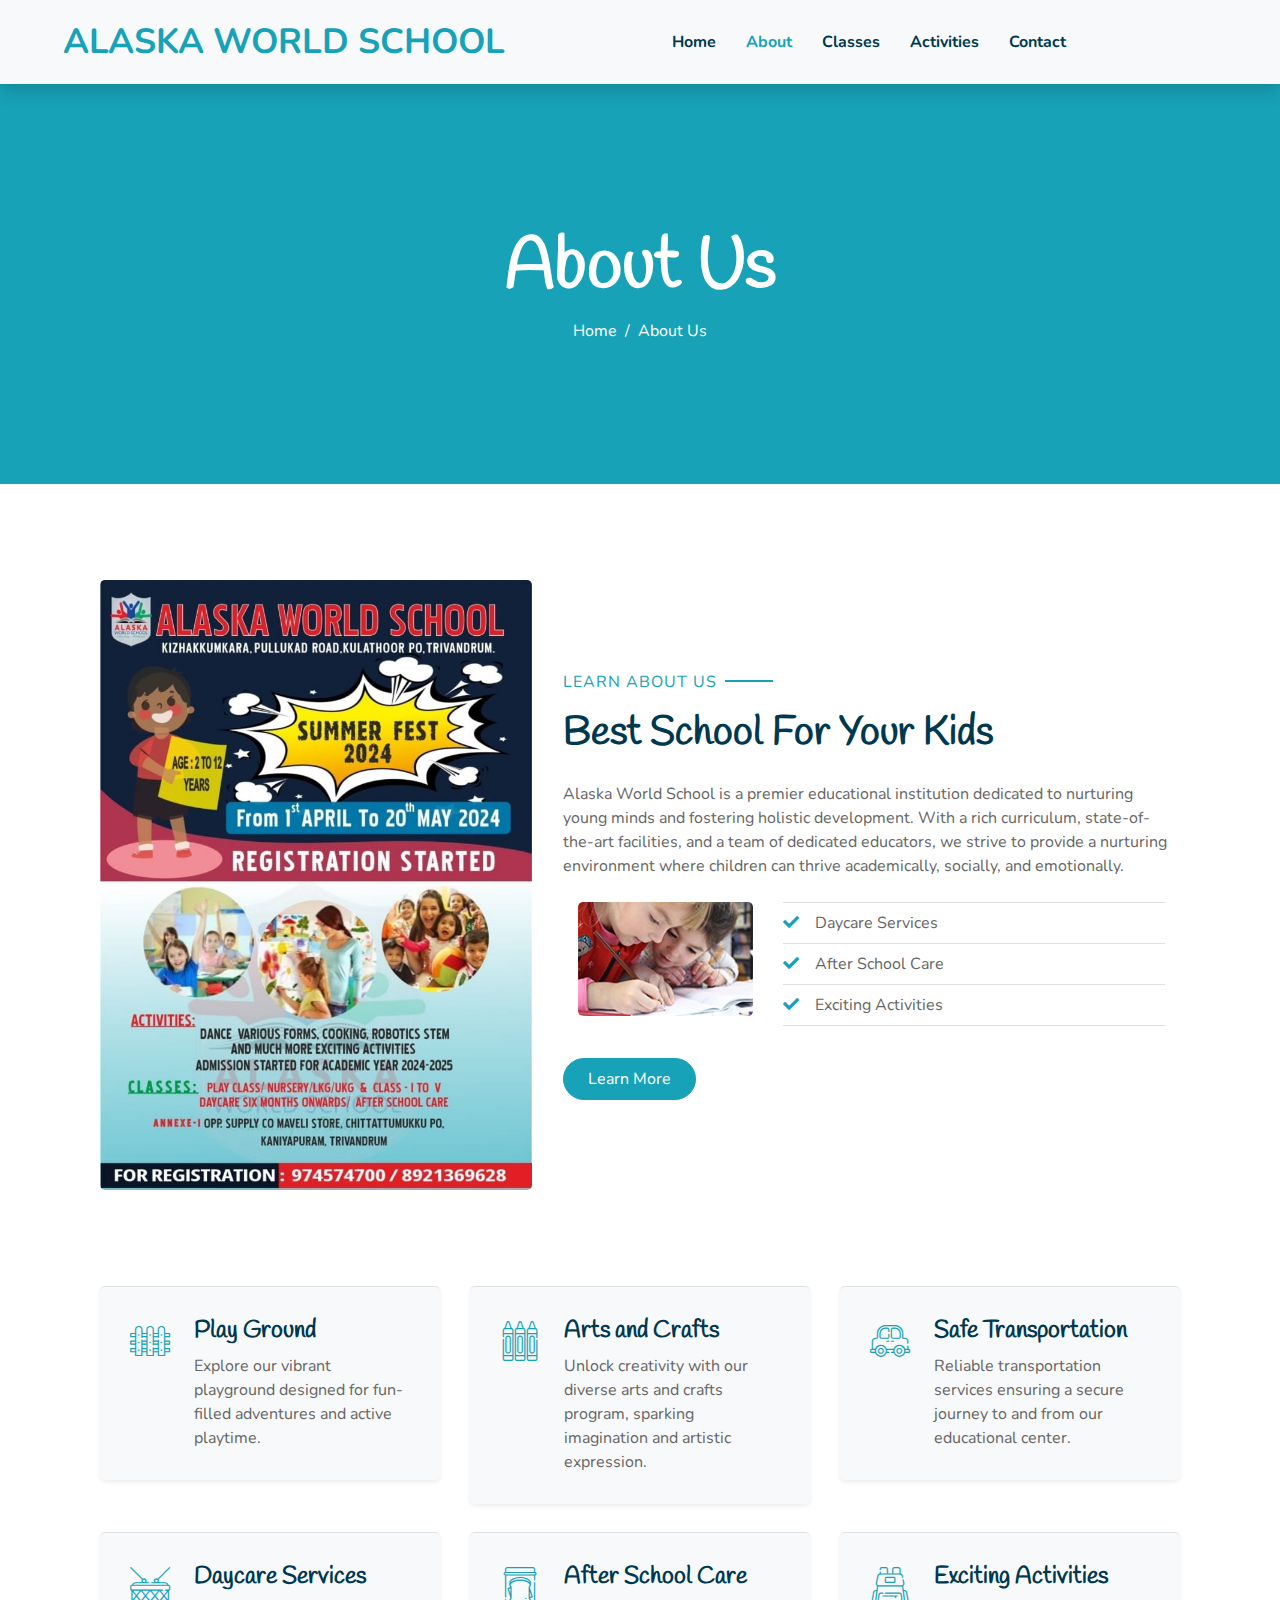
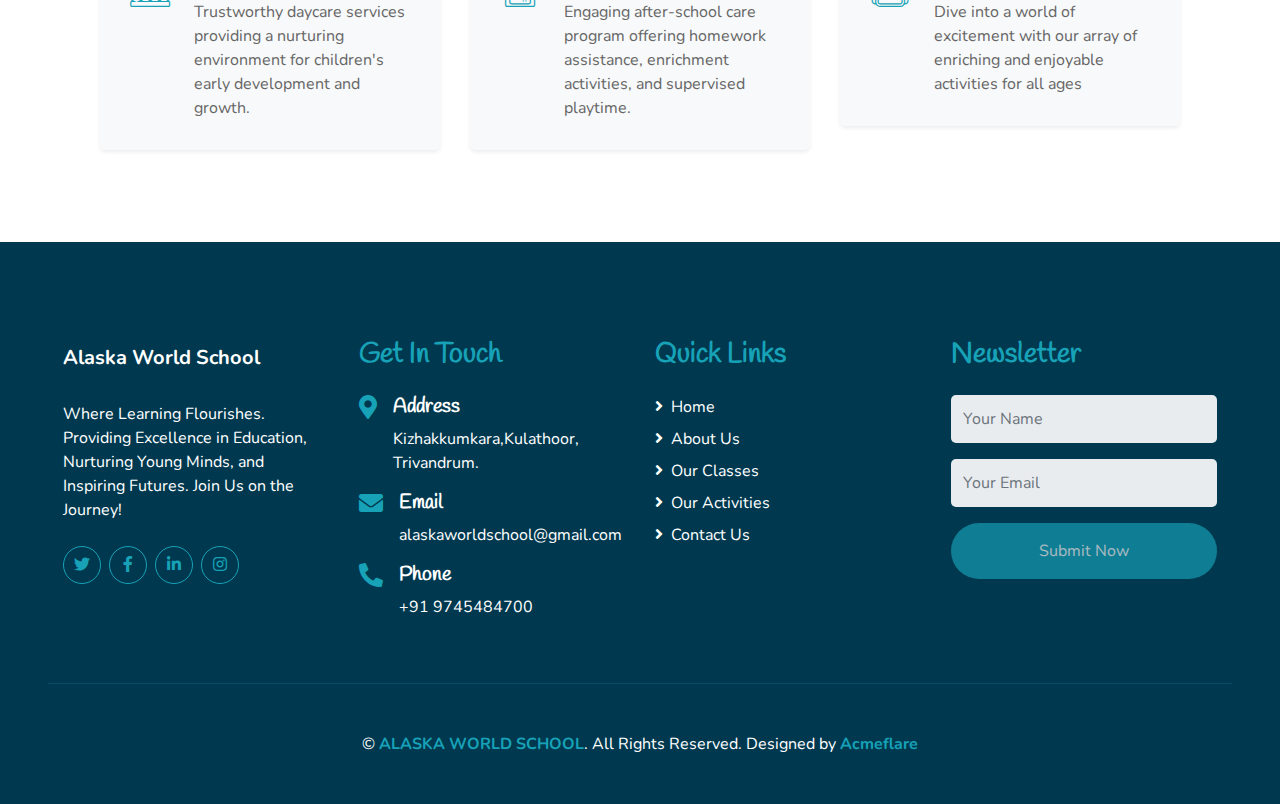
==== about.html @ 1db2703f "first commit" ====
<!DOCTYPE html>
<html lang="en">

<head>
    <meta charset="utf-8">
    <title>Alaskaworldschool</title>
    <meta content="width=device-width, initial-scale=1.0" name="viewport">

    <!-- Favicon -->
    <link href="img/logo.jpg" rel="icon">

    <!-- Google Web Fonts -->
    <link rel="preconnect" href="https://fonts.gstatic.com">
    <link href="https://fonts.googleapis.com/css2?family=Handlee&family=Nunito&display=swap" rel="stylesheet">

    <!-- Font Awesome -->
    <link href="https://cdnjs.cloudflare.com/ajax/libs/font-awesome/5.10.0/css/all.min.css" rel="stylesheet">

    <!-- Flaticon Font -->
    <link href="lib/flaticon/font/flaticon.css" rel="stylesheet">

    <!-- Libraries Stylesheet -->
    <link href="lib/owlcarousel/assets/owl.carousel.min.css" rel="stylesheet">
    <link href="lib/lightbox/css/lightbox.min.css" rel="stylesheet">

    <!-- Customized Bootstrap Stylesheet -->
    <link href="css/style.css" rel="stylesheet">
</head>

<body>
    <!-- Navbar Start -->
    <div class="container-fluid bg-light position-relative shadow">
        <nav class="navbar navbar-expand-lg bg-light navbar-light py-3 py-lg-0 px-0 px-lg-5">
            <a href="" class="navbar-brand font-weight-bold text-secondary logo1">
                <!-- <i class="flaticon-043-teddy-bear"></i> -->
                <span class="text-primary">ALASKA WORLD SCHOOL</span>
            </a>
            <button type="button" class="navbar-toggler" data-toggle="collapse" data-target="#navbarCollapse">
                <span class="navbar-toggler-icon"></span>
            </button>
            <div class="collapse navbar-collapse justify-content-between" id="navbarCollapse">
                <div class="navbar-nav font-weight-bold mx-auto py-0">
                    <a href="index.html" class="nav-item nav-link ">Home</a>
                    <a href="about.html" class="nav-item nav-link active">About</a>
                    <a href="class.html" class="nav-item nav-link">Classes</a>
                    <a href="team.html" class="nav-item nav-link">Activities</a>
                    <!-- <a href="gallery.html" class="nav-item nav-link">Gallery</a> -->
                    <a href="contact.html" class="nav-item nav-link">Contact</a>
                </div>
            </div>
        </nav>
    </div>
    <!-- Navbar End -->


    <!-- Header Start -->
    <div class="container-fluid bg-primary mb-5">
        <div class="d-flex flex-column align-items-center justify-content-center" style="min-height: 400px">
            <h3 class="display-3 font-weight-bold text-white">About Us</h3>
            <div class="d-inline-flex text-white">
                <p class="m-0"><a class="text-white" href="">Home</a></p>
                <p class="m-0 px-2">/</p>
                <p class="m-0">About Us</p>
            </div>
        </div>
    </div>
    <!-- Header End -->





    <!-- About Start -->
    <div class="container-fluid py-5" id="about">
        <div class="container">
            <div class="row align-items-center">
                <div class="col-lg-5">
                    <img class="img-fluid rounded mb-5 mb-lg-0" src="img/about.jpg" alt="">
                </div>
                <div class="col-lg-7">
                    <p class="section-title pr-5"><span class="pr-2">Learn About Us</span></p>
                    <h1 class="mb-4">Best School For Your Kids</h1>
                    <p>Alaska World School is a premier educational institution dedicated to nurturing young minds and
                        fostering holistic development. With a rich curriculum, state-of-the-art facilities, and a team
                        of dedicated educators, we strive to provide a nurturing environment where children can thrive
                        academically, socially, and emotionally.</p>
                    <div class="row pt-2 pb-4">
                        <div class="col-6 col-md-4">
                            <img class="img-fluid rounded" src="img/about-2.jpg" alt="">
                        </div>
                        <div class="col-6 col-md-8">
                            <ul class="list-inline m-0">
                                <li class="py-2 border-top border-bottom"><i
                                        class="fa fa-check text-primary mr-3"></i>Daycare Services</li>
                                <li class="py-2 border-bottom"><i class="fa fa-check text-primary mr-3"></i>After School
                                    Care</li>
                                <li class="py-2 border-bottom"><i class="fa fa-check text-primary mr-3"></i>Exciting
                                    Activities</li>
                            </ul>
                        </div>
                    </div>
                    <a href="about.html" class="btn btn-primary mt-2 py-2 px-4">Learn More</a>
                </div>
            </div>
        </div>
    </div>
    <!-- About End -->

    <!-- Facilities Start -->
    <div class="container-fluid pt-5">
        <div class="container pb-3">
            <div class="row">
                <div class="col-lg-4 col-md-6 pb-1">
                    <div class="d-flex bg-light shadow-sm border-top rounded mb-4" style="padding: 30px;">
                        <i class="flaticon-050-fence h1 font-weight-normal text-primary mb-3"></i>
                        <div class="pl-4">
                            <h4>Play Ground</h4>
                            <p class="m-0">Explore our vibrant playground designed for fun-filled adventures and active
                                playtime.</p>
                        </div>
                    </div>
                </div>

                <div class="col-lg-4 col-md-6 pb-1">
                    <div class="d-flex bg-light shadow-sm border-top rounded mb-4" style="padding: 30px;">
                        <i class="flaticon-030-crayons h1 font-weight-normal text-primary mb-3"></i>
                        <div class="pl-4">
                            <h4>Arts and Crafts</h4>
                            <p class="m-0">Unlock creativity with our diverse arts and crafts program, sparking
                                imagination and artistic expression.</p>
                        </div>
                    </div>
                </div>

                <div class="col-lg-4 col-md-6 pb-1">
                    <div class="d-flex bg-light shadow-sm border-top rounded mb-4" style="padding: 30px;">
                        <i class="flaticon-017-toy-car h1 font-weight-normal text-primary mb-3"></i>
                        <div class="pl-4">
                            <h4>Safe Transportation</h4>
                            <p class="m-0">Reliable transportation services ensuring a secure journey to and from our
                                educational center.</p>
                        </div>
                    </div>
                </div>
                <div class="col-lg-4 col-md-6 pb-1">
                    <div class="d-flex bg-light shadow-sm border-top rounded mb-4" style="padding: 30px;">
                        <i class="flaticon-022-drum h1 font-weight-normal text-primary mb-3"></i>
                        <div class="pl-4">
                            <h4>Daycare Services</h4>
                            <p class="m-0">Trustworthy daycare services providing a nurturing environment for children's
                                early development and growth.</p>
                        </div>
                    </div>
                </div>
                <div class="col-lg-4 col-md-6 pb-1">
                    <div class="d-flex bg-light shadow-sm border-top rounded mb-4" style="padding: 30px;">
                        <i class="flaticon-025-sandwich h1 font-weight-normal text-primary mb-3"></i>
                        <div class="pl-4">
                            <h4>After School Care</h4>
                            <p class="m-0">Engaging after-school care program offering homework assistance, enrichment
                                activities, and supervised playtime.</p>
                        </div>
                    </div>
                </div>
                <div class="col-lg-4 col-md-6 pb-1">
                    <div class="d-flex bg-light shadow-sm border-top rounded mb-4" style="padding: 30px;">
                        <i class="flaticon-047-backpack h1 font-weight-normal text-primary mb-3"></i>
                        <div class="pl-4">
                            <h4>Exciting Activities</h4>
                            <p class="m-0">Dive into a world of excitement with our array of enriching and enjoyable
                                activities for all ages</p>
                        </div>
                    </div>
                </div>
            </div>
        </div>
    </div>
    <!-- Facilities Start -->


    


    <!-- Footer Start -->
    <div class="container-fluid bg-secondary text-white mt-5 py-5 px-sm-3 px-md-5">
        <div class="row pt-5">
            <div class="col-lg-3 col-md-6 mb-5">
                <a href="" class="navbar-brand font-weight-bold text-primary m-0 mb-4 p-0"
                    style="font-size: 20px; line-height: 40px;">
                    <span class="text-white">Alaska World School</span>
                </a>
                <p>Where Learning Flourishes. Providing Excellence in Education, Nurturing Young Minds, and Inspiring
                    Futures. Join Us on the Journey!</p>
                <div class="d-flex justify-content-start mt-4">
                    <a class="btn btn-outline-primary rounded-circle text-center mr-2 px-0"
                        style="width: 38px; height: 38px;" href="#"><i class="fab fa-twitter"></i></a>
                    <a class="btn btn-outline-primary rounded-circle text-center mr-2 px-0"
                        style="width: 38px; height: 38px;" href="#"><i class="fab fa-facebook-f"></i></a>
                    <a class="btn btn-outline-primary rounded-circle text-center mr-2 px-0"
                        style="width: 38px; height: 38px;" href="#"><i class="fab fa-linkedin-in"></i></a>
                    <a class="btn btn-outline-primary rounded-circle text-center mr-2 px-0"
                        style="width: 38px; height: 38px;" href="#"><i class="fab fa-instagram"></i></a>
                </div>
            </div>
            <div class="col-lg-3 col-md-6 mb-5">
                <h3 class="text-primary mb-4">Get In Touch</h3>
                <div class="d-flex">
                    <h4 class="fa fa-map-marker-alt text-primary"></h4>
                    <div class="pl-3">
                       <a href="https://maps.app.goo.gl/nU9xewZrwtKeWogNA"> <h5 class="text-white">Address</h5>
                        <p class="text-white">Kizhakkumkara,Kulathoor,<br>Trivandrum.</p></a>
                    </div>
                </div>
                <div class="d-flex">
                    <h4 class="fa fa-envelope text-primary"></h4>
                    <div class="pl-3">
                        <a href="mailto:alaskaworldschool@gmail.com"><h5 class="text-white">Email</h5>
                        <p class="text-white">alaskaworldschool@gmail.com</p></a>
                    </div>
                </div>
                <div class="d-flex">
                    <h4 class="fa fa-phone-alt text-primary"></h4>
                    <div class="pl-3">
                        <a href="tel:9745484700"><h5 class="text-white">Phone</h5>
                        <p class="text-white">+91 9745484700</p></a>
                    </div>
                </div>
            </div>
            <div class="col-lg-3 col-md-6 mb-5">
                <h3 class="text-primary mb-4">Quick Links</h3>
                <div class="d-flex flex-column justify-content-start">
                    <a class="text-white mb-2" href="index.html"><i class="fa fa-angle-right mr-2"></i>Home</a>
                    <a class="text-white mb-2" href="about.html"><i class="fa fa-angle-right mr-2"></i>About Us</a>
                    <a class="text-white mb-2" href="class.html"><i class="fa fa-angle-right mr-2"></i>Our Classes</a>
                    <a class="text-white mb-2" href="team.html"><i class="fa fa-angle-right mr-2"></i>Our Activities</a>
                    <a class="text-white" href="contact.html"><i class="fa fa-angle-right mr-2"></i>Contact Us</a>
                </div>
            </div>
            <div class="col-lg-3 col-md-6 mb-5">
                <h3 class="text-primary mb-4">Newsletter</h3>
                <form action="">
                    <div class="form-group">
                        <input type="text" class="form-control border-0 py-4" placeholder="Your Name"
                            required="required" disabled />
                    </div>
                    <div class="form-group">
                        <input type="email" class="form-control border-0 py-4" placeholder="Your Email"
                            required="required" disabled/>
                    </div>
                    <div>
                        <button class="btn btn-primary btn-block border-0 py-3" disabled type="submit">Submit Now</button>
                    </div>
                </form>
            </div>
        </div>
        <div class="container-fluid pt-5" style="border-top: 1px solid rgba(23, 162, 184, .2);;">
            <p class="m-0 text-center text-white">
                &copy; <a class="text-primary font-weight-bold" href="#">ALASKA WORLD SCHOOL</a>. All Rights Reserved.
                Designed
                by
                <a class="text-primary font-weight-bold" href="https://acmeflare.in">Acmeflare</a>
            </p>
        </div>
    </div>
    <!-- Footer End -->


    <!-- Back to Top -->
    <a href="#" class="btn btn-primary p-3 back-to-top"><i class="fa fa-angle-double-up"></i></a>


    <!-- JavaScript Libraries -->
    <script src="https://code.jquery.com/jquery-3.4.1.min.js"></script>
    <script src="https://stackpath.bootstrapcdn.com/bootstrap/4.4.1/js/bootstrap.bundle.min.js"></script>
    <script src="lib/easing/easing.min.js"></script>
    <script src="lib/owlcarousel/owl.carousel.min.js"></script>
    <script src="lib/isotope/isotope.pkgd.min.js"></script>
    <script src="lib/lightbox/js/lightbox.min.js"></script>

    <!-- Contact Javascript File -->
    <script src="mail/jqBootstrapValidation.min.js"></script>
    <script src="mail/contact.js"></script>

    <!-- Template Javascript -->
    <script src="js/main.js"></script>
</body>

</html>
---- lib/flaticon/font/flaticon.css ----
@font-face {
  font-family: "Flaticon";
  src: url("./Flaticon.eot");
  src: url("./Flaticon.eot?#iefix") format("embedded-opentype"),
       url("./Flaticon.woff2") format("woff2"),
       url("./Flaticon.woff") format("woff"),
       url("./Flaticon.ttf") format("truetype"),
       url("./Flaticon.svg#Flaticon") format("svg");
  font-weight: normal;
  font-style: normal;
}

@media screen and (-webkit-min-device-pixel-ratio:0) {
  @font-face {
    font-family: "Flaticon";
    src: url("./Flaticon.svg#Flaticon") format("svg");
  }
}

[class^="flaticon-"]:before, [class*=" flaticon-"]:before,
[class^="flaticon-"]:after, [class*=" flaticon-"]:after {   
  font-family: Flaticon;
        font-size: 20px;
font-style: normal;
margin-left: 20px;
}

.flaticon-001-swing:before { content: "\f100"; }
.flaticon-002-bricks:before { content: "\f101"; }
.flaticon-003-feeding-bottle:before { content: "\f102"; }
.flaticon-004-balloons:before { content: "\f103"; }
.flaticon-005-marker:before { content: "\f104"; }
.flaticon-006-spinning-top:before { content: "\f105"; }
.flaticon-007-sandbox:before { content: "\f106"; }
.flaticon-008-tambourine:before { content: "\f107"; }
.flaticon-009-bib:before { content: "\f108"; }
.flaticon-010-slide:before { content: "\f109"; }
.flaticon-011-mat:before { content: "\f10a"; }
.flaticon-012-kite:before { content: "\f10b"; }
.flaticon-013-brush:before { content: "\f10c"; }
.flaticon-014-blackboard:before { content: "\f10d"; }
.flaticon-015-potty:before { content: "\f10e"; }
.flaticon-016-apple:before { content: "\f10f"; }
.flaticon-017-toy-car:before { content: "\f110"; }
.flaticon-018-ball:before { content: "\f111"; }
.flaticon-019-pencil:before { content: "\f112"; }
.flaticon-020-rattle:before { content: "\f113"; }
.flaticon-021-juice-box:before { content: "\f114"; }
.flaticon-022-drum:before { content: "\f115"; }
.flaticon-023-girl:before { content: "\f116"; }
.flaticon-024-shape-toy:before { content: "\f117"; }
.flaticon-025-sandwich:before { content: "\f118"; }
.flaticon-026-paper-boat:before { content: "\f119"; }
.flaticon-027-xylophone:before { content: "\f11a"; }
.flaticon-028-kindergarten:before { content: "\f11b"; }
.flaticon-029-clock:before { content: "\f11c"; }
.flaticon-030-crayons:before { content: "\f11d"; }
.flaticon-031-bell:before { content: "\f11e"; }
.flaticon-032-book:before { content: "\f11f"; }
.flaticon-033-blocks:before { content: "\f120"; }
.flaticon-034-popsicle:before { content: "\f121"; }
.flaticon-035-table:before { content: "\f122"; }
.flaticon-036-boy:before { content: "\f123"; }
.flaticon-037-toys:before { content: "\f124"; }
.flaticon-038-locker:before { content: "\f125"; }
.flaticon-039-seesaw:before { content: "\f126"; }
.flaticon-040-puzzle:before { content: "\f127"; }
.flaticon-041-abacus:before { content: "\f128"; }
.flaticon-042-synthesizer:before { content: "\f129"; }
.flaticon-043-teddy-bear:before { content: "\f12a"; }
.flaticon-044-scissors:before { content: "\f12b"; }
.flaticon-045-cookies:before { content: "\f12c"; }
.flaticon-046-bucket:before { content: "\f12d"; }
.flaticon-047-backpack:before { content: "\f12e"; }
.flaticon-048-paper-plane:before { content: "\f12f"; }
.flaticon-049-cutlery:before { content: "\f130"; }
.flaticon-050-fence:before { content: "\f131"; }
---- css/style.css ----
/******* Bootstrap Theming ********/
/*!
 * Bootstrap v4.5.3 (https://getbootstrap.com/)
 * Copyright 2011-2020 The Bootstrap Authors
 * Copyright 2011-2020 Twitter, Inc.
 * Licensed under MIT (https://github.com/twbs/bootstrap/blob/main/LICENSE)
 */
:root {
  --blue: #007bff;
  --indigo: #6610f2;
  --purple: #6f42c1;
  --pink: #e83e8c;
  --red: #dc3545;
  --orange: #fd7e14;
  --yellow: #ffc107;
  --green: #28a745;
  --teal: #20c997;
  --cyan: #17a2b8;
  --white: #fff;
  --gray: #6c757d;
  --gray-dark: #343a40;
  --primary: #17a2b8;
  --secondary: #00394f;
  --success: #28a745;
  --info: #17a2b8;
  --warning: #ffc107;
  --danger: #dc3545;
  --light: #f8f9fa;
  --dark: #343a40;
  --breakpoint-xs: 0;
  --breakpoint-sm: 576px;
  --breakpoint-md: 768px;
  --breakpoint-lg: 992px;
  --breakpoint-xl: 1200px;
  --font-family-sans-serif: "Nunito", sans-serif;
  --font-family-monospace: SFMono-Regular, Menlo, Monaco, Consolas, "Liberation Mono", "Courier New", monospace;
}

*,
*::before,
*::after {
  box-sizing: border-box;
}

html {
  font-family: sans-serif;
  line-height: 1.15;
  -webkit-text-size-adjust: 100%;
  -webkit-tap-highlight-color: rgba(0, 0, 0, 0);
}

article, aside, figcaption, figure, footer, header, hgroup, main, nav, section {
  display: block;
}

body {
  margin: 0;
  font-family: "Nunito", sans-serif;
  font-size: 1rem;
  font-weight: 400;
  line-height: 1.5;
  color: #666666;
  text-align: left;
  background-color: #fff;
}

[tabindex="-1"]:focus:not(:focus-visible) {
  outline: 0 !important;
}

hr {
  box-sizing: content-box;
  height: 0;
  overflow: visible;
}

h1, h2, h3, h4, h5, h6 {
  margin-top: 0;
  margin-bottom: 0.5rem;
}

p {
  margin-top: 0;
  margin-bottom: 1rem;
}

abbr[title],
abbr[data-original-title] {
  text-decoration: underline;
  text-decoration: underline dotted;
  cursor: help;
  border-bottom: 0;
  text-decoration-skip-ink: none;
}

address {
  margin-bottom: 1rem;
  font-style: normal;
  line-height: inherit;
}

ol,
ul,
dl {
  margin-top: 0;
  margin-bottom: 1rem;
}

ol ol,
ul ul,
ol ul,
ul ol {
  margin-bottom: 0;
}

dt {
  font-weight: 700;
}

dd {
  margin-bottom: .5rem;
  margin-left: 0;
}

blockquote {
  margin: 0 0 1rem;
}

b,
strong {
  font-weight: bolder;
}

small {
  font-size: 80%;
}

sub,
sup {
  position: relative;
  font-size: 75%;
  line-height: 0;
  vertical-align: baseline;
}

sub {
  bottom: -.25em;
}

sup {
  top: -.5em;
}

a {
  color: #17a2b8;
  text-decoration: none;
  background-color: transparent;
}

a:hover {
  color: #0f6674;
  text-decoration: underline;
}

a:not([href]):not([class]) {
  color: inherit;
  text-decoration: none;
}

a:not([href]):not([class]):hover {
  color: inherit;
  text-decoration: none;
}

pre,
code,
kbd,
samp {
  font-family: SFMono-Regular, Menlo, Monaco, Consolas, "Liberation Mono", "Courier New", monospace;
  font-size: 1em;
}

pre {
  margin-top: 0;
  margin-bottom: 1rem;
  overflow: auto;
  -ms-overflow-style: scrollbar;
}

figure {
  margin: 0 0 1rem;
}

img {
  vertical-align: middle;
  border-style: none;
}

svg {
  overflow: hidden;
  vertical-align: middle;
}

table {
  border-collapse: collapse;
}

caption {
  padding-top: 0.75rem;
  padding-bottom: 0.75rem;
  color: #6c757d;
  text-align: left;
  caption-side: bottom;
}

th {
  text-align: inherit;
  text-align: -webkit-match-parent;
}

label {
  display: inline-block;
  margin-bottom: 0.5rem;
}

button {
  border-radius: 0;
}

button:focus {
  outline: 1px dotted;
  outline: 5px auto -webkit-focus-ring-color;
}

input,
button,
select,
optgroup,
textarea {
  margin: 0;
  font-family: inherit;
  font-size: inherit;
  line-height: inherit;
}

button,
input {
  overflow: visible;
}

button,
select {
  text-transform: none;
}

[role="button"] {
  cursor: pointer;
}

select {
  word-wrap: normal;
}

button,
[type="button"],
[type="reset"],
[type="submit"] {
  -webkit-appearance: button;
}

button:not(:disabled),
[type="button"]:not(:disabled),
[type="reset"]:not(:disabled),
[type="submit"]:not(:disabled) {
  cursor: pointer;
}

button::-moz-focus-inner,
[type="button"]::-moz-focus-inner,
[type="reset"]::-moz-focus-inner,
[type="submit"]::-moz-focus-inner {
  padding: 0;
  border-style: none;
}

input[type="radio"],
input[type="checkbox"] {
  box-sizing: border-box;
  padding: 0;
}

textarea {
  overflow: auto;
  resize: vertical;
}

fieldset {
  min-width: 0;
  padding: 0;
  margin: 0;
  border: 0;
}

legend {
  display: block;
  width: 100%;
  max-width: 100%;
  padding: 0;
  margin-bottom: .5rem;
  font-size: 1.5rem;
  line-height: inherit;
  color: inherit;
  white-space: normal;
}

@media (max-width: 1200px) {
  legend {
    font-size: calc(1.275rem + 0.3vw) ;
  }
}

progress {
  vertical-align: baseline;
}

[type="number"]::-webkit-inner-spin-button,
[type="number"]::-webkit-outer-spin-button {
  height: auto;
}

[type="search"] {
  outline-offset: -2px;
  -webkit-appearance: none;
}

[type="search"]::-webkit-search-decoration {
  -webkit-appearance: none;
}

::-webkit-file-upload-button {
  font: inherit;
  -webkit-appearance: button;
}

output {
  display: inline-block;
}

summary {
  display: list-item;
  cursor: pointer;
}

template {
  display: none;
}

[hidden] {
  display: none !important;
}

h1, h2, h3, h4, h5, h6,
.h1, .h2, .h3, .h4, .h5, .h6 {
  margin-bottom: 0.5rem;
  font-family: "Handlee", cursive;
  font-weight: bold;
  line-height: 1.2;
  color: #00394f;
}

h1, .h1 {
  font-size: 2.5rem;
}

@media (max-width: 1200px) {
  h1, .h1 {
    font-size: calc(1.375rem + 1.5vw) ;
  }
}

h2, .h2 {
  font-size: 2rem;
}

@media (max-width: 1200px) {
  h2, .h2 {
    font-size: calc(1.325rem + 0.9vw) ;
  }
}

h3, .h3 {
  font-size: 1.75rem;
}

@media (max-width: 1200px) {
  h3, .h3 {
    font-size: calc(1.3rem + 0.6vw) ;
  }
}

h4, .h4 {
  font-size: 1.5rem;
}

@media (max-width: 1200px) {
  h4, .h4 {
    font-size: calc(1.275rem + 0.3vw) ;
  }
}

h5, .h5 {
  font-size: 1.25rem;
}

h6, .h6 {
  font-size: 1rem;
}

.lead {
  font-size: 1.25rem;
  font-weight: 300;
}

.display-1 {
  font-size: 6rem;
  font-weight: 300;
  line-height: 1.2;
}

@media (max-width: 1200px) {
  .display-1 {
    font-size: calc(1.725rem + 5.7vw) ;
  }
}

.display-2 {
  font-size: 5.5rem;
  font-weight: 300;
  line-height: 1.2;
}

@media (max-width: 1200px) {
  .display-2 {
    font-size: calc(1.675rem + 5.1vw) ;
  }
}

.display-3 {
  font-size: 4.5rem;
  font-weight: 300;
  line-height: 1.2;
}

@media (max-width: 1200px) {
  .display-3 {
    font-size: calc(1.575rem + 3.9vw) ;
  }
}

.display-4 {
  font-size: 3.5rem;
  font-weight: 300;
  line-height: 1.2;
}

@media (max-width: 1200px) {
  .display-4 {
    font-size: calc(1.475rem + 2.7vw) ;
  }
}

hr {
  margin-top: 1rem;
  margin-bottom: 1rem;
  border: 0;
  border-top: 1px solid rgba(0, 0, 0, 0.1);
}

small,
.small {
  font-size: 80%;
  font-weight: 400;
}

mark,
.mark {
  padding: 0.2em;
  background-color: #fcf8e3;
}

.list-unstyled {
  padding-left: 0;
  list-style: none;
}

.list-inline {
  padding-left: 0;
  list-style: none;
}

.list-inline-item {
  display: inline-block;
}

.list-inline-item:not(:last-child) {
  margin-right: 0.5rem;
}

.initialism {
  font-size: 90%;
  text-transform: uppercase;
}

.blockquote {
  margin-bottom: 1rem;
  font-size: 1.25rem;
}

.blockquote-footer {
  display: block;
  font-size: 80%;
  color: #6c757d;
}

.blockquote-footer::before {
  content: "\2014\00A0";
}

.img-fluid {
  max-width: 100%;
  height: auto;
}

.img-thumbnail {
  padding: 0.25rem;
  background-color: #fff;
  border: 1px solid #dee2e6;
  border-radius: 5px;
  max-width: 100%;
  height: auto;
}

.figure {
  display: inline-block;
}

.figure-img {
  margin-bottom: 0.5rem;
  line-height: 1;
}

.figure-caption {
  font-size: 90%;
  color: #6c757d;
}

code {
  font-size: 87.5%;
  color: #e83e8c;
  word-wrap: break-word;
}

a > code {
  color: inherit;
}

kbd {
  padding: 0.2rem 0.4rem;
  font-size: 87.5%;
  color: #fff;
  background-color: #212529;
  border-radius: 0.2rem;
}

kbd kbd {
  padding: 0;
  font-size: 100%;
  font-weight: 700;
}

pre {
  display: block;
  font-size: 87.5%;
  color: #212529;
}

pre code {
  font-size: inherit;
  color: inherit;
  word-break: normal;
}

.pre-scrollable {
  max-height: 340px;
  overflow-y: scroll;
}

.container,
.container-fluid,
.container-sm,
.container-md,
.container-lg,
.container-xl {
  width: 100%;
  padding-right: 15px;
  padding-left: 15px;
  margin-right: auto;
  margin-left: auto;
}

@media (min-width: 576px) {
  .container, .container-sm {
    max-width: 540px;
  }
}

@media (min-width: 768px) {
  .container, .container-sm, .container-md {
    max-width: 720px;
  }
}

@media (min-width: 992px) {
  .container, .container-sm, .container-md, .container-lg {
    max-width: 960px;
  }
}

@media (min-width: 1200px) {
  .container, .container-sm, .container-md, .container-lg, .container-xl {
    max-width: 1140px;
  }
}

.row {
  display: flex;
  flex-wrap: wrap;
  /* margin-right: -15px;
  margin-left: -15px; */
}

.no-gutters {
  margin-right: 0;
  margin-left: 0;
}

.no-gutters > .col,
.no-gutters > [class*="col-"] {
  padding-right: 0;
  padding-left: 0;
}

.col-1, .col-2, .col-3, .col-4, .col-5, .col-6, .col-7, .col-8, .col-9, .col-10, .col-11, .col-12, .col,
.col-auto, .col-sm-1, .col-sm-2, .col-sm-3, .col-sm-4, .col-sm-5, .col-sm-6, .col-sm-7, .col-sm-8, .col-sm-9, .col-sm-10, .col-sm-11, .col-sm-12, .col-sm,
.col-sm-auto, .col-md-1, .col-md-2, .col-md-3, .col-md-4, .col-md-5, .col-md-6, .col-md-7, .col-md-8, .col-md-9, .col-md-10, .col-md-11, .col-md-12, .col-md,
.col-md-auto, .col-lg-1, .col-lg-2, .col-lg-3, .col-lg-4, .col-lg-5, .col-lg-6, .col-lg-7, .col-lg-8, .col-lg-9, .col-lg-10, .col-lg-11, .col-lg-12, .col-lg,
.col-lg-auto, .col-xl-1, .col-xl-2, .col-xl-3, .col-xl-4, .col-xl-5, .col-xl-6, .col-xl-7, .col-xl-8, .col-xl-9, .col-xl-10, .col-xl-11, .col-xl-12, .col-xl,
.col-xl-auto {
  position: relative;
  width: 100%;
  padding-right: 15px;
  padding-left: 15px;
}

.col {
  flex-basis: 0;
  flex-grow: 1;
  max-width: 100%;
}

.row-cols-1 > * {
  flex: 0 0 100%;
  max-width: 100%;
}

.row-cols-2 > * {
  flex: 0 0 50%;
  max-width: 50%;
}

.row-cols-3 > * {
  flex: 0 0 33.33333%;
  max-width: 33.33333%;
}

.row-cols-4 > * {
  flex: 0 0 25%;
  max-width: 25%;
}

.row-cols-5 > * {
  flex: 0 0 20%;
  max-width: 20%;
}

.row-cols-6 > * {
  flex: 0 0 16.66667%;
  max-width: 16.66667%;
}

.col-auto {
  flex: 0 0 auto;
  width: auto;
  max-width: 100%;
}

.col-1 {
  flex: 0 0 8.33333%;
  max-width: 8.33333%;
}

.col-2 {
  flex: 0 0 16.66667%;
  max-width: 16.66667%;
}

.col-3 {
  flex: 0 0 25%;
  max-width: 25%;
}

.col-4 {
  flex: 0 0 33.33333%;
  max-width: 33.33333%;
}

.col-5 {
  flex: 0 0 41.66667%;
  max-width: 41.66667%;
}

.col-6 {
  flex: 0 0 50%;
  max-width: 50%;
}

.col-7 {
  flex: 0 0 58.33333%;
  max-width: 58.33333%;
}

.col-8 {
  flex: 0 0 66.66667%;
  max-width: 66.66667%;
}

.col-9 {
  flex: 0 0 75%;
  max-width: 75%;
}

.col-10 {
  flex: 0 0 83.33333%;
  max-width: 83.33333%;
}

.col-11 {
  flex: 0 0 91.66667%;
  max-width: 91.66667%;
}

.col-12 {
  flex: 0 0 100%;
  max-width: 100%;
}

.order-first {
  order: -1;
}

.order-last {
  order: 13;
}

.order-0 {
  order: 0;
}

.order-1 {
  order: 1;
}

.order-2 {
  order: 2;
}

.order-3 {
  order: 3;
}

.order-4 {
  order: 4;
}

.order-5 {
  order: 5;
}

.order-6 {
  order: 6;
}

.order-7 {
  order: 7;
}

.order-8 {
  order: 8;
}

.order-9 {
  order: 9;
}

.order-10 {
  order: 10;
}

.order-11 {
  order: 11;
}

.order-12 {
  order: 12;
}

.offset-1 {
  margin-left: 8.33333%;
}

.offset-2 {
  margin-left: 16.66667%;
}

.offset-3 {
  margin-left: 25%;
}

.offset-4 {
  margin-left: 33.33333%;
}

.offset-5 {
  margin-left: 41.66667%;
}

.offset-6 {
  margin-left: 50%;
}

.offset-7 {
  margin-left: 58.33333%;
}

.offset-8 {
  margin-left: 66.66667%;
}

.offset-9 {
  margin-left: 75%;
}

.offset-10 {
  margin-left: 83.33333%;
}

.offset-11 {
  margin-left: 91.66667%;
}

@media (min-width: 576px) {
  .col-sm {
    flex-basis: 0;
    flex-grow: 1;
    max-width: 100%;
  }
  .row-cols-sm-1 > * {
    flex: 0 0 100%;
    max-width: 100%;
  }
  .row-cols-sm-2 > * {
    flex: 0 0 50%;
    max-width: 50%;
  }
  .row-cols-sm-3 > * {
    flex: 0 0 33.33333%;
    max-width: 33.33333%;
  }
  .row-cols-sm-4 > * {
    flex: 0 0 25%;
    max-width: 25%;
  }
  .row-cols-sm-5 > * {
    flex: 0 0 20%;
    max-width: 20%;
  }
  .row-cols-sm-6 > * {
    flex: 0 0 16.66667%;
    max-width: 16.66667%;
  }
  .col-sm-auto {
    flex: 0 0 auto;
    width: auto;
    max-width: 100%;
  }
  .col-sm-1 {
    flex: 0 0 8.33333%;
    max-width: 8.33333%;
  }
  .col-sm-2 {
    flex: 0 0 16.66667%;
    max-width: 16.66667%;
  }
  .col-sm-3 {
    flex: 0 0 25%;
    max-width: 25%;
  }
  .col-sm-4 {
    flex: 0 0 33.33333%;
    max-width: 33.33333%;
  }
  .col-sm-5 {
    flex: 0 0 41.66667%;
    max-width: 41.66667%;
  }
  .col-sm-6 {
    flex: 0 0 50%;
    max-width: 50%;
  }
  .col-sm-7 {
    flex: 0 0 58.33333%;
    max-width: 58.33333%;
  }
  .col-sm-8 {
    flex: 0 0 66.66667%;
    max-width: 66.66667%;
  }
  .col-sm-9 {
    flex: 0 0 75%;
    max-width: 75%;
  }
  .col-sm-10 {
    flex: 0 0 83.33333%;
    max-width: 83.33333%;
  }
  .col-sm-11 {
    flex: 0 0 91.66667%;
    max-width: 91.66667%;
  }
  .col-sm-12 {
    flex: 0 0 100%;
    max-width: 100%;
  }
  .order-sm-first {
    order: -1;
  }
  .order-sm-last {
    order: 13;
  }
  .order-sm-0 {
    order: 0;
  }
  .order-sm-1 {
    order: 1;
  }
  .order-sm-2 {
    order: 2;
  }
  .order-sm-3 {
    order: 3;
  }
  .order-sm-4 {
    order: 4;
  }
  .order-sm-5 {
    order: 5;
  }
  .order-sm-6 {
    order: 6;
  }
  .order-sm-7 {
    order: 7;
  }
  .order-sm-8 {
    order: 8;
  }
  .order-sm-9 {
    order: 9;
  }
  .order-sm-10 {
    order: 10;
  }
  .order-sm-11 {
    order: 11;
  }
  .order-sm-12 {
    order: 12;
  }
  .offset-sm-0 {
    margin-left: 0;
  }
  .offset-sm-1 {
    margin-left: 8.33333%;
  }
  .offset-sm-2 {
    margin-left: 16.66667%;
  }
  .offset-sm-3 {
    margin-left: 25%;
  }
  .offset-sm-4 {
    margin-left: 33.33333%;
  }
  .offset-sm-5 {
    margin-left: 41.66667%;
  }
  .offset-sm-6 {
    margin-left: 50%;
  }
  .offset-sm-7 {
    margin-left: 58.33333%;
  }
  .offset-sm-8 {
    margin-left: 66.66667%;
  }
  .offset-sm-9 {
    margin-left: 75%;
  }
  .offset-sm-10 {
    margin-left: 83.33333%;
  }
  .offset-sm-11 {
    margin-left: 91.66667%;
  }
}

@media (min-width: 768px) {
  .col-md {
    flex-basis: 0;
    flex-grow: 1;
    max-width: 100%;
  }
  .row-cols-md-1 > * {
    flex: 0 0 100%;
    max-width: 100%;
  }
  .row-cols-md-2 > * {
    flex: 0 0 50%;
    max-width: 50%;
  }
  .row-cols-md-3 > * {
    flex: 0 0 33.33333%;
    max-width: 33.33333%;
  }
  .row-cols-md-4 > * {
    flex: 0 0 25%;
    max-width: 25%;
  }
  .row-cols-md-5 > * {
    flex: 0 0 20%;
    max-width: 20%;
  }
  .row-cols-md-6 > * {
    flex: 0 0 16.66667%;
    max-width: 16.66667%;
  }
  .col-md-auto {
    flex: 0 0 auto;
    width: auto;
    max-width: 100%;
  }
  .col-md-1 {
    flex: 0 0 8.33333%;
    max-width: 8.33333%;
  }
  .col-md-2 {
    flex: 0 0 16.66667%;
    max-width: 16.66667%;
  }
  .col-md-3 {
    flex: 0 0 25%;
    max-width: 25%;
  }
  .col-md-4 {
    flex: 0 0 33.33333%;
    max-width: 33.33333%;
  }
  .col-md-5 {
    flex: 0 0 41.66667%;
    max-width: 41.66667%;
  }
  .col-md-6 {
    flex: 0 0 50%;
    max-width: 50%;
  }
  .col-md-7 {
    flex: 0 0 58.33333%;
    max-width: 58.33333%;
  }
  .col-md-8 {
    flex: 0 0 66.66667%;
    max-width: 66.66667%;
  }
  .col-md-9 {
    flex: 0 0 75%;
    max-width: 75%;
  }
  .col-md-10 {
    flex: 0 0 83.33333%;
    max-width: 83.33333%;
  }
  .col-md-11 {
    flex: 0 0 91.66667%;
    max-width: 91.66667%;
  }
  .col-md-12 {
    flex: 0 0 100%;
    max-width: 100%;
  }
  .order-md-first {
    order: -1;
  }
  .order-md-last {
    order: 13;
  }
  .order-md-0 {
    order: 0;
  }
  .order-md-1 {
    order: 1;
  }
  .order-md-2 {
    order: 2;
  }
  .order-md-3 {
    order: 3;
  }
  .order-md-4 {
    order: 4;
  }
  .order-md-5 {
    order: 5;
  }
  .order-md-6 {
    order: 6;
  }
  .order-md-7 {
    order: 7;
  }
  .order-md-8 {
    order: 8;
  }
  .order-md-9 {
    order: 9;
  }
  .order-md-10 {
    order: 10;
  }
  .order-md-11 {
    order: 11;
  }
  .order-md-12 {
    order: 12;
  }
  .offset-md-0 {
    margin-left: 0;
  }
  .offset-md-1 {
    margin-left: 8.33333%;
  }
  .offset-md-2 {
    margin-left: 16.66667%;
  }
  .offset-md-3 {
    margin-left: 25%;
  }
  .offset-md-4 {
    margin-left: 33.33333%;
  }
  .offset-md-5 {
    margin-left: 41.66667%;
  }
  .offset-md-6 {
    margin-left: 50%;
  }
  .offset-md-7 {
    margin-left: 58.33333%;
  }
  .offset-md-8 {
    margin-left: 66.66667%;
  }
  .offset-md-9 {
    margin-left: 75%;
  }
  .offset-md-10 {
    margin-left: 83.33333%;
  }
  .offset-md-11 {
    margin-left: 91.66667%;
  }
  
  
}


/* @media (max-width: 768px) {
  .logo1{
    font-size: 18px;
  }
} */


@media (min-width: 992px) {
  .col-lg {
    flex-basis: 0;
    flex-grow: 1;
    max-width: 100%;
  }
  .row-cols-lg-1 > * {
    flex: 0 0 100%;
    max-width: 100%;
  }
  .row-cols-lg-2 > * {
    flex: 0 0 50%;
    max-width: 50%;
  }
  .row-cols-lg-3 > * {
    flex: 0 0 33.33333%;
    max-width: 33.33333%;
  }
  .row-cols-lg-4 > * {
    flex: 0 0 25%;
    max-width: 25%;
  }
  .row-cols-lg-5 > * {
    flex: 0 0 20%;
    max-width: 20%;
  }
  .row-cols-lg-6 > * {
    flex: 0 0 16.66667%;
    max-width: 16.66667%;
  }
  .col-lg-auto {
    flex: 0 0 auto;
    width: auto;
    max-width: 100%;
  }
  .col-lg-1 {
    flex: 0 0 8.33333%;
    max-width: 8.33333%;
  }
  .col-lg-2 {
    flex: 0 0 16.66667%;
    max-width: 16.66667%;
  }
  .col-lg-3 {
    flex: 0 0 25%;
    max-width: 25%;
  }
  .col-lg-4 {
    flex: 0 0 33.33333%;
    max-width: 33.33333%;
  }
  .col-lg-5 {
    flex: 0 0 41.66667%;
    max-width: 41.66667%;
  }
  .col-lg-6 {
    flex: 0 0 50%;
    max-width: 50%;
  }
  .col-lg-7 {
    flex: 0 0 58.33333%;
    max-width: 58.33333%;
  }
  .col-lg-8 {
    flex: 0 0 66.66667%;
    max-width: 66.66667%;
  }
  .col-lg-9 {
    flex: 0 0 75%;
    max-width: 75%;
  }
  .col-lg-10 {
    flex: 0 0 83.33333%;
    max-width: 83.33333%;
  }
  .col-lg-11 {
    flex: 0 0 91.66667%;
    max-width: 91.66667%;
  }
  .col-lg-12 {
    flex: 0 0 100%;
    max-width: 100%;
  }
  .order-lg-first {
    order: -1;
  }
  .order-lg-last {
    order: 13;
  }
  .order-lg-0 {
    order: 0;
  }
  .order-lg-1 {
    order: 1;
  }
  .order-lg-2 {
    order: 2;
  }
  .order-lg-3 {
    order: 3;
  }
  .order-lg-4 {
    order: 4;
  }
  .order-lg-5 {
    order: 5;
  }
  .order-lg-6 {
    order: 6;
  }
  .order-lg-7 {
    order: 7;
  }
  .order-lg-8 {
    order: 8;
  }
  .order-lg-9 {
    order: 9;
  }
  .order-lg-10 {
    order: 10;
  }
  .order-lg-11 {
    order: 11;
  }
  .order-lg-12 {
    order: 12;
  }
  .offset-lg-0 {
    margin-left: 0;
  }
  .offset-lg-1 {
    margin-left: 8.33333%;
  }
  .offset-lg-2 {
    margin-left: 16.66667%;
  }
  .offset-lg-3 {
    margin-left: 25%;
  }
  .offset-lg-4 {
    margin-left: 33.33333%;
  }
  .offset-lg-5 {
    margin-left: 41.66667%;
  }
  .offset-lg-6 {
    margin-left: 50%;
  }
  .offset-lg-7 {
    margin-left: 58.33333%;
  }
  .offset-lg-8 {
    margin-left: 66.66667%;
  }
  .offset-lg-9 {
    margin-left: 75%;
  }
  .offset-lg-10 {
    margin-left: 83.33333%;
  }
  .offset-lg-11 {
    margin-left: 91.66667%;
  }
}

@media (min-width: 1200px) {
  .col-xl {
    flex-basis: 0;
    flex-grow: 1;
    max-width: 100%;
  }
  .row-cols-xl-1 > * {
    flex: 0 0 100%;
    max-width: 100%;
  }
  .row-cols-xl-2 > * {
    flex: 0 0 50%;
    max-width: 50%;
  }
  .row-cols-xl-3 > * {
    flex: 0 0 33.33333%;
    max-width: 33.33333%;
  }
  .row-cols-xl-4 > * {
    flex: 0 0 25%;
    max-width: 25%;
  }
  .row-cols-xl-5 > * {
    flex: 0 0 20%;
    max-width: 20%;
  }
  .row-cols-xl-6 > * {
    flex: 0 0 16.66667%;
    max-width: 16.66667%;
  }
  .col-xl-auto {
    flex: 0 0 auto;
    width: auto;
    max-width: 100%;
  }
  .col-xl-1 {
    flex: 0 0 8.33333%;
    max-width: 8.33333%;
  }
  .col-xl-2 {
    flex: 0 0 16.66667%;
    max-width: 16.66667%;
  }
  .col-xl-3 {
    flex: 0 0 25%;
    max-width: 25%;
  }
  .col-xl-4 {
    flex: 0 0 33.33333%;
    max-width: 33.33333%;
  }
  .col-xl-5 {
    flex: 0 0 41.66667%;
    max-width: 41.66667%;
  }
  .col-xl-6 {
    flex: 0 0 50%;
    max-width: 50%;
  }
  .col-xl-7 {
    flex: 0 0 58.33333%;
    max-width: 58.33333%;
  }
  .col-xl-8 {
    flex: 0 0 66.66667%;
    max-width: 66.66667%;
  }
  .col-xl-9 {
    flex: 0 0 75%;
    max-width: 75%;
  }
  .col-xl-10 {
    flex: 0 0 83.33333%;
    max-width: 83.33333%;
  }
  .col-xl-11 {
    flex: 0 0 91.66667%;
    max-width: 91.66667%;
  }
  .col-xl-12 {
    flex: 0 0 100%;
    max-width: 100%;
  }
  .order-xl-first {
    order: -1;
  }
  .order-xl-last {
    order: 13;
  }
  .order-xl-0 {
    order: 0;
  }
  .order-xl-1 {
    order: 1;
  }
  .order-xl-2 {
    order: 2;
  }
  .order-xl-3 {
    order: 3;
  }
  .order-xl-4 {
    order: 4;
  }
  .order-xl-5 {
    order: 5;
  }
  .order-xl-6 {
    order: 6;
  }
  .order-xl-7 {
    order: 7;
  }
  .order-xl-8 {
    order: 8;
  }
  .order-xl-9 {
    order: 9;
  }
  .order-xl-10 {
    order: 10;
  }
  .order-xl-11 {
    order: 11;
  }
  .order-xl-12 {
    order: 12;
  }
  .offset-xl-0 {
    margin-left: 0;
  }
  .offset-xl-1 {
    margin-left: 8.33333%;
  }
  .offset-xl-2 {
    margin-left: 16.66667%;
  }
  .offset-xl-3 {
    margin-left: 25%;
  }
  .offset-xl-4 {
    margin-left: 33.33333%;
  }
  .offset-xl-5 {
    margin-left: 41.66667%;
  }
  .offset-xl-6 {
    margin-left: 50%;
  }
  .offset-xl-7 {
    margin-left: 58.33333%;
  }
  .offset-xl-8 {
    margin-left: 66.66667%;
  }
  .offset-xl-9 {
    margin-left: 75%;
  }
  .offset-xl-10 {
    margin-left: 83.33333%;
  }
  .offset-xl-11 {
    margin-left: 91.66667%;
  }
}

.table {
  width: 100%;
  margin-bottom: 1rem;
  color: #666666;
}

.table th,
.table td {
  padding: 0.75rem;
  vertical-align: top;
  border-top: 1px solid #dee2e6;
}

.table thead th {
  vertical-align: bottom;
  border-bottom: 2px solid #dee2e6;
}

.table tbody + tbody {
  border-top: 2px solid #dee2e6;
}

.table-sm th,
.table-sm td {
  padding: 0.3rem;
}

.table-bordered {
  border: 1px solid #dee2e6;
}

.table-bordered th,
.table-bordered td {
  border: 1px solid #dee2e6;
}

.table-bordered thead th,
.table-bordered thead td {
  border-bottom-width: 2px;
}

.table-borderless th,
.table-borderless td,
.table-borderless thead th,
.table-borderless tbody + tbody {
  border: 0;
}

.table-striped tbody tr:nth-of-type(odd) {
  background-color: rgba(0, 0, 0, 0.05);
}

.table-hover tbody tr:hover {
  color: #666666;
  background-color: rgba(0, 0, 0, 0.075);
}

.table-primary,
.table-primary > th,
.table-primary > td {
  background-color: #bee5eb;
}

.table-primary th,
.table-primary td,
.table-primary thead th,
.table-primary tbody + tbody {
  border-color: #86cfda;
}

.table-hover .table-primary:hover {
  background-color: #abdde5;
}

.table-hover .table-primary:hover > td,
.table-hover .table-primary:hover > th {
  background-color: #abdde5;
}

.table-secondary,
.table-secondary > th,
.table-secondary > td {
  background-color: #b8c8ce;
}

.table-secondary th,
.table-secondary td,
.table-secondary thead th,
.table-secondary tbody + tbody {
  border-color: #7a98a3;
}

.table-hover .table-secondary:hover {
  background-color: #a9bcc4;
}

.table-hover .table-secondary:hover > td,
.table-hover .table-secondary:hover > th {
  background-color: #a9bcc4;
}

.table-success,
.table-success > th,
.table-success > td {
  background-color: #c3e6cb;
}

.table-success th,
.table-success td,
.table-success thead th,
.table-success tbody + tbody {
  border-color: #8fd19e;
}

.table-hover .table-success:hover {
  background-color: #b1dfbb;
}

.table-hover .table-success:hover > td,
.table-hover .table-success:hover > th {
  background-color: #b1dfbb;
}

.table-info,
.table-info > th,
.table-info > td {
  background-color: #bee5eb;
}

.table-info th,
.table-info td,
.table-info thead th,
.table-info tbody + tbody {
  border-color: #86cfda;
}

.table-hover .table-info:hover {
  background-color: #abdde5;
}

.table-hover .table-info:hover > td,
.table-hover .table-info:hover > th {
  background-color: #abdde5;
}

.table-warning,
.table-warning > th,
.table-warning > td {
  background-color: #ffeeba;
}

.table-warning th,
.table-warning td,
.table-warning thead th,
.table-warning tbody + tbody {
  border-color: #ffdf7e;
}

.table-hover .table-warning:hover {
  background-color: #ffe8a1;
}

.table-hover .table-warning:hover > td,
.table-hover .table-warning:hover > th {
  background-color: #ffe8a1;
}

.table-danger,
.table-danger > th,
.table-danger > td {
  background-color: #f5c6cb;
}

.table-danger th,
.table-danger td,
.table-danger thead th,
.table-danger tbody + tbody {
  border-color: #ed969e;
}

.table-hover .table-danger:hover {
  background-color: #f1b0b7;
}

.table-hover .table-danger:hover > td,
.table-hover .table-danger:hover > th {
  background-color: #f1b0b7;
}

.table-light,
.table-light > th,
.table-light > td {
  background-color: #fdfdfe;
}

.table-light th,
.table-light td,
.table-light thead th,
.table-light tbody + tbody {
  border-color: #fbfcfc;
}

.table-hover .table-light:hover {
  background-color: #ececf6;
}

.table-hover .table-light:hover > td,
.table-hover .table-light:hover > th {
  background-color: #ececf6;
}

.table-dark,
.table-dark > th,
.table-dark > td {
  background-color: #c6c8ca;
}

.table-dark th,
.table-dark td,
.table-dark thead th,
.table-dark tbody + tbody {
  border-color: #95999c;
}

.table-hover .table-dark:hover {
  background-color: #b9bbbe;
}

.table-hover .table-dark:hover > td,
.table-hover .table-dark:hover > th {
  background-color: #b9bbbe;
}

.table-active,
.table-active > th,
.table-active > td {
  background-color: rgba(0, 0, 0, 0.075);
}

.table-hover .table-active:hover {
  background-color: rgba(0, 0, 0, 0.075);
}

.table-hover .table-active:hover > td,
.table-hover .table-active:hover > th {
  background-color: rgba(0, 0, 0, 0.075);
}

.table .thead-dark th {
  color: #fff;
  background-color: #343a40;
  border-color: #454d55;
}

.table .thead-light th {
  color: #495057;
  background-color: #e9ecef;
  border-color: #dee2e6;
}

.table-dark {
  color: #fff;
  background-color: #343a40;
}

.table-dark th,
.table-dark td,
.table-dark thead th {
  border-color: #454d55;
}

.table-dark.table-bordered {
  border: 0;
}

.table-dark.table-striped tbody tr:nth-of-type(odd) {
  background-color: rgba(255, 255, 255, 0.05);
}

.table-dark.table-hover tbody tr:hover {
  color: #fff;
  background-color: rgba(255, 255, 255, 0.075);
}

@media (max-width: 575.98px) {
  .table-responsive-sm {
    display: block;
    width: 100%;
    overflow-x: auto;
    -webkit-overflow-scrolling: touch;
  }
  .table-responsive-sm > .table-bordered {
    border: 0;
  }
}

@media (max-width: 767.98px) {
  .table-responsive-md {
    display: block;
    width: 100%;
    overflow-x: auto;
    -webkit-overflow-scrolling: touch;
  }
  .table-responsive-md > .table-bordered {
    border: 0;
  }
}

@media (max-width: 991.98px) {
  .table-responsive-lg {
    display: block;
    width: 100%;
    overflow-x: auto;
    -webkit-overflow-scrolling: touch;
  }
  .table-responsive-lg > .table-bordered {
    border: 0;
  }
}

@media (max-width: 1199.98px) {
  .table-responsive-xl {
    display: block;
    width: 100%;
    overflow-x: auto;
    -webkit-overflow-scrolling: touch;
  }
  .table-responsive-xl > .table-bordered {
    border: 0;
  }
}

.table-responsive {
  display: block;
  width: 100%;
  overflow-x: auto;
  -webkit-overflow-scrolling: touch;
}

.table-responsive > .table-bordered {
  border: 0;
}

.form-control {
  display: block;
  width: 100%;
  height: calc(1.5em + 0.75rem + 2px);
  padding: 0.375rem 0.75rem;
  font-size: 1rem;
  font-weight: 400;
  line-height: 1.5;
  color: #495057;
  background-color: #fff;
  background-clip: padding-box;
  border: 1px solid #ced4da;
  border-radius: 5px;
  transition: border-color 0.15s ease-in-out, box-shadow 0.15s ease-in-out;
}

@media (prefers-reduced-motion: reduce) {
  .form-control {
    transition: none;
  }
}

.form-control::-ms-expand {
  background-color: transparent;
  border: 0;
}

.form-control:-moz-focusring {
  color: transparent;
  text-shadow: 0 0 0 #495057;
}

.form-control:focus {
  color: #495057;
  background-color: #fff;
  border-color: #63d9ec;
  outline: 0;
  box-shadow: 0 0 0 0.2rem rgba(23, 162, 184, 0.25);
}

.form-control::placeholder {
  color: #6c757d;
  opacity: 1;
}

.form-control:disabled, .form-control[readonly] {
  background-color: #e9ecef;
  opacity: 1;
}

input[type="date"].form-control,
input[type="time"].form-control,
input[type="datetime-local"].form-control,
input[type="month"].form-control {
  appearance: none;
}

select.form-control:focus::-ms-value {
  color: #495057;
  background-color: #fff;
}

.form-control-file,
.form-control-range {
  display: block;
  width: 100%;
}

.col-form-label {
  padding-top: calc(0.375rem + 1px);
  padding-bottom: calc(0.375rem + 1px);
  margin-bottom: 0;
  font-size: inherit;
  line-height: 1.5;
}

.col-form-label-lg {
  padding-top: calc(0.5rem + 1px);
  padding-bottom: calc(0.5rem + 1px);
  font-size: 1.25rem;
  line-height: 1.5;
}

.col-form-label-sm {
  padding-top: calc(0.25rem + 1px);
  padding-bottom: calc(0.25rem + 1px);
  font-size: 0.875rem;
  line-height: 1.5;
}

.form-control-plaintext {
  display: block;
  width: 100%;
  padding: 0.375rem 0;
  margin-bottom: 0;
  font-size: 1rem;
  line-height: 1.5;
  color: #666666;
  background-color: transparent;
  border: solid transparent;
  border-width: 1px 0;
}

.form-control-plaintext.form-control-sm, .form-control-plaintext.form-control-lg {
  padding-right: 0;
  padding-left: 0;
}

.form-control-sm {
  height: calc(1.5em + 0.5rem + 2px);
  padding: 0.25rem 0.5rem;
  font-size: 0.875rem;
  line-height: 1.5;
  border-radius: 0.2rem;
}

.form-control-lg {
  height: calc(1.5em + 1rem + 2px);
  padding: 0.5rem 1rem;
  font-size: 1.25rem;
  line-height: 1.5;
  border-radius: 0.3rem;
}

select.form-control[size], select.form-control[multiple] {
  height: auto;
}

textarea.form-control {
  height: auto;
}

.form-group {
  margin-bottom: 1rem;
}

.form-text {
  display: block;
  margin-top: 0.25rem;
}

.form-row {
  display: flex;
  flex-wrap: wrap;
  margin-right: -5px;
  margin-left: -5px;
}

.form-row > .col,
.form-row > [class*="col-"] {
  padding-right: 5px;
  padding-left: 5px;
}

.form-check {
  position: relative;
  display: block;
  padding-left: 1.25rem;
}

.form-check-input {
  position: absolute;
  margin-top: 0.3rem;
  margin-left: -1.25rem;
}

.form-check-input[disabled] ~ .form-check-label,
.form-check-input:disabled ~ .form-check-label {
  color: #6c757d;
}

.form-check-label {
  margin-bottom: 0;
}

.form-check-inline {
  display: inline-flex;
  align-items: center;
  padding-left: 0;
  margin-right: 0.75rem;
}

.form-check-inline .form-check-input {
  position: static;
  margin-top: 0;
  margin-right: 0.3125rem;
  margin-left: 0;
}

.valid-feedback {
  display: none;
  width: 100%;
  margin-top: 0.25rem;
  font-size: 80%;
  color: #28a745;
}

.valid-tooltip {
  position: absolute;
  top: 100%;
  left: 0;
  z-index: 5;
  display: none;
  max-width: 100%;
  padding: 0.25rem 0.5rem;
  margin-top: .1rem;
  font-size: 0.875rem;
  line-height: 1.5;
  color: #fff;
  background-color: rgba(40, 167, 69, 0.9);
  border-radius: 5px;
}

.was-validated :valid ~ .valid-feedback,
.was-validated :valid ~ .valid-tooltip,
.is-valid ~ .valid-feedback,
.is-valid ~ .valid-tooltip {
  display: block;
}

.was-validated .form-control:valid, .form-control.is-valid {
  border-color: #28a745;
  padding-right: calc(1.5em + 0.75rem);
  background-image: url("data:image/svg+xml,%3csvg xmlns='http://www.w3.org/2000/svg' width='8' height='8' viewBox='0 0 8 8'%3e%3cpath fill='%2328a745' d='M2.3 6.73L.6 4.53c-.4-1.04.46-1.4 1.1-.8l1.1 1.4 3.4-3.8c.6-.63 1.6-.27 1.2.7l-4 4.6c-.43.5-.8.4-1.1.1z'/%3e%3c/svg%3e");
  background-repeat: no-repeat;
  background-position: right calc(0.375em + 0.1875rem) center;
  background-size: calc(0.75em + 0.375rem) calc(0.75em + 0.375rem);
}

.was-validated .form-control:valid:focus, .form-control.is-valid:focus {
  border-color: #28a745;
  box-shadow: 0 0 0 0.2rem rgba(40, 167, 69, 0.25);
}

.was-validated textarea.form-control:valid, textarea.form-control.is-valid {
  padding-right: calc(1.5em + 0.75rem);
  background-position: top calc(0.375em + 0.1875rem) right calc(0.375em + 0.1875rem);
}

.was-validated .custom-select:valid, .custom-select.is-valid {
  border-color: #28a745;
  padding-right: calc(0.75em + 2.3125rem);
  background: url("data:image/svg+xml,%3csvg xmlns='http://www.w3.org/2000/svg' width='4' height='5' viewBox='0 0 4 5'%3e%3cpath fill='%23343a40' d='M2 0L0 2h4zm0 5L0 3h4z'/%3e%3c/svg%3e") no-repeat right 0.75rem center/8px 10px, url("data:image/svg+xml,%3csvg xmlns='http://www.w3.org/2000/svg' width='8' height='8' viewBox='0 0 8 8'%3e%3cpath fill='%2328a745' d='M2.3 6.73L.6 4.53c-.4-1.04.46-1.4 1.1-.8l1.1 1.4 3.4-3.8c.6-.63 1.6-.27 1.2.7l-4 4.6c-.43.5-.8.4-1.1.1z'/%3e%3c/svg%3e") #fff no-repeat center right 1.75rem/calc(0.75em + 0.375rem) calc(0.75em + 0.375rem);
}

.was-validated .custom-select:valid:focus, .custom-select.is-valid:focus {
  border-color: #28a745;
  box-shadow: 0 0 0 0.2rem rgba(40, 167, 69, 0.25);
}

.was-validated .form-check-input:valid ~ .form-check-label, .form-check-input.is-valid ~ .form-check-label {
  color: #28a745;
}

.was-validated .form-check-input:valid ~ .valid-feedback,
.was-validated .form-check-input:valid ~ .valid-tooltip, .form-check-input.is-valid ~ .valid-feedback,
.form-check-input.is-valid ~ .valid-tooltip {
  display: block;
}

.was-validated .custom-control-input:valid ~ .custom-control-label, .custom-control-input.is-valid ~ .custom-control-label {
  color: #28a745;
}

.was-validated .custom-control-input:valid ~ .custom-control-label::before, .custom-control-input.is-valid ~ .custom-control-label::before {
  border-color: #28a745;
}

.was-validated .custom-control-input:valid:checked ~ .custom-control-label::before, .custom-control-input.is-valid:checked ~ .custom-control-label::before {
  border-color: #34ce57;
  background-color: #34ce57;
}

.was-validated .custom-control-input:valid:focus ~ .custom-control-label::before, .custom-control-input.is-valid:focus ~ .custom-control-label::before {
  box-shadow: 0 0 0 0.2rem rgba(40, 167, 69, 0.25);
}

.was-validated .custom-control-input:valid:focus:not(:checked) ~ .custom-control-label::before, .custom-control-input.is-valid:focus:not(:checked) ~ .custom-control-label::before {
  border-color: #28a745;
}

.was-validated .custom-file-input:valid ~ .custom-file-label, .custom-file-input.is-valid ~ .custom-file-label {
  border-color: #28a745;
}

.was-validated .custom-file-input:valid:focus ~ .custom-file-label, .custom-file-input.is-valid:focus ~ .custom-file-label {
  border-color: #28a745;
  box-shadow: 0 0 0 0.2rem rgba(40, 167, 69, 0.25);
}

.invalid-feedback {
  display: none;
  width: 100%;
  margin-top: 0.25rem;
  font-size: 80%;
  color: #dc3545;
}

.invalid-tooltip {
  position: absolute;
  top: 100%;
  left: 0;
  z-index: 5;
  display: none;
  max-width: 100%;
  padding: 0.25rem 0.5rem;
  margin-top: .1rem;
  font-size: 0.875rem;
  line-height: 1.5;
  color: #fff;
  background-color: rgba(220, 53, 69, 0.9);
  border-radius: 5px;
}

.was-validated :invalid ~ .invalid-feedback,
.was-validated :invalid ~ .invalid-tooltip,
.is-invalid ~ .invalid-feedback,
.is-invalid ~ .invalid-tooltip {
  display: block;
}

.was-validated .form-control:invalid, .form-control.is-invalid {
  border-color: #dc3545;
  padding-right: calc(1.5em + 0.75rem);
  background-image: url("data:image/svg+xml,%3csvg xmlns='http://www.w3.org/2000/svg' width='12' height='12' fill='none' stroke='%23dc3545' viewBox='0 0 12 12'%3e%3ccircle cx='6' cy='6' r='4.5'/%3e%3cpath stroke-linejoin='round' d='M5.8 3.6h.4L6 6.5z'/%3e%3ccircle cx='6' cy='8.2' r='.6' fill='%23dc3545' stroke='none'/%3e%3c/svg%3e");
  background-repeat: no-repeat;
  background-position: right calc(0.375em + 0.1875rem) center;
  background-size: calc(0.75em + 0.375rem) calc(0.75em + 0.375rem);
}

.was-validated .form-control:invalid:focus, .form-control.is-invalid:focus {
  border-color: #dc3545;
  box-shadow: 0 0 0 0.2rem rgba(220, 53, 69, 0.25);
}

.was-validated textarea.form-control:invalid, textarea.form-control.is-invalid {
  padding-right: calc(1.5em + 0.75rem);
  background-position: top calc(0.375em + 0.1875rem) right calc(0.375em + 0.1875rem);
}

.was-validated .custom-select:invalid, .custom-select.is-invalid {
  border-color: #dc3545;
  padding-right: calc(0.75em + 2.3125rem);
  background: url("data:image/svg+xml,%3csvg xmlns='http://www.w3.org/2000/svg' width='4' height='5' viewBox='0 0 4 5'%3e%3cpath fill='%23343a40' d='M2 0L0 2h4zm0 5L0 3h4z'/%3e%3c/svg%3e") no-repeat right 0.75rem center/8px 10px, url("data:image/svg+xml,%3csvg xmlns='http://www.w3.org/2000/svg' width='12' height='12' fill='none' stroke='%23dc3545' viewBox='0 0 12 12'%3e%3ccircle cx='6' cy='6' r='4.5'/%3e%3cpath stroke-linejoin='round' d='M5.8 3.6h.4L6 6.5z'/%3e%3ccircle cx='6' cy='8.2' r='.6' fill='%23dc3545' stroke='none'/%3e%3c/svg%3e") #fff no-repeat center right 1.75rem/calc(0.75em + 0.375rem) calc(0.75em + 0.375rem);
}

.was-validated .custom-select:invalid:focus, .custom-select.is-invalid:focus {
  border-color: #dc3545;
  box-shadow: 0 0 0 0.2rem rgba(220, 53, 69, 0.25);
}

.was-validated .form-check-input:invalid ~ .form-check-label, .form-check-input.is-invalid ~ .form-check-label {
  color: #dc3545;
}

.was-validated .form-check-input:invalid ~ .invalid-feedback,
.was-validated .form-check-input:invalid ~ .invalid-tooltip, .form-check-input.is-invalid ~ .invalid-feedback,
.form-check-input.is-invalid ~ .invalid-tooltip {
  display: block;
}

.was-validated .custom-control-input:invalid ~ .custom-control-label, .custom-control-input.is-invalid ~ .custom-control-label {
  color: #dc3545;
}

.was-validated .custom-control-input:invalid ~ .custom-control-label::before, .custom-control-input.is-invalid ~ .custom-control-label::before {
  border-color: #dc3545;
}

.was-validated .custom-control-input:invalid:checked ~ .custom-control-label::before, .custom-control-input.is-invalid:checked ~ .custom-control-label::before {
  border-color: #e4606d;
  background-color: #e4606d;
}

.was-validated .custom-control-input:invalid:focus ~ .custom-control-label::before, .custom-control-input.is-invalid:focus ~ .custom-control-label::before {
  box-shadow: 0 0 0 0.2rem rgba(220, 53, 69, 0.25);
}

.was-validated .custom-control-input:invalid:focus:not(:checked) ~ .custom-control-label::before, .custom-control-input.is-invalid:focus:not(:checked) ~ .custom-control-label::before {
  border-color: #dc3545;
}

.was-validated .custom-file-input:invalid ~ .custom-file-label, .custom-file-input.is-invalid ~ .custom-file-label {
  border-color: #dc3545;
}

.was-validated .custom-file-input:invalid:focus ~ .custom-file-label, .custom-file-input.is-invalid:focus ~ .custom-file-label {
  border-color: #dc3545;
  box-shadow: 0 0 0 0.2rem rgba(220, 53, 69, 0.25);
}

.form-inline {
  display: flex;
  flex-flow: row wrap;
  align-items: center;
}

.form-inline .form-check {
  width: 100%;
}

@media (min-width: 576px) {
  .form-inline label {
    display: flex;
    align-items: center;
    justify-content: center;
    margin-bottom: 0;
  }
  .form-inline .form-group {
    display: flex;
    flex: 0 0 auto;
    flex-flow: row wrap;
    align-items: center;
    margin-bottom: 0;
  }
  .form-inline .form-control {
    display: inline-block;
    width: auto;
    vertical-align: middle;
  }
  .form-inline .form-control-plaintext {
    display: inline-block;
  }
  .form-inline .input-group,
  .form-inline .custom-select {
    width: auto;
  }
  .form-inline .form-check {
    display: flex;
    align-items: center;
    justify-content: center;
    width: auto;
    padding-left: 0;
  }
  .form-inline .form-check-input {
    position: relative;
    flex-shrink: 0;
    margin-top: 0;
    margin-right: 0.25rem;
    margin-left: 0;
  }
  .form-inline .custom-control {
    align-items: center;
    justify-content: center;
  }
  .form-inline .custom-control-label {
    margin-bottom: 0;
  }
}

.btn {
  display: inline-block;
  font-weight: 400;
  color: #666666;
  text-align: center;
  vertical-align: middle;
  user-select: none;
  background-color: transparent;
  border: 1px solid transparent;
  padding: 0.375rem 0.75rem;
  font-size: 1rem;
  line-height: 1.5;
  border-radius: 30px;
  transition: color 0.15s ease-in-out, background-color 0.15s ease-in-out, border-color 0.15s ease-in-out, box-shadow 0.15s ease-in-out;
}

@media (prefers-reduced-motion: reduce) {
  .btn {
    transition: none;
  }
}

.btn:hover {
  color: #666666;
  text-decoration: none;
}

.btn:focus, .btn.focus {
  outline: 0;
  box-shadow: 0 0 0 0.2rem rgba(23, 162, 184, 0.25);
}

.btn.disabled, .btn:disabled {
  opacity: 0.65;
}

.btn:not(:disabled):not(.disabled) {
  cursor: pointer;
}

a.btn.disabled,
fieldset:disabled a.btn {
  pointer-events: none;
}

.btn-primary {
  color: #fff;
  background-color: #17a2b8;
  border-color: #17a2b8;
}

.btn-primary:hover {
  color: #fff;
  background-color: #138496;
  border-color: #117a8b;
}

.btn-primary:focus, .btn-primary.focus {
  color: #fff;
  background-color: #138496;
  border-color: #117a8b;
  box-shadow: 0 0 0 0.2rem rgba(58, 176, 195, 0.5);
}

.btn-primary.disabled, .btn-primary:disabled {
  color: #fff;
  background-color: #17a2b8;
  border-color: #17a2b8;
}

.btn-primary:not(:disabled):not(.disabled):active, .btn-primary:not(:disabled):not(.disabled).active,
.show > .btn-primary.dropdown-toggle {
  color: #fff;
  background-color: #117a8b;
  border-color: #10707f;
}

.btn-primary:not(:disabled):not(.disabled):active:focus, .btn-primary:not(:disabled):not(.disabled).active:focus,
.show > .btn-primary.dropdown-toggle:focus {
  box-shadow: 0 0 0 0.2rem rgba(58, 176, 195, 0.5);
}

.btn-secondary {
  color: #fff;
  background-color: #00394f;
  border-color: #00394f;
}

.btn-secondary:hover {
  color: #fff;
  background-color: #001d29;
  border-color: #00141c;
}

.btn-secondary:focus, .btn-secondary.focus {
  color: #fff;
  background-color: #001d29;
  border-color: #00141c;
  box-shadow: 0 0 0 0.2rem rgba(38, 87, 105, 0.5);
}

.btn-secondary.disabled, .btn-secondary:disabled {
  color: #fff;
  background-color: #00394f;
  border-color: #00394f;
}

.btn-secondary:not(:disabled):not(.disabled):active, .btn-secondary:not(:disabled):not(.disabled).active,
.show > .btn-secondary.dropdown-toggle {
  color: #fff;
  background-color: #00141c;
  border-color: #000b0f;
}

.btn-secondary:not(:disabled):not(.disabled):active:focus, .btn-secondary:not(:disabled):not(.disabled).active:focus,
.show > .btn-secondary.dropdown-toggle:focus {
  box-shadow: 0 0 0 0.2rem rgba(38, 87, 105, 0.5);
}

.btn-success {
  color: #fff;
  background-color: #28a745;
  border-color: #28a745;
}

.btn-success:hover {
  color: #fff;
  background-color: #218838;
  border-color: #1e7e34;
}

.btn-success:focus, .btn-success.focus {
  color: #fff;
  background-color: #218838;
  border-color: #1e7e34;
  box-shadow: 0 0 0 0.2rem rgba(72, 180, 97, 0.5);
}

.btn-success.disabled, .btn-success:disabled {
  color: #fff;
  background-color: #28a745;
  border-color: #28a745;
}

.btn-success:not(:disabled):not(.disabled):active, .btn-success:not(:disabled):not(.disabled).active,
.show > .btn-success.dropdown-toggle {
  color: #fff;
  background-color: #1e7e34;
  border-color: #1c7430;
}

.btn-success:not(:disabled):not(.disabled):active:focus, .btn-success:not(:disabled):not(.disabled).active:focus,
.show > .btn-success.dropdown-toggle:focus {
  box-shadow: 0 0 0 0.2rem rgba(72, 180, 97, 0.5);
}

.btn-info {
  color: #fff;
  background-color: #17a2b8;
  border-color: #17a2b8;
}

.btn-info:hover {
  color: #fff;
  background-color: #138496;
  border-color: #117a8b;
}

.btn-info:focus, .btn-info.focus {
  color: #fff;
  background-color: #138496;
  border-color: #117a8b;
  box-shadow: 0 0 0 0.2rem rgba(58, 176, 195, 0.5);
}

.btn-info.disabled, .btn-info:disabled {
  color: #fff;
  background-color: #17a2b8;
  border-color: #17a2b8;
}

.btn-info:not(:disabled):not(.disabled):active, .btn-info:not(:disabled):not(.disabled).active,
.show > .btn-info.dropdown-toggle {
  color: #fff;
  background-color: #117a8b;
  border-color: #10707f;
}

.btn-info:not(:disabled):not(.disabled):active:focus, .btn-info:not(:disabled):not(.disabled).active:focus,
.show > .btn-info.dropdown-toggle:focus {
  box-shadow: 0 0 0 0.2rem rgba(58, 176, 195, 0.5);
}

.btn-warning {
  color: #212529;
  background-color: #ffc107;
  border-color: #ffc107;
}

.btn-warning:hover {
  color: #212529;
  background-color: #e0a800;
  border-color: #d39e00;
}

.btn-warning:focus, .btn-warning.focus {
  color: #212529;
  background-color: #e0a800;
  border-color: #d39e00;
  box-shadow: 0 0 0 0.2rem rgba(222, 170, 12, 0.5);
}

.btn-warning.disabled, .btn-warning:disabled {
  color: #212529;
  background-color: #ffc107;
  border-color: #ffc107;
}

.btn-warning:not(:disabled):not(.disabled):active, .btn-warning:not(:disabled):not(.disabled).active,
.show > .btn-warning.dropdown-toggle {
  color: #212529;
  background-color: #d39e00;
  border-color: #c69500;
}

.btn-warning:not(:disabled):not(.disabled):active:focus, .btn-warning:not(:disabled):not(.disabled).active:focus,
.show > .btn-warning.dropdown-toggle:focus {
  box-shadow: 0 0 0 0.2rem rgba(222, 170, 12, 0.5);
}

.btn-danger {
  color: #fff;
  background-color: #dc3545;
  border-color: #dc3545;
}

.btn-danger:hover {
  color: #fff;
  background-color: #c82333;
  border-color: #bd2130;
}

.btn-danger:focus, .btn-danger.focus {
  color: #fff;
  background-color: #c82333;
  border-color: #bd2130;
  box-shadow: 0 0 0 0.2rem rgba(225, 83, 97, 0.5);
}

.btn-danger.disabled, .btn-danger:disabled {
  color: #fff;
  background-color: #dc3545;
  border-color: #dc3545;
}

.btn-danger:not(:disabled):not(.disabled):active, .btn-danger:not(:disabled):not(.disabled).active,
.show > .btn-danger.dropdown-toggle {
  color: #fff;
  background-color: #bd2130;
  border-color: #b21f2d;
}

.btn-danger:not(:disabled):not(.disabled):active:focus, .btn-danger:not(:disabled):not(.disabled).active:focus,
.show > .btn-danger.dropdown-toggle:focus {
  box-shadow: 0 0 0 0.2rem rgba(225, 83, 97, 0.5);
}

.btn-light {
  color: #212529;
  background-color: #f8f9fa;
  border-color: #f8f9fa;
}

.btn-light:hover {
  color: #212529;
  background-color: #e2e6ea;
  border-color: #dae0e5;
}

.btn-light:focus, .btn-light.focus {
  color: #212529;
  background-color: #e2e6ea;
  border-color: #dae0e5;
  box-shadow: 0 0 0 0.2rem rgba(216, 217, 219, 0.5);
}

.btn-light.disabled, .btn-light:disabled {
  color: #212529;
  background-color: #f8f9fa;
  border-color: #f8f9fa;
}

.btn-light:not(:disabled):not(.disabled):active, .btn-light:not(:disabled):not(.disabled).active,
.show > .btn-light.dropdown-toggle {
  color: #212529;
  background-color: #dae0e5;
  border-color: #d3d9df;
}

.btn-light:not(:disabled):not(.disabled):active:focus, .btn-light:not(:disabled):not(.disabled).active:focus,
.show > .btn-light.dropdown-toggle:focus {
  box-shadow: 0 0 0 0.2rem rgba(216, 217, 219, 0.5);
}

.btn-dark {
  color: #fff;
  background-color: #343a40;
  border-color: #343a40;
}

.btn-dark:hover {
  color: #fff;
  background-color: #23272b;
  border-color: #1d2124;
}

.btn-dark:focus, .btn-dark.focus {
  color: #fff;
  background-color: #23272b;
  border-color: #1d2124;
  box-shadow: 0 0 0 0.2rem rgba(82, 88, 93, 0.5);
}

.btn-dark.disabled, .btn-dark:disabled {
  color: #fff;
  background-color: #343a40;
  border-color: #343a40;
}

.btn-dark:not(:disabled):not(.disabled):active, .btn-dark:not(:disabled):not(.disabled).active,
.show > .btn-dark.dropdown-toggle {
  color: #fff;
  background-color: #1d2124;
  border-color: #171a1d;
}

.btn-dark:not(:disabled):not(.disabled):active:focus, .btn-dark:not(:disabled):not(.disabled).active:focus,
.show > .btn-dark.dropdown-toggle:focus {
  box-shadow: 0 0 0 0.2rem rgba(82, 88, 93, 0.5);
}

.btn-outline-primary {
  color: #17a2b8;
  border-color: #17a2b8;
}

.btn-outline-primary:hover {
  color: #fff;
  background-color: #17a2b8;
  border-color: #17a2b8;
}

.btn-outline-primary:focus, .btn-outline-primary.focus {
  box-shadow: 0 0 0 0.2rem rgba(23, 162, 184, 0.5);
}

.btn-outline-primary.disabled, .btn-outline-primary:disabled {
  color: #17a2b8;
  background-color: transparent;
}

.btn-outline-primary:not(:disabled):not(.disabled):active, .btn-outline-primary:not(:disabled):not(.disabled).active,
.show > .btn-outline-primary.dropdown-toggle {
  color: #fff;
  background-color: #17a2b8;
  border-color: #17a2b8;
}

.btn-outline-primary:not(:disabled):not(.disabled):active:focus, .btn-outline-primary:not(:disabled):not(.disabled).active:focus,
.show > .btn-outline-primary.dropdown-toggle:focus {
  box-shadow: 0 0 0 0.2rem rgba(23, 162, 184, 0.5);
}

.btn-outline-secondary {
  color: #00394f;
  border-color: #00394f;
}

.btn-outline-secondary:hover {
  color: #fff;
  background-color: #00394f;
  border-color: #00394f;
}

.btn-outline-secondary:focus, .btn-outline-secondary.focus {
  box-shadow: 0 0 0 0.2rem rgba(0, 57, 79, 0.5);
}

.btn-outline-secondary.disabled, .btn-outline-secondary:disabled {
  color: #00394f;
  background-color: transparent;
}

.btn-outline-secondary:not(:disabled):not(.disabled):active, .btn-outline-secondary:not(:disabled):not(.disabled).active,
.show > .btn-outline-secondary.dropdown-toggle {
  color: #fff;
  background-color: #00394f;
  border-color: #00394f;
}

.btn-outline-secondary:not(:disabled):not(.disabled):active:focus, .btn-outline-secondary:not(:disabled):not(.disabled).active:focus,
.show > .btn-outline-secondary.dropdown-toggle:focus {
  box-shadow: 0 0 0 0.2rem rgba(0, 57, 79, 0.5);
}

.btn-outline-success {
  color: #28a745;
  border-color: #28a745;
}

.btn-outline-success:hover {
  color: #fff;
  background-color: #28a745;
  border-color: #28a745;
}

.btn-outline-success:focus, .btn-outline-success.focus {
  box-shadow: 0 0 0 0.2rem rgba(40, 167, 69, 0.5);
}

.btn-outline-success.disabled, .btn-outline-success:disabled {
  color: #28a745;
  background-color: transparent;
}

.btn-outline-success:not(:disabled):not(.disabled):active, .btn-outline-success:not(:disabled):not(.disabled).active,
.show > .btn-outline-success.dropdown-toggle {
  color: #fff;
  background-color: #28a745;
  border-color: #28a745;
}

.btn-outline-success:not(:disabled):not(.disabled):active:focus, .btn-outline-success:not(:disabled):not(.disabled).active:focus,
.show > .btn-outline-success.dropdown-toggle:focus {
  box-shadow: 0 0 0 0.2rem rgba(40, 167, 69, 0.5);
}

.btn-outline-info {
  color: #17a2b8;
  border-color: #17a2b8;
}

.btn-outline-info:hover {
  color: #fff;
  background-color: #17a2b8;
  border-color: #17a2b8;
}

.btn-outline-info:focus, .btn-outline-info.focus {
  box-shadow: 0 0 0 0.2rem rgba(23, 162, 184, 0.5);
}

.btn-outline-info.disabled, .btn-outline-info:disabled {
  color: #17a2b8;
  background-color: transparent;
}

.btn-outline-info:not(:disabled):not(.disabled):active, .btn-outline-info:not(:disabled):not(.disabled).active,
.show > .btn-outline-info.dropdown-toggle {
  color: #fff;
  background-color: #17a2b8;
  border-color: #17a2b8;
}

.btn-outline-info:not(:disabled):not(.disabled):active:focus, .btn-outline-info:not(:disabled):not(.disabled).active:focus,
.show > .btn-outline-info.dropdown-toggle:focus {
  box-shadow: 0 0 0 0.2rem rgba(23, 162, 184, 0.5);
}

.btn-outline-warning {
  color: #ffc107;
  border-color: #ffc107;
}

.btn-outline-warning:hover {
  color: #212529;
  background-color: #ffc107;
  border-color: #ffc107;
}

.btn-outline-warning:focus, .btn-outline-warning.focus {
  box-shadow: 0 0 0 0.2rem rgba(255, 193, 7, 0.5);
}

.btn-outline-warning.disabled, .btn-outline-warning:disabled {
  color: #ffc107;
  background-color: transparent;
}

.btn-outline-warning:not(:disabled):not(.disabled):active, .btn-outline-warning:not(:disabled):not(.disabled).active,
.show > .btn-outline-warning.dropdown-toggle {
  color: #212529;
  background-color: #ffc107;
  border-color: #ffc107;
}

.btn-outline-warning:not(:disabled):not(.disabled):active:focus, .btn-outline-warning:not(:disabled):not(.disabled).active:focus,
.show > .btn-outline-warning.dropdown-toggle:focus {
  box-shadow: 0 0 0 0.2rem rgba(255, 193, 7, 0.5);
}

.btn-outline-danger {
  color: #dc3545;
  border-color: #dc3545;
}

.btn-outline-danger:hover {
  color: #fff;
  background-color: #dc3545;
  border-color: #dc3545;
}

.btn-outline-danger:focus, .btn-outline-danger.focus {
  box-shadow: 0 0 0 0.2rem rgba(220, 53, 69, 0.5);
}

.btn-outline-danger.disabled, .btn-outline-danger:disabled {
  color: #dc3545;
  background-color: transparent;
}

.btn-outline-danger:not(:disabled):not(.disabled):active, .btn-outline-danger:not(:disabled):not(.disabled).active,
.show > .btn-outline-danger.dropdown-toggle {
  color: #fff;
  background-color: #dc3545;
  border-color: #dc3545;
}

.btn-outline-danger:not(:disabled):not(.disabled):active:focus, .btn-outline-danger:not(:disabled):not(.disabled).active:focus,
.show > .btn-outline-danger.dropdown-toggle:focus {
  box-shadow: 0 0 0 0.2rem rgba(220, 53, 69, 0.5);
}

.btn-outline-light {
  color: #f8f9fa;
  border-color: #f8f9fa;
}

.btn-outline-light:hover {
  color: #212529;
  background-color: #f8f9fa;
  border-color: #f8f9fa;
}

.btn-outline-light:focus, .btn-outline-light.focus {
  box-shadow: 0 0 0 0.2rem rgba(248, 249, 250, 0.5);
}

.btn-outline-light.disabled, .btn-outline-light:disabled {
  color: #f8f9fa;
  background-color: transparent;
}

.btn-outline-light:not(:disabled):not(.disabled):active, .btn-outline-light:not(:disabled):not(.disabled).active,
.show > .btn-outline-light.dropdown-toggle {
  color: #212529;
  background-color: #f8f9fa;
  border-color: #f8f9fa;
}

.btn-outline-light:not(:disabled):not(.disabled):active:focus, .btn-outline-light:not(:disabled):not(.disabled).active:focus,
.show > .btn-outline-light.dropdown-toggle:focus {
  box-shadow: 0 0 0 0.2rem rgba(248, 249, 250, 0.5);
}

.btn-outline-dark {
  color: #343a40;
  border-color: #343a40;
}

.btn-outline-dark:hover {
  color: #fff;
  background-color: #343a40;
  border-color: #343a40;
}

.btn-outline-dark:focus, .btn-outline-dark.focus {
  box-shadow: 0 0 0 0.2rem rgba(52, 58, 64, 0.5);
}

.btn-outline-dark.disabled, .btn-outline-dark:disabled {
  color: #343a40;
  background-color: transparent;
}

.btn-outline-dark:not(:disabled):not(.disabled):active, .btn-outline-dark:not(:disabled):not(.disabled).active,
.show > .btn-outline-dark.dropdown-toggle {
  color: #fff;
  background-color: #343a40;
  border-color: #343a40;
}

.btn-outline-dark:not(:disabled):not(.disabled):active:focus, .btn-outline-dark:not(:disabled):not(.disabled).active:focus,
.show > .btn-outline-dark.dropdown-toggle:focus {
  box-shadow: 0 0 0 0.2rem rgba(52, 58, 64, 0.5);
}

.btn-link {
  font-weight: 400;
  color: #17a2b8;
  text-decoration: none;
}

.btn-link:hover {
  color: #0f6674;
  text-decoration: underline;
}

.btn-link:focus, .btn-link.focus {
  text-decoration: underline;
}

.btn-link:disabled, .btn-link.disabled {
  color: #6c757d;
  pointer-events: none;
}

.btn-lg, .btn-group-lg > .btn {
  padding: 0.5rem 1rem;
  font-size: 1.25rem;
  line-height: 1.5;
  border-radius: 0.3rem;
}

.btn-sm, .btn-group-sm > .btn {
  padding: 0.25rem 0.5rem;
  font-size: 0.875rem;
  line-height: 1.5;
  border-radius: 0.2rem;
}

.btn-block {
  display: block;
  width: 100%;
}

.btn-block + .btn-block {
  margin-top: 0.5rem;
}

input[type="submit"].btn-block,
input[type="reset"].btn-block,
input[type="button"].btn-block {
  width: 100%;
}

.fade {
  transition: opacity 0.15s linear;
}

@media (prefers-reduced-motion: reduce) {
  .fade {
    transition: none;
  }
}

.fade:not(.show) {
  opacity: 0;
}

.collapse:not(.show) {
  display: none;
}

.collapsing {
  position: relative;
  height: 0;
  overflow: hidden;
  transition: height 0.35s ease;
}

@media (prefers-reduced-motion: reduce) {
  .collapsing {
    transition: none;
  }
}

.dropup,
.dropright,
.dropdown,
.dropleft {
  position: relative;
}

.dropdown-toggle {
  white-space: nowrap;
}

.dropdown-toggle::after {
  display: inline-block;
  margin-left: 0.255em;
  vertical-align: 0.255em;
  content: "";
  border-top: 0.3em solid;
  border-right: 0.3em solid transparent;
  border-bottom: 0;
  border-left: 0.3em solid transparent;
}

.dropdown-toggle:empty::after {
  margin-left: 0;
}

.dropdown-menu {
  position: absolute;
  top: 100%;
  left: 0;
  z-index: 1000;
  display: none;
  float: left;
  min-width: 10rem;
  padding: 0.5rem 0;
  margin: 0.125rem 0 0;
  font-size: 1rem;
  color: #666666;
  text-align: left;
  list-style: none;
  background-color: #fff;
  background-clip: padding-box;
  border: 1px solid rgba(0, 0, 0, 0.15);
  border-radius: 5px;
}

.dropdown-menu-left {
  right: auto;
  left: 0;
}

.dropdown-menu-right {
  right: 0;
  left: auto;
}

@media (min-width: 576px) {
  .dropdown-menu-sm-left {
    right: auto;
    left: 0;
  }
  .dropdown-menu-sm-right {
    right: 0;
    left: auto;
  }
}

@media (min-width: 768px) {
  .dropdown-menu-md-left {
    right: auto;
    left: 0;
  }
  .dropdown-menu-md-right {
    right: 0;
    left: auto;
  }
}

@media (min-width: 992px) {
  .dropdown-menu-lg-left {
    right: auto;
    left: 0;
  }
  .dropdown-menu-lg-right {
    right: 0;
    left: auto;
  }
}

@media (min-width: 1200px) {
  .dropdown-menu-xl-left {
    right: auto;
    left: 0;
  }
  .dropdown-menu-xl-right {
    right: 0;
    left: auto;
  }
}

.dropup .dropdown-menu {
  top: auto;
  bottom: 100%;
  margin-top: 0;
  margin-bottom: 0.125rem;
}

.dropup .dropdown-toggle::after {
  display: inline-block;
  margin-left: 0.255em;
  vertical-align: 0.255em;
  content: "";
  border-top: 0;
  border-right: 0.3em solid transparent;
  border-bottom: 0.3em solid;
  border-left: 0.3em solid transparent;
}

.dropup .dropdown-toggle:empty::after {
  margin-left: 0;
}

.dropright .dropdown-menu {
  top: 0;
  right: auto;
  left: 100%;
  margin-top: 0;
  margin-left: 0.125rem;
}

.dropright .dropdown-toggle::after {
  display: inline-block;
  margin-left: 0.255em;
  vertical-align: 0.255em;
  content: "";
  border-top: 0.3em solid transparent;
  border-right: 0;
  border-bottom: 0.3em solid transparent;
  border-left: 0.3em solid;
}

.dropright .dropdown-toggle:empty::after {
  margin-left: 0;
}

.dropright .dropdown-toggle::after {
  vertical-align: 0;
}

.dropleft .dropdown-menu {
  top: 0;
  right: 100%;
  left: auto;
  margin-top: 0;
  margin-right: 0.125rem;
}

.dropleft .dropdown-toggle::after {
  display: inline-block;
  margin-left: 0.255em;
  vertical-align: 0.255em;
  content: "";
}

.dropleft .dropdown-toggle::after {
  display: none;
}

.dropleft .dropdown-toggle::before {
  display: inline-block;
  margin-right: 0.255em;
  vertical-align: 0.255em;
  content: "";
  border-top: 0.3em solid transparent;
  border-right: 0.3em solid;
  border-bottom: 0.3em solid transparent;
}

.dropleft .dropdown-toggle:empty::after {
  margin-left: 0;
}

.dropleft .dropdown-toggle::before {
  vertical-align: 0;
}

.dropdown-menu[x-placement^="top"], .dropdown-menu[x-placement^="right"], .dropdown-menu[x-placement^="bottom"], .dropdown-menu[x-placement^="left"] {
  right: auto;
  bottom: auto;
}

.dropdown-divider {
  height: 0;
  margin: 0.5rem 0;
  overflow: hidden;
  border-top: 1px solid #e9ecef;
}

.dropdown-item {
  display: block;
  width: 100%;
  padding: 0.25rem 1.5rem;
  clear: both;
  font-weight: 400;
  color: #212529;
  text-align: inherit;
  white-space: nowrap;
  background-color: transparent;
  border: 0;
}

.dropdown-item:hover, .dropdown-item:focus {
  color: #16181b;
  text-decoration: none;
  background-color: #f8f9fa;
}

.dropdown-item.active, .dropdown-item:active {
  color: #fff;
  text-decoration: none;
  background-color: #17a2b8;
}

.dropdown-item.disabled, .dropdown-item:disabled {
  color: #6c757d;
  pointer-events: none;
  background-color: transparent;
}

.dropdown-menu.show {
  display: block;
}

.dropdown-header {
  display: block;
  padding: 0.5rem 1.5rem;
  margin-bottom: 0;
  font-size: 0.875rem;
  color: #6c757d;
  white-space: nowrap;
}

.dropdown-item-text {
  display: block;
  padding: 0.25rem 1.5rem;
  color: #212529;
}

.btn-group,
.btn-group-vertical {
  position: relative;
  display: inline-flex;
  vertical-align: middle;
}

.btn-group > .btn,
.btn-group-vertical > .btn {
  position: relative;
  flex: 1 1 auto;
}

.btn-group > .btn:hover,
.btn-group-vertical > .btn:hover {
  z-index: 1;
}

.btn-group > .btn:focus, .btn-group > .btn:active, .btn-group > .btn.active,
.btn-group-vertical > .btn:focus,
.btn-group-vertical > .btn:active,
.btn-group-vertical > .btn.active {
  z-index: 1;
}

.btn-toolbar {
  display: flex;
  flex-wrap: wrap;
  justify-content: flex-start;
}

.btn-toolbar .input-group {
  width: auto;
}

.btn-group > .btn:not(:first-child),
.btn-group > .btn-group:not(:first-child) {
  margin-left: -1px;
}

.btn-group > .btn:not(:last-child):not(.dropdown-toggle),
.btn-group > .btn-group:not(:last-child) > .btn {
  border-top-right-radius: 0;
  border-bottom-right-radius: 0;
}

.btn-group > .btn:not(:first-child),
.btn-group > .btn-group:not(:first-child) > .btn {
  border-top-left-radius: 0;
  border-bottom-left-radius: 0;
}

.dropdown-toggle-split {
  padding-right: 0.5625rem;
  padding-left: 0.5625rem;
}

.dropdown-toggle-split::after,
.dropup .dropdown-toggle-split::after,
.dropright .dropdown-toggle-split::after {
  margin-left: 0;
}

.dropleft .dropdown-toggle-split::before {
  margin-right: 0;
}

.btn-sm + .dropdown-toggle-split, .btn-group-sm > .btn + .dropdown-toggle-split {
  padding-right: 0.375rem;
  padding-left: 0.375rem;
}

.btn-lg + .dropdown-toggle-split, .btn-group-lg > .btn + .dropdown-toggle-split {
  padding-right: 0.75rem;
  padding-left: 0.75rem;
}

.btn-group-vertical {
  flex-direction: column;
  align-items: flex-start;
  justify-content: center;
}

.btn-group-vertical > .btn,
.btn-group-vertical > .btn-group {
  width: 100%;
}

.btn-group-vertical > .btn:not(:first-child),
.btn-group-vertical > .btn-group:not(:first-child) {
  margin-top: -1px;
}

.btn-group-vertical > .btn:not(:last-child):not(.dropdown-toggle),
.btn-group-vertical > .btn-group:not(:last-child) > .btn {
  border-bottom-right-radius: 0;
  border-bottom-left-radius: 0;
}

.btn-group-vertical > .btn:not(:first-child),
.btn-group-vertical > .btn-group:not(:first-child) > .btn {
  border-top-left-radius: 0;
  border-top-right-radius: 0;
}

.btn-group-toggle > .btn,
.btn-group-toggle > .btn-group > .btn {
  margin-bottom: 0;
}

.btn-group-toggle > .btn input[type="radio"],
.btn-group-toggle > .btn input[type="checkbox"],
.btn-group-toggle > .btn-group > .btn input[type="radio"],
.btn-group-toggle > .btn-group > .btn input[type="checkbox"] {
  position: absolute;
  clip: rect(0, 0, 0, 0);
  pointer-events: none;
}

.input-group {
  position: relative;
  display: flex;
  flex-wrap: wrap;
  align-items: stretch;
  width: 100%;
}

.input-group > .form-control,
.input-group > .form-control-plaintext,
.input-group > .custom-select,
.input-group > .custom-file {
  position: relative;
  flex: 1 1 auto;
  width: 1%;
  min-width: 0;
  margin-bottom: 0;
}

.input-group > .form-control + .form-control,
.input-group > .form-control + .custom-select,
.input-group > .form-control + .custom-file,
.input-group > .form-control-plaintext + .form-control,
.input-group > .form-control-plaintext + .custom-select,
.input-group > .form-control-plaintext + .custom-file,
.input-group > .custom-select + .form-control,
.input-group > .custom-select + .custom-select,
.input-group > .custom-select + .custom-file,
.input-group > .custom-file + .form-control,
.input-group > .custom-file + .custom-select,
.input-group > .custom-file + .custom-file {
  margin-left: -1px;
}

.input-group > .form-control:focus,
.input-group > .custom-select:focus,
.input-group > .custom-file .custom-file-input:focus ~ .custom-file-label {
  z-index: 3;
}

.input-group > .custom-file .custom-file-input:focus {
  z-index: 4;
}

.input-group > .form-control:not(:last-child),
.input-group > .custom-select:not(:last-child) {
  border-top-right-radius: 0;
  border-bottom-right-radius: 0;
}

.input-group > .form-control:not(:first-child),
.input-group > .custom-select:not(:first-child) {
  border-top-left-radius: 0;
  border-bottom-left-radius: 0;
}

.input-group > .custom-file {
  display: flex;
  align-items: center;
}

.input-group > .custom-file:not(:last-child) .custom-file-label,
.input-group > .custom-file:not(:last-child) .custom-file-label::after {
  border-top-right-radius: 0;
  border-bottom-right-radius: 0;
}

.input-group > .custom-file:not(:first-child) .custom-file-label {
  border-top-left-radius: 0;
  border-bottom-left-radius: 0;
}

.input-group-prepend,
.input-group-append {
  display: flex;
}

.input-group-prepend .btn,
.input-group-append .btn {
  position: relative;
  z-index: 2;
}

.input-group-prepend .btn:focus,
.input-group-append .btn:focus {
  z-index: 3;
}

.input-group-prepend .btn + .btn,
.input-group-prepend .btn + .input-group-text,
.input-group-prepend .input-group-text + .input-group-text,
.input-group-prepend .input-group-text + .btn,
.input-group-append .btn + .btn,
.input-group-append .btn + .input-group-text,
.input-group-append .input-group-text + .input-group-text,
.input-group-append .input-group-text + .btn {
  margin-left: -1px;
}

.input-group-prepend {
  margin-right: -1px;
}

.input-group-append {
  margin-left: -1px;
}

.input-group-text {
  display: flex;
  align-items: center;
  padding: 0.375rem 0.75rem;
  margin-bottom: 0;
  font-size: 1rem;
  font-weight: 400;
  line-height: 1.5;
  color: #495057;
  text-align: center;
  white-space: nowrap;
  background-color: #e9ecef;
  border: 1px solid #ced4da;
  border-radius: 5px;
}

.input-group-text input[type="radio"],
.input-group-text input[type="checkbox"] {
  margin-top: 0;
}

.input-group-lg > .form-control:not(textarea),
.input-group-lg > .custom-select {
  height: calc(1.5em + 1rem + 2px);
}

.input-group-lg > .form-control,
.input-group-lg > .custom-select,
.input-group-lg > .input-group-prepend > .input-group-text,
.input-group-lg > .input-group-append > .input-group-text,
.input-group-lg > .input-group-prepend > .btn,
.input-group-lg > .input-group-append > .btn {
  padding: 0.5rem 1rem;
  font-size: 1.25rem;
  line-height: 1.5;
  border-radius: 0.3rem;
}

.input-group-sm > .form-control:not(textarea),
.input-group-sm > .custom-select {
  height: calc(1.5em + 0.5rem + 2px);
}

.input-group-sm > .form-control,
.input-group-sm > .custom-select,
.input-group-sm > .input-group-prepend > .input-group-text,
.input-group-sm > .input-group-append > .input-group-text,
.input-group-sm > .input-group-prepend > .btn,
.input-group-sm > .input-group-append > .btn {
  padding: 0.25rem 0.5rem;
  font-size: 0.875rem;
  line-height: 1.5;
  border-radius: 0.2rem;
}

.input-group-lg > .custom-select,
.input-group-sm > .custom-select {
  padding-right: 1.75rem;
}

.input-group > .input-group-prepend > .btn,
.input-group > .input-group-prepend > .input-group-text,
.input-group > .input-group-append:not(:last-child) > .btn,
.input-group > .input-group-append:not(:last-child) > .input-group-text,
.input-group > .input-group-append:last-child > .btn:not(:last-child):not(.dropdown-toggle),
.input-group > .input-group-append:last-child > .input-group-text:not(:last-child) {
  border-top-right-radius: 0;
  border-bottom-right-radius: 0;
}

.input-group > .input-group-append > .btn,
.input-group > .input-group-append > .input-group-text,
.input-group > .input-group-prepend:not(:first-child) > .btn,
.input-group > .input-group-prepend:not(:first-child) > .input-group-text,
.input-group > .input-group-prepend:first-child > .btn:not(:first-child),
.input-group > .input-group-prepend:first-child > .input-group-text:not(:first-child) {
  border-top-left-radius: 0;
  border-bottom-left-radius: 0;
}

.custom-control {
  position: relative;
  z-index: 1;
  display: block;
  min-height: 1.5rem;
  padding-left: 1.5rem;
  color-adjust: exact;
}

.custom-control-inline {
  display: inline-flex;
  margin-right: 1rem;
}

.custom-control-input {
  position: absolute;
  left: 0;
  z-index: -1;
  width: 1rem;
  height: 1.25rem;
  opacity: 0;
}

.custom-control-input:checked ~ .custom-control-label::before {
  color: #fff;
  border-color: #17a2b8;
  background-color: #17a2b8;
}

.custom-control-input:focus ~ .custom-control-label::before {
  box-shadow: 0 0 0 0.2rem rgba(23, 162, 184, 0.25);
}

.custom-control-input:focus:not(:checked) ~ .custom-control-label::before {
  border-color: #63d9ec;
}

.custom-control-input:not(:disabled):active ~ .custom-control-label::before {
  color: #fff;
  background-color: #90e4f1;
  border-color: #90e4f1;
}

.custom-control-input[disabled] ~ .custom-control-label, .custom-control-input:disabled ~ .custom-control-label {
  color: #6c757d;
}

.custom-control-input[disabled] ~ .custom-control-label::before, .custom-control-input:disabled ~ .custom-control-label::before {
  background-color: #e9ecef;
}

.custom-control-label {
  position: relative;
  margin-bottom: 0;
  vertical-align: top;
}

.custom-control-label::before {
  position: absolute;
  top: 0.25rem;
  left: -1.5rem;
  display: block;
  width: 1rem;
  height: 1rem;
  pointer-events: none;
  content: "";
  background-color: #fff;
  border: #adb5bd solid 1px;
}

.custom-control-label::after {
  position: absolute;
  top: 0.25rem;
  left: -1.5rem;
  display: block;
  width: 1rem;
  height: 1rem;
  content: "";
  background: no-repeat 50% / 50% 50%;
}

.custom-checkbox .custom-control-label::before {
  border-radius: 5px;
}

.custom-checkbox .custom-control-input:checked ~ .custom-control-label::after {
  background-image: url("data:image/svg+xml,%3csvg xmlns='http://www.w3.org/2000/svg' width='8' height='8' viewBox='0 0 8 8'%3e%3cpath fill='%23fff' d='M6.564.75l-3.59 3.612-1.538-1.55L0 4.26l2.974 2.99L8 2.193z'/%3e%3c/svg%3e");
}

.custom-checkbox .custom-control-input:indeterminate ~ .custom-control-label::before {
  border-color: #17a2b8;
  background-color: #17a2b8;
}

.custom-checkbox .custom-control-input:indeterminate ~ .custom-control-label::after {
  background-image: url("data:image/svg+xml,%3csvg xmlns='http://www.w3.org/2000/svg' width='4' height='4' viewBox='0 0 4 4'%3e%3cpath stroke='%23fff' d='M0 2h4'/%3e%3c/svg%3e");
}

.custom-checkbox .custom-control-input:disabled:checked ~ .custom-control-label::before {
  background-color: rgba(23, 162, 184, 0.5);
}

.custom-checkbox .custom-control-input:disabled:indeterminate ~ .custom-control-label::before {
  background-color: rgba(23, 162, 184, 0.5);
}

.custom-radio .custom-control-label::before {
  border-radius: 50%;
}

.custom-radio .custom-control-input:checked ~ .custom-control-label::after {
  background-image: url("data:image/svg+xml,%3csvg xmlns='http://www.w3.org/2000/svg' width='12' height='12' viewBox='-4 -4 8 8'%3e%3ccircle r='3' fill='%23fff'/%3e%3c/svg%3e");
}

.custom-radio .custom-control-input:disabled:checked ~ .custom-control-label::before {
  background-color: rgba(23, 162, 184, 0.5);
}

.custom-switch {
  padding-left: 2.25rem;
}

.custom-switch .custom-control-label::before {
  left: -2.25rem;
  width: 1.75rem;
  pointer-events: all;
  border-radius: 0.5rem;
}

.custom-switch .custom-control-label::after {
  top: calc(0.25rem + 2px);
  left: calc(-2.25rem + 2px);
  width: calc(1rem - 4px);
  height: calc(1rem - 4px);
  background-color: #adb5bd;
  border-radius: 0.5rem;
  transition: transform 0.15s ease-in-out, background-color 0.15s ease-in-out, border-color 0.15s ease-in-out, box-shadow 0.15s ease-in-out;
}

@media (prefers-reduced-motion: reduce) {
  .custom-switch .custom-control-label::after {
    transition: none;
  }
}

.custom-switch .custom-control-input:checked ~ .custom-control-label::after {
  background-color: #fff;
  transform: translateX(0.75rem);
}

.custom-switch .custom-control-input:disabled:checked ~ .custom-control-label::before {
  background-color: rgba(23, 162, 184, 0.5);
}

.custom-select {
  display: inline-block;
  width: 100%;
  height: calc(1.5em + 0.75rem + 2px);
  padding: 0.375rem 1.75rem 0.375rem 0.75rem;
  font-size: 1rem;
  font-weight: 400;
  line-height: 1.5;
  color: #495057;
  vertical-align: middle;
  background: #fff url("data:image/svg+xml,%3csvg xmlns='http://www.w3.org/2000/svg' width='4' height='5' viewBox='0 0 4 5'%3e%3cpath fill='%23343a40' d='M2 0L0 2h4zm0 5L0 3h4z'/%3e%3c/svg%3e") no-repeat right 0.75rem center/8px 10px;
  border: 1px solid #ced4da;
  border-radius: 5px;
  appearance: none;
}

.custom-select:focus {
  border-color: #63d9ec;
  outline: 0;
  box-shadow: 0 0 0 0.2rem rgba(23, 162, 184, 0.25);
}

.custom-select:focus::-ms-value {
  color: #495057;
  background-color: #fff;
}

.custom-select[multiple], .custom-select[size]:not([size="1"]) {
  height: auto;
  padding-right: 0.75rem;
  background-image: none;
}

.custom-select:disabled {
  color: #6c757d;
  background-color: #e9ecef;
}

.custom-select::-ms-expand {
  display: none;
}

.custom-select:-moz-focusring {
  color: transparent;
  text-shadow: 0 0 0 #495057;
}

.custom-select-sm {
  height: calc(1.5em + 0.5rem + 2px);
  padding-top: 0.25rem;
  padding-bottom: 0.25rem;
  padding-left: 0.5rem;
  font-size: 0.875rem;
}

.custom-select-lg {
  height: calc(1.5em + 1rem + 2px);
  padding-top: 0.5rem;
  padding-bottom: 0.5rem;
  padding-left: 1rem;
  font-size: 1.25rem;
}

.custom-file {
  position: relative;
  display: inline-block;
  width: 100%;
  height: calc(1.5em + 0.75rem + 2px);
  margin-bottom: 0;
}

.custom-file-input {
  position: relative;
  z-index: 2;
  width: 100%;
  height: calc(1.5em + 0.75rem + 2px);
  margin: 0;
  opacity: 0;
}

.custom-file-input:focus ~ .custom-file-label {
  border-color: #63d9ec;
  box-shadow: 0 0 0 0.2rem rgba(23, 162, 184, 0.25);
}

.custom-file-input[disabled] ~ .custom-file-label,
.custom-file-input:disabled ~ .custom-file-label {
  background-color: #e9ecef;
}

.custom-file-input:lang(en) ~ .custom-file-label::after {
  content: "Browse";
}

.custom-file-input ~ .custom-file-label[data-browse]::after {
  content: attr(data-browse);
}

.custom-file-label {
  position: absolute;
  top: 0;
  right: 0;
  left: 0;
  z-index: 1;
  height: calc(1.5em + 0.75rem + 2px);
  padding: 0.375rem 0.75rem;
  font-weight: 400;
  line-height: 1.5;
  color: #495057;
  background-color: #fff;
  border: 1px solid #ced4da;
  border-radius: 5px;
}

.custom-file-label::after {
  position: absolute;
  top: 0;
  right: 0;
  bottom: 0;
  z-index: 3;
  display: block;
  height: calc(1.5em + 0.75rem);
  padding: 0.375rem 0.75rem;
  line-height: 1.5;
  color: #495057;
  content: "Browse";
  background-color: #e9ecef;
  border-left: inherit;
  border-radius: 0 5px 5px 0;
}

.custom-range {
  width: 100%;
  height: 1.4rem;
  padding: 0;
  background-color: transparent;
  appearance: none;
}

.custom-range:focus {
  outline: none;
}

.custom-range:focus::-webkit-slider-thumb {
  box-shadow: 0 0 0 1px #fff, 0 0 0 0.2rem rgba(23, 162, 184, 0.25);
}

.custom-range:focus::-moz-range-thumb {
  box-shadow: 0 0 0 1px #fff, 0 0 0 0.2rem rgba(23, 162, 184, 0.25);
}

.custom-range:focus::-ms-thumb {
  box-shadow: 0 0 0 1px #fff, 0 0 0 0.2rem rgba(23, 162, 184, 0.25);
}

.custom-range::-moz-focus-outer {
  border: 0;
}

.custom-range::-webkit-slider-thumb {
  width: 1rem;
  height: 1rem;
  margin-top: -0.25rem;
  background-color: #17a2b8;
  border: 0;
  border-radius: 1rem;
  transition: background-color 0.15s ease-in-out, border-color 0.15s ease-in-out, box-shadow 0.15s ease-in-out;
  appearance: none;
}

@media (prefers-reduced-motion: reduce) {
  .custom-range::-webkit-slider-thumb {
    transition: none;
  }
}

.custom-range::-webkit-slider-thumb:active {
  background-color: #90e4f1;
}

.custom-range::-webkit-slider-runnable-track {
  width: 100%;
  height: 0.5rem;
  color: transparent;
  cursor: pointer;
  background-color: #dee2e6;
  border-color: transparent;
  border-radius: 1rem;
}

.custom-range::-moz-range-thumb {
  width: 1rem;
  height: 1rem;
  background-color: #17a2b8;
  border: 0;
  border-radius: 1rem;
  transition: background-color 0.15s ease-in-out, border-color 0.15s ease-in-out, box-shadow 0.15s ease-in-out;
  appearance: none;
}

@media (prefers-reduced-motion: reduce) {
  .custom-range::-moz-range-thumb {
    transition: none;
  }
}

.custom-range::-moz-range-thumb:active {
  background-color: #90e4f1;
}

.custom-range::-moz-range-track {
  width: 100%;
  height: 0.5rem;
  color: transparent;
  cursor: pointer;
  background-color: #dee2e6;
  border-color: transparent;
  border-radius: 1rem;
}

.custom-range::-ms-thumb {
  width: 1rem;
  height: 1rem;
  margin-top: 0;
  margin-right: 0.2rem;
  margin-left: 0.2rem;
  background-color: #17a2b8;
  border: 0;
  border-radius: 1rem;
  transition: background-color 0.15s ease-in-out, border-color 0.15s ease-in-out, box-shadow 0.15s ease-in-out;
  appearance: none;
}

@media (prefers-reduced-motion: reduce) {
  .custom-range::-ms-thumb {
    transition: none;
  }
}

.custom-range::-ms-thumb:active {
  background-color: #90e4f1;
}

.custom-range::-ms-track {
  width: 100%;
  height: 0.5rem;
  color: transparent;
  cursor: pointer;
  background-color: transparent;
  border-color: transparent;
  border-width: 0.5rem;
}

.custom-range::-ms-fill-lower {
  background-color: #dee2e6;
  border-radius: 1rem;
}

.custom-range::-ms-fill-upper {
  margin-right: 15px;
  background-color: #dee2e6;
  border-radius: 1rem;
}

.custom-range:disabled::-webkit-slider-thumb {
  background-color: #adb5bd;
}

.custom-range:disabled::-webkit-slider-runnable-track {
  cursor: default;
}

.custom-range:disabled::-moz-range-thumb {
  background-color: #adb5bd;
}

.custom-range:disabled::-moz-range-track {
  cursor: default;
}

.custom-range:disabled::-ms-thumb {
  background-color: #adb5bd;
}

.custom-control-label::before,
.custom-file-label,
.custom-select {
  transition: background-color 0.15s ease-in-out, border-color 0.15s ease-in-out, box-shadow 0.15s ease-in-out;
}

@media (prefers-reduced-motion: reduce) {
  .custom-control-label::before,
  .custom-file-label,
  .custom-select {
    transition: none;
  }
}

.nav {
  display: flex;
  flex-wrap: wrap;
  padding-left: 0;
  margin-bottom: 0;
  list-style: none;
}

.nav-link {
  display: block;
  padding: 0.5rem 1rem;
}

.nav-link:hover, .nav-link:focus {
  text-decoration: none;
}

.nav-link.disabled {
  color: #6c757d;
  pointer-events: none;
  cursor: default;
}

.nav-tabs {
  border-bottom: 1px solid #dee2e6;
}

.nav-tabs .nav-item {
  margin-bottom: -1px;
}

.nav-tabs .nav-link {
  border: 1px solid transparent;
  border-top-left-radius: 5px;
  border-top-right-radius: 5px;
}

.nav-tabs .nav-link:hover, .nav-tabs .nav-link:focus {
  border-color: #e9ecef #e9ecef #dee2e6;
}

.nav-tabs .nav-link.disabled {
  color: #6c757d;
  background-color: transparent;
  border-color: transparent;
}

.nav-tabs .nav-link.active,
.nav-tabs .nav-item.show .nav-link {
  color: #495057;
  background-color: #fff;
  border-color: #dee2e6 #dee2e6 #fff;
}

.nav-tabs .dropdown-menu {
  margin-top: -1px;
  border-top-left-radius: 0;
  border-top-right-radius: 0;
}

.nav-pills .nav-link {
  border-radius: 5px;
}

.nav-pills .nav-link.active,
.nav-pills .show > .nav-link {
  color: #fff;
  background-color: #17a2b8;
}

.nav-fill > .nav-link,
.nav-fill .nav-item {
  flex: 1 1 auto;
  text-align: center;
}

.nav-justified > .nav-link,
.nav-justified .nav-item {
  flex-basis: 0;
  flex-grow: 1;
  text-align: center;
}

.tab-content > .tab-pane {
  display: none;
}

.tab-content > .active {
  display: block;
}

.navbar {
  position: relative;
  display: flex;
  flex-wrap: wrap;
  align-items: center;
  justify-content: space-between;
  padding: 0.5rem 1rem;
}

.navbar .container,
.navbar .container-fluid, .navbar .container-sm, .navbar .container-md, .navbar .container-lg, .navbar .container-xl {
  display: flex;
  flex-wrap: wrap;
  align-items: center;
  justify-content: space-between;
}

.navbar-brand {
  display: inline-block;
  padding-top: 0.3125rem;
  padding-bottom: 0.3125rem;
  margin-right: 1rem;
  font-size: 1.25rem;
  line-height: inherit;
  white-space: nowrap;
}

.navbar-brand:hover, .navbar-brand:focus {
  text-decoration: none;
}

.navbar-nav {
  display: flex;
  flex-direction: column;
  padding-left: 0;
  margin-bottom: 0;
  list-style: none;
}

.navbar-nav .nav-link {
  padding-right: 0;
  padding-left: 0;
}

.navbar-nav .dropdown-menu {
  position: static;
  float: none;
}

.navbar-text {
  display: inline-block;
  padding-top: 0.5rem;
  padding-bottom: 0.5rem;
}

.navbar-collapse {
  flex-basis: 100%;
  flex-grow: 1;
  align-items: center;
}

.navbar-toggler {
  padding: 0.25rem 0.75rem;
  font-size: 1.25rem;
  line-height: 1;
  background-color: transparent;
  border: 1px solid transparent;
  border-radius: 30px;
}

.navbar-toggler:hover, .navbar-toggler:focus {
  text-decoration: none;
}

.navbar-toggler-icon {
  display: inline-block;
  width: 1.5em;
  height: 1.5em;
  vertical-align: middle;
  content: "";
  background: no-repeat center center;
  background-size: 100% 100%;
}

@media (max-width: 575.98px) {
  .navbar-expand-sm > .container,
  .navbar-expand-sm > .container-fluid, .navbar-expand-sm > .container-sm, .navbar-expand-sm > .container-md, .navbar-expand-sm > .container-lg, .navbar-expand-sm > .container-xl {
    padding-right: 0;
    padding-left: 0;
  }
}

@media (min-width: 576px) {
  .navbar-expand-sm {
    flex-flow: row nowrap;
    justify-content: flex-start;
  }
  .navbar-expand-sm .navbar-nav {
    flex-direction: row;
  }
  .navbar-expand-sm .navbar-nav .dropdown-menu {
    position: absolute;
  }
  .navbar-expand-sm .navbar-nav .nav-link {
    padding-right: 0.5rem;
    padding-left: 0.5rem;
  }
  .navbar-expand-sm > .container,
  .navbar-expand-sm > .container-fluid, .navbar-expand-sm > .container-sm, .navbar-expand-sm > .container-md, .navbar-expand-sm > .container-lg, .navbar-expand-sm > .container-xl {
    flex-wrap: nowrap;
  }
  .navbar-expand-sm .navbar-collapse {
    display: flex !important;
    flex-basis: auto;
  }
  .navbar-expand-sm .navbar-toggler {
    display: none;
  }
}

@media (max-width: 767.98px) {
  .navbar-expand-md > .container,
  .navbar-expand-md > .container-fluid, .navbar-expand-md > .container-sm, .navbar-expand-md > .container-md, .navbar-expand-md > .container-lg, .navbar-expand-md > .container-xl {
    padding-right: 0;
    padding-left: 0;
  }
}

@media (min-width: 768px) {
  .navbar-expand-md {
    flex-flow: row nowrap;
    justify-content: flex-start;
  }
  .navbar-expand-md .navbar-nav {
    flex-direction: row;
  }
  .navbar-expand-md .navbar-nav .dropdown-menu {
    position: absolute;
  }
  .navbar-expand-md .navbar-nav .nav-link {
    padding-right: 0.5rem;
    padding-left: 0.5rem;
  }
  .navbar-expand-md > .container,
  .navbar-expand-md > .container-fluid, .navbar-expand-md > .container-sm, .navbar-expand-md > .container-md, .navbar-expand-md > .container-lg, .navbar-expand-md > .container-xl {
    flex-wrap: nowrap;
  }
  .navbar-expand-md .navbar-collapse {
    display: flex !important;
    flex-basis: auto;
  }
  .navbar-expand-md .navbar-toggler {
    display: none;
  }
}

@media (max-width: 991.98px) {
  .navbar-expand-lg > .container,
  .navbar-expand-lg > .container-fluid, .navbar-expand-lg > .container-sm, .navbar-expand-lg > .container-md, .navbar-expand-lg > .container-lg, .navbar-expand-lg > .container-xl {
    padding-right: 0;
    padding-left: 0;
  }
}

@media (min-width: 992px) {
  .navbar-expand-lg {
    flex-flow: row nowrap;
    justify-content: flex-start;
  }
  .navbar-expand-lg .navbar-nav {
    flex-direction: row;
  }
  .navbar-expand-lg .navbar-nav .dropdown-menu {
    position: absolute;
  }
  .navbar-expand-lg .navbar-nav .nav-link {
    padding-right: 0.5rem;
    padding-left: 0.5rem;
  }
  .navbar-expand-lg > .container,
  .navbar-expand-lg > .container-fluid, .navbar-expand-lg > .container-sm, .navbar-expand-lg > .container-md, .navbar-expand-lg > .container-lg, .navbar-expand-lg > .container-xl {
    flex-wrap: nowrap;
  }
  .navbar-expand-lg .navbar-collapse {
    display: flex !important;
    flex-basis: auto;
  }
  .navbar-expand-lg .navbar-toggler {
    display: none;
  }
}

@media (max-width: 1199.98px) {
  .navbar-expand-xl > .container,
  .navbar-expand-xl > .container-fluid, .navbar-expand-xl > .container-sm, .navbar-expand-xl > .container-md, .navbar-expand-xl > .container-lg, .navbar-expand-xl > .container-xl {
    padding-right: 0;
    padding-left: 0;
  }
}

@media (min-width: 1200px) {
  .navbar-expand-xl {
    flex-flow: row nowrap;
    justify-content: flex-start;
  }
  .navbar-expand-xl .navbar-nav {
    flex-direction: row;
  }
  .navbar-expand-xl .navbar-nav .dropdown-menu {
    position: absolute;
  }
  .navbar-expand-xl .navbar-nav .nav-link {
    padding-right: 0.5rem;
    padding-left: 0.5rem;
  }
  .navbar-expand-xl > .container,
  .navbar-expand-xl > .container-fluid, .navbar-expand-xl > .container-sm, .navbar-expand-xl > .container-md, .navbar-expand-xl > .container-lg, .navbar-expand-xl > .container-xl {
    flex-wrap: nowrap;
  }
  .navbar-expand-xl .navbar-collapse {
    display: flex !important;
    flex-basis: auto;
  }
  .navbar-expand-xl .navbar-toggler {
    display: none;
  }
}

.navbar-expand {
  flex-flow: row nowrap;
  justify-content: flex-start;
}

.navbar-expand > .container,
.navbar-expand > .container-fluid, .navbar-expand > .container-sm, .navbar-expand > .container-md, .navbar-expand > .container-lg, .navbar-expand > .container-xl {
  padding-right: 0;
  padding-left: 0;
}

.navbar-expand .navbar-nav {
  flex-direction: row;
}

.navbar-expand .navbar-nav .dropdown-menu {
  position: absolute;
}

.navbar-expand .navbar-nav .nav-link {
  padding-right: 0.5rem;
  padding-left: 0.5rem;
}

.navbar-expand > .container,
.navbar-expand > .container-fluid, .navbar-expand > .container-sm, .navbar-expand > .container-md, .navbar-expand > .container-lg, .navbar-expand > .container-xl {
  flex-wrap: nowrap;
}

.navbar-expand .navbar-collapse {
  display: flex !important;
  flex-basis: auto;
}

.navbar-expand .navbar-toggler {
  display: none;
}

.navbar-light .navbar-brand {
  color: rgba(0, 0, 0, 0.9);
}

.navbar-light .navbar-brand:hover, .navbar-light .navbar-brand:focus {
  color: rgba(0, 0, 0, 0.9);
}

.navbar-light .navbar-nav .nav-link {
  color: rgba(0, 0, 0, 0.5);
}

.navbar-light .navbar-nav .nav-link:hover, .navbar-light .navbar-nav .nav-link:focus {
  color: rgba(0, 0, 0, 0.7);
}

.navbar-light .navbar-nav .nav-link.disabled {
  color: rgba(0, 0, 0, 0.3);
}

.navbar-light .navbar-nav .show > .nav-link,
.navbar-light .navbar-nav .active > .nav-link,
.navbar-light .navbar-nav .nav-link.show,
.navbar-light .navbar-nav .nav-link.active {
  color: rgba(0, 0, 0, 0.9);
}

.navbar-light .navbar-toggler {
  color: rgba(0, 0, 0, 0.5);
  border-color: rgba(0, 0, 0, 0.1);
}

.navbar-light .navbar-toggler-icon {
  background-image: url("data:image/svg+xml,%3csvg xmlns='http://www.w3.org/2000/svg' width='30' height='30' viewBox='0 0 30 30'%3e%3cpath stroke='rgba%280, 0, 0, 0.5%29' stroke-linecap='round' stroke-miterlimit='10' stroke-width='2' d='M4 7h22M4 15h22M4 23h22'/%3e%3c/svg%3e");
}

.navbar-light .navbar-text {
  color: rgba(0, 0, 0, 0.5);
}

.navbar-light .navbar-text a {
  color: rgba(0, 0, 0, 0.9);
}

.navbar-light .navbar-text a:hover, .navbar-light .navbar-text a:focus {
  color: rgba(0, 0, 0, 0.9);
}

.navbar-dark .navbar-brand {
  color: #fff;
}

.navbar-dark .navbar-brand:hover, .navbar-dark .navbar-brand:focus {
  color: #fff;
}

.navbar-dark .navbar-nav .nav-link {
  color: rgba(255, 255, 255, 0.5);
}

.navbar-dark .navbar-nav .nav-link:hover, .navbar-dark .navbar-nav .nav-link:focus {
  color: rgba(255, 255, 255, 0.75);
}

.navbar-dark .navbar-nav .nav-link.disabled {
  color: rgba(255, 255, 255, 0.25);
}

.navbar-dark .navbar-nav .show > .nav-link,
.navbar-dark .navbar-nav .active > .nav-link,
.navbar-dark .navbar-nav .nav-link.show,
.navbar-dark .navbar-nav .nav-link.active {
  color: #fff;
}

.navbar-dark .navbar-toggler {
  color: rgba(255, 255, 255, 0.5);
  border-color: rgba(255, 255, 255, 0.1);
}

.navbar-dark .navbar-toggler-icon {
  background-image: url("data:image/svg+xml,%3csvg xmlns='http://www.w3.org/2000/svg' width='30' height='30' viewBox='0 0 30 30'%3e%3cpath stroke='rgba%28255, 255, 255, 0.5%29' stroke-linecap='round' stroke-miterlimit='10' stroke-width='2' d='M4 7h22M4 15h22M4 23h22'/%3e%3c/svg%3e");
}

.navbar-dark .navbar-text {
  color: rgba(255, 255, 255, 0.5);
}

.navbar-dark .navbar-text a {
  color: #fff;
}

.navbar-dark .navbar-text a:hover, .navbar-dark .navbar-text a:focus {
  color: #fff;
}

.card {
  position: relative;
  display: flex;
  flex-direction: column;
  min-width: 0;
  word-wrap: break-word;
  background-color: #fff;
  background-clip: border-box;
  border: 1px solid rgba(0, 0, 0, 0.125);
  border-radius: 5px;
}

.card > hr {
  margin-right: 0;
  margin-left: 0;
}

.card > .list-group {
  border-top: inherit;
  border-bottom: inherit;
}

.card > .list-group:first-child {
  border-top-width: 0;
  border-top-left-radius: 4px;
  border-top-right-radius: 4px;
}

.card > .list-group:last-child {
  border-bottom-width: 0;
  border-bottom-right-radius: 4px;
  border-bottom-left-radius: 4px;
}

.card > .card-header + .list-group,
.card > .list-group + .card-footer {
  border-top: 0;
}

.card-body {
  flex: 1 1 auto;
  min-height: 1px;
  padding: 1.25rem;
}

.card-title {
  margin-bottom: 0.75rem;
}

.card-subtitle {
  margin-top: -0.375rem;
  margin-bottom: 0;
}

.card-text:last-child {
  margin-bottom: 0;
}

.card-link:hover {
  text-decoration: none;
}

.card-link + .card-link {
  margin-left: 1.25rem;
}

.card-header {
  padding: 0.75rem 1.25rem;
  margin-bottom: 0;
  background-color: rgba(0, 0, 0, 0.03);
  border-bottom: 1px solid rgba(0, 0, 0, 0.125);
}

.card-header:first-child {
  border-radius: 4px 4px 0 0;
}

.card-footer {
  padding: 0.75rem 1.25rem;
  background-color: rgba(0, 0, 0, 0.03);
  border-top: 1px solid rgba(0, 0, 0, 0.125);
}

.card-footer:last-child {
  border-radius: 0 0 4px 4px;
}

.card-header-tabs {
  margin-right: -0.625rem;
  margin-bottom: -0.75rem;
  margin-left: -0.625rem;
  border-bottom: 0;
}

.card-header-pills {
  margin-right: -0.625rem;
  margin-left: -0.625rem;
}

.card-img-overlay {
  position: absolute;
  top: 0;
  right: 0;
  bottom: 0;
  left: 0;
  padding: 1.25rem;
  border-radius: 4px;
}

.card-img,
.card-img-top,
.card-img-bottom {
  flex-shrink: 0;
  width: 100%;
}

.card-img,
.card-img-top {
  border-top-left-radius: 4px;
  border-top-right-radius: 4px;
}

.card-img,
.card-img-bottom {
  border-bottom-right-radius: 4px;
  border-bottom-left-radius: 4px;
}

.card-deck .card {
  margin-bottom: 15px;
}

@media (min-width: 576px) {
  .card-deck {
    display: flex;
    flex-flow: row wrap;
    margin-right: -15px;
    margin-left: -15px;
  }
  .card-deck .card {
    flex: 1 0 0%;
    margin-right: 15px;
    margin-bottom: 0;
    margin-left: 15px;
  }
}

.card-group > .card {
  margin-bottom: 15px;
}

@media (min-width: 576px) {
  .card-group {
    display: flex;
    flex-flow: row wrap;
  }
  .card-group > .card {
    flex: 1 0 0%;
    margin-bottom: 0;
  }
  .card-group > .card + .card {
    margin-left: 0;
    border-left: 0;
  }
  .card-group > .card:not(:last-child) {
    border-top-right-radius: 0;
    border-bottom-right-radius: 0;
  }
  .card-group > .card:not(:last-child) .card-img-top,
  .card-group > .card:not(:last-child) .card-header {
    border-top-right-radius: 0;
  }
  .card-group > .card:not(:last-child) .card-img-bottom,
  .card-group > .card:not(:last-child) .card-footer {
    border-bottom-right-radius: 0;
  }
  .card-group > .card:not(:first-child) {
    border-top-left-radius: 0;
    border-bottom-left-radius: 0;
  }
  .card-group > .card:not(:first-child) .card-img-top,
  .card-group > .card:not(:first-child) .card-header {
    border-top-left-radius: 0;
  }
  .card-group > .card:not(:first-child) .card-img-bottom,
  .card-group > .card:not(:first-child) .card-footer {
    border-bottom-left-radius: 0;
  }
}

.card-columns .card {
  margin-bottom: 0.75rem;
}

@media (min-width: 576px) {
  .card-columns {
    column-count: 3;
    column-gap: 1.25rem;
    orphans: 1;
    widows: 1;
  }
  .card-columns .card {
    display: inline-block;
    width: 100%;
  }
}

.accordion {
  overflow-anchor: none;
}

.accordion > .card {
  overflow: hidden;
}

.accordion > .card:not(:last-of-type) {
  border-bottom: 0;
  border-bottom-right-radius: 0;
  border-bottom-left-radius: 0;
}

.accordion > .card:not(:first-of-type) {
  border-top-left-radius: 0;
  border-top-right-radius: 0;
}

.accordion > .card > .card-header {
  border-radius: 0;
  margin-bottom: -1px;
}

.breadcrumb {
  display: flex;
  flex-wrap: wrap;
  padding: 0.75rem 1rem;
  margin-bottom: 1rem;
  list-style: none;
  background-color: #e9ecef;
  border-radius: 5px;
}

.breadcrumb-item {
  display: flex;
}

.breadcrumb-item + .breadcrumb-item {
  padding-left: 0.5rem;
}

.breadcrumb-item + .breadcrumb-item::before {
  display: inline-block;
  padding-right: 0.5rem;
  color: #6c757d;
  content: "/";
}

.breadcrumb-item + .breadcrumb-item:hover::before {
  text-decoration: underline;
}

.breadcrumb-item + .breadcrumb-item:hover::before {
  text-decoration: none;
}

.breadcrumb-item.active {
  color: #6c757d;
}

.pagination {
  display: flex;
  padding-left: 0;
  list-style: none;
  border-radius: 5px;
}

.page-link {
  position: relative;
  display: block;
  padding: 0.5rem 0.75rem;
  margin-left: -1px;
  line-height: 1.25;
  color: #17a2b8;
  background-color: #fff;
  border: 1px solid #dee2e6;
}

.page-link:hover {
  z-index: 2;
  color: #0f6674;
  text-decoration: none;
  background-color: #e9ecef;
  border-color: #dee2e6;
}

.page-link:focus {
  z-index: 3;
  outline: 0;
  box-shadow: 0 0 0 0.2rem rgba(23, 162, 184, 0.25);
}

.page-item:first-child .page-link {
  margin-left: 0;
  border-top-left-radius: 5px;
  border-bottom-left-radius: 5px;
}

.page-item:last-child .page-link {
  border-top-right-radius: 5px;
  border-bottom-right-radius: 5px;
}

.page-item.active .page-link {
  z-index: 3;
  color: #fff;
  background-color: #17a2b8;
  border-color: #17a2b8;
}

.page-item.disabled .page-link {
  color: #6c757d;
  pointer-events: none;
  cursor: auto;
  background-color: #fff;
  border-color: #dee2e6;
}

.pagination-lg .page-link {
  padding: 0.75rem 1.5rem;
  font-size: 1.25rem;
  line-height: 1.5;
}

.pagination-lg .page-item:first-child .page-link {
  border-top-left-radius: 0.3rem;
  border-bottom-left-radius: 0.3rem;
}

.pagination-lg .page-item:last-child .page-link {
  border-top-right-radius: 0.3rem;
  border-bottom-right-radius: 0.3rem;
}

.pagination-sm .page-link {
  padding: 0.25rem 0.5rem;
  font-size: 0.875rem;
  line-height: 1.5;
}

.pagination-sm .page-item:first-child .page-link {
  border-top-left-radius: 0.2rem;
  border-bottom-left-radius: 0.2rem;
}

.pagination-sm .page-item:last-child .page-link {
  border-top-right-radius: 0.2rem;
  border-bottom-right-radius: 0.2rem;
}

.badge {
  display: inline-block;
  padding: 0.25em 0.4em;
  font-size: 75%;
  font-weight: 700;
  line-height: 1;
  text-align: center;
  white-space: nowrap;
  vertical-align: baseline;
  border-radius: 5px;
  transition: color 0.15s ease-in-out, background-color 0.15s ease-in-out, border-color 0.15s ease-in-out, box-shadow 0.15s ease-in-out;
}

@media (prefers-reduced-motion: reduce) {
  .badge {
    transition: none;
  }
}

a.badge:hover, a.badge:focus {
  text-decoration: none;
}

.badge:empty {
  display: none;
}

.btn .badge {
  position: relative;
  top: -1px;
}

.badge-pill {
  padding-right: 0.6em;
  padding-left: 0.6em;
  border-radius: 10rem;
}

.badge-primary {
  color: #fff;
  background-color: #17a2b8;
}

a.badge-primary:hover, a.badge-primary:focus {
  color: #fff;
  background-color: #117a8b;
}

a.badge-primary:focus, a.badge-primary.focus {
  outline: 0;
  box-shadow: 0 0 0 0.2rem rgba(23, 162, 184, 0.5);
}

.badge-secondary {
  color: #fff;
  background-color: #00394f;
}

a.badge-secondary:hover, a.badge-secondary:focus {
  color: #fff;
  background-color: #00141c;
}

a.badge-secondary:focus, a.badge-secondary.focus {
  outline: 0;
  box-shadow: 0 0 0 0.2rem rgba(0, 57, 79, 0.5);
}

.badge-success {
  color: #fff;
  background-color: #28a745;
}

a.badge-success:hover, a.badge-success:focus {
  color: #fff;
  background-color: #1e7e34;
}

a.badge-success:focus, a.badge-success.focus {
  outline: 0;
  box-shadow: 0 0 0 0.2rem rgba(40, 167, 69, 0.5);
}

.badge-info {
  color: #fff;
  background-color: #17a2b8;
}

a.badge-info:hover, a.badge-info:focus {
  color: #fff;
  background-color: #117a8b;
}

a.badge-info:focus, a.badge-info.focus {
  outline: 0;
  box-shadow: 0 0 0 0.2rem rgba(23, 162, 184, 0.5);
}

.badge-warning {
  color: #212529;
  background-color: #ffc107;
}

a.badge-warning:hover, a.badge-warning:focus {
  color: #212529;
  background-color: #d39e00;
}

a.badge-warning:focus, a.badge-warning.focus {
  outline: 0;
  box-shadow: 0 0 0 0.2rem rgba(255, 193, 7, 0.5);
}

.badge-danger {
  color: #fff;
  background-color: #dc3545;
}

a.badge-danger:hover, a.badge-danger:focus {
  color: #fff;
  background-color: #bd2130;
}

a.badge-danger:focus, a.badge-danger.focus {
  outline: 0;
  box-shadow: 0 0 0 0.2rem rgba(220, 53, 69, 0.5);
}

.badge-light {
  color: #212529;
  background-color: #f8f9fa;
}

a.badge-light:hover, a.badge-light:focus {
  color: #212529;
  background-color: #dae0e5;
}

a.badge-light:focus, a.badge-light.focus {
  outline: 0;
  box-shadow: 0 0 0 0.2rem rgba(248, 249, 250, 0.5);
}

.badge-dark {
  color: #fff;
  background-color: #343a40;
}

a.badge-dark:hover, a.badge-dark:focus {
  color: #fff;
  background-color: #1d2124;
}

a.badge-dark:focus, a.badge-dark.focus {
  outline: 0;
  box-shadow: 0 0 0 0.2rem rgba(52, 58, 64, 0.5);
}

.jumbotron {
  padding: 2rem 1rem;
  margin-bottom: 2rem;
  background-color: #e9ecef;
  border-radius: 0.3rem;
}

@media (min-width: 576px) {
  .jumbotron {
    padding: 4rem 2rem;
  }
}

.jumbotron-fluid {
  padding-right: 0;
  padding-left: 0;
  border-radius: 0;
}

.alert {
  position: relative;
  padding: 0.75rem 1.25rem;
  margin-bottom: 1rem;
  border: 1px solid transparent;
  border-radius: 5px;
}

.alert-heading {
  color: inherit;
}

.alert-link {
  font-weight: 700;
}

.alert-dismissible {
  padding-right: 4rem;
}

.alert-dismissible .close {
  position: absolute;
  top: 0;
  right: 0;
  z-index: 2;
  padding: 0.75rem 1.25rem;
  color: inherit;
}

.alert-primary {
  color: #0c5460;
  background-color: #d1ecf1;
  border-color: #bee5eb;
}

.alert-primary hr {
  border-top-color: #abdde5;
}

.alert-primary .alert-link {
  color: #062c33;
}

.alert-secondary {
  color: #001e29;
  background-color: #ccd7dc;
  border-color: #b8c8ce;
}

.alert-secondary hr {
  border-top-color: #a9bcc4;
}

.alert-secondary .alert-link {
  color: black;
}

.alert-success {
  color: #155724;
  background-color: #d4edda;
  border-color: #c3e6cb;
}

.alert-success hr {
  border-top-color: #b1dfbb;
}

.alert-success .alert-link {
  color: #0b2e13;
}

.alert-info {
  color: #0c5460;
  background-color: #d1ecf1;
  border-color: #bee5eb;
}

.alert-info hr {
  border-top-color: #abdde5;
}

.alert-info .alert-link {
  color: #062c33;
}

.alert-warning {
  color: #856404;
  background-color: #fff3cd;
  border-color: #ffeeba;
}

.alert-warning hr {
  border-top-color: #ffe8a1;
}

.alert-warning .alert-link {
  color: #533f03;
}

.alert-danger {
  color: #721c24;
  background-color: #f8d7da;
  border-color: #f5c6cb;
}

.alert-danger hr {
  border-top-color: #f1b0b7;
}

.alert-danger .alert-link {
  color: #491217;
}

.alert-light {
  color: #818182;
  background-color: #fefefe;
  border-color: #fdfdfe;
}

.alert-light hr {
  border-top-color: #ececf6;
}

.alert-light .alert-link {
  color: #686868;
}

.alert-dark {
  color: #1b1e21;
  background-color: #d6d8d9;
  border-color: #c6c8ca;
}

.alert-dark hr {
  border-top-color: #b9bbbe;
}

.alert-dark .alert-link {
  color: #040505;
}

@keyframes progress-bar-stripes {
  from {
    background-position: 1rem 0;
  }
  to {
    background-position: 0 0;
  }
}

.progress {
  display: flex;
  height: 1rem;
  overflow: hidden;
  line-height: 0;
  font-size: 0.75rem;
  background-color: #e9ecef;
  border-radius: 5px;
}

.progress-bar {
  display: flex;
  flex-direction: column;
  justify-content: center;
  overflow: hidden;
  color: #fff;
  text-align: center;
  white-space: nowrap;
  background-color: #17a2b8;
  transition: width 0.6s ease;
}

@media (prefers-reduced-motion: reduce) {
  .progress-bar {
    transition: none;
  }
}

.progress-bar-striped {
  background-image: linear-gradient(45deg, rgba(255, 255, 255, 0.15) 25%, transparent 25%, transparent 50%, rgba(255, 255, 255, 0.15) 50%, rgba(255, 255, 255, 0.15) 75%, transparent 75%, transparent);
  background-size: 1rem 1rem;
}

.progress-bar-animated {
  animation: progress-bar-stripes 1s linear infinite;
}

@media (prefers-reduced-motion: reduce) {
  .progress-bar-animated {
    animation: none;
  }
}

.media {
  display: flex;
  align-items: flex-start;
}

.media-body {
  flex: 1;
}

.list-group {
  display: flex;
  flex-direction: column;
  padding-left: 0;
  margin-bottom: 0;
  border-radius: 5px;
}

.list-group-item-action {
  width: 100%;
  color: #495057;
  text-align: inherit;
}

.list-group-item-action:hover, .list-group-item-action:focus {
  z-index: 1;
  color: #495057;
  text-decoration: none;
  background-color: #f8f9fa;
}

.list-group-item-action:active {
  color: #666666;
  background-color: #e9ecef;
}

.list-group-item {
  position: relative;
  display: block;
  padding: 0.75rem 1.25rem;
  background-color: #fff;
  border: 1px solid rgba(0, 0, 0, 0.125);
}

.list-group-item:first-child {
  border-top-left-radius: inherit;
  border-top-right-radius: inherit;
}

.list-group-item:last-child {
  border-bottom-right-radius: inherit;
  border-bottom-left-radius: inherit;
}

.list-group-item.disabled, .list-group-item:disabled {
  color: #6c757d;
  pointer-events: none;
  background-color: #fff;
}

.list-group-item.active {
  z-index: 2;
  color: #fff;
  background-color: #17a2b8;
  border-color: #17a2b8;
}

.list-group-item + .list-group-item {
  border-top-width: 0;
}

.list-group-item + .list-group-item.active {
  margin-top: -1px;
  border-top-width: 1px;
}

.list-group-horizontal {
  flex-direction: row;
}

.list-group-horizontal > .list-group-item:first-child {
  border-bottom-left-radius: 5px;
  border-top-right-radius: 0;
}

.list-group-horizontal > .list-group-item:last-child {
  border-top-right-radius: 5px;
  border-bottom-left-radius: 0;
}

.list-group-horizontal > .list-group-item.active {
  margin-top: 0;
}

.list-group-horizontal > .list-group-item + .list-group-item {
  border-top-width: 1px;
  border-left-width: 0;
}

.list-group-horizontal > .list-group-item + .list-group-item.active {
  margin-left: -1px;
  border-left-width: 1px;
}

@media (min-width: 576px) {
  .list-group-horizontal-sm {
    flex-direction: row;
  }
  .list-group-horizontal-sm > .list-group-item:first-child {
    border-bottom-left-radius: 5px;
    border-top-right-radius: 0;
  }
  .list-group-horizontal-sm > .list-group-item:last-child {
    border-top-right-radius: 5px;
    border-bottom-left-radius: 0;
  }
  .list-group-horizontal-sm > .list-group-item.active {
    margin-top: 0;
  }
  .list-group-horizontal-sm > .list-group-item + .list-group-item {
    border-top-width: 1px;
    border-left-width: 0;
  }
  .list-group-horizontal-sm > .list-group-item + .list-group-item.active {
    margin-left: -1px;
    border-left-width: 1px;
  }
}

@media (min-width: 768px) {
  .list-group-horizontal-md {
    flex-direction: row;
  }
  .list-group-horizontal-md > .list-group-item:first-child {
    border-bottom-left-radius: 5px;
    border-top-right-radius: 0;
  }
  .list-group-horizontal-md > .list-group-item:last-child {
    border-top-right-radius: 5px;
    border-bottom-left-radius: 0;
  }
  .list-group-horizontal-md > .list-group-item.active {
    margin-top: 0;
  }
  .list-group-horizontal-md > .list-group-item + .list-group-item {
    border-top-width: 1px;
    border-left-width: 0;
  }
  .list-group-horizontal-md > .list-group-item + .list-group-item.active {
    margin-left: -1px;
    border-left-width: 1px;
  }
}

@media (min-width: 992px) {
  .list-group-horizontal-lg {
    flex-direction: row;
  }
  .list-group-horizontal-lg > .list-group-item:first-child {
    border-bottom-left-radius: 5px;
    border-top-right-radius: 0;
  }
  .list-group-horizontal-lg > .list-group-item:last-child {
    border-top-right-radius: 5px;
    border-bottom-left-radius: 0;
  }
  .list-group-horizontal-lg > .list-group-item.active {
    margin-top: 0;
  }
  .list-group-horizontal-lg > .list-group-item + .list-group-item {
    border-top-width: 1px;
    border-left-width: 0;
  }
  .list-group-horizontal-lg > .list-group-item + .list-group-item.active {
    margin-left: -1px;
    border-left-width: 1px;
  }
}

@media (min-width: 1200px) {
  .list-group-horizontal-xl {
    flex-direction: row;
  }
  .list-group-horizontal-xl > .list-group-item:first-child {
    border-bottom-left-radius: 5px;
    border-top-right-radius: 0;
  }
  .list-group-horizontal-xl > .list-group-item:last-child {
    border-top-right-radius: 5px;
    border-bottom-left-radius: 0;
  }
  .list-group-horizontal-xl > .list-group-item.active {
    margin-top: 0;
  }
  .list-group-horizontal-xl > .list-group-item + .list-group-item {
    border-top-width: 1px;
    border-left-width: 0;
  }
  .list-group-horizontal-xl > .list-group-item + .list-group-item.active {
    margin-left: -1px;
    border-left-width: 1px;
  }
}

.list-group-flush {
  border-radius: 0;
}

.list-group-flush > .list-group-item {
  border-width: 0 0 1px;
}

.list-group-flush > .list-group-item:last-child {
  border-bottom-width: 0;
}

.list-group-item-primary {
  color: #0c5460;
  background-color: #bee5eb;
}

.list-group-item-primary.list-group-item-action:hover, .list-group-item-primary.list-group-item-action:focus {
  color: #0c5460;
  background-color: #abdde5;
}

.list-group-item-primary.list-group-item-action.active {
  color: #fff;
  background-color: #0c5460;
  border-color: #0c5460;
}

.list-group-item-secondary {
  color: #001e29;
  background-color: #b8c8ce;
}

.list-group-item-secondary.list-group-item-action:hover, .list-group-item-secondary.list-group-item-action:focus {
  color: #001e29;
  background-color: #a9bcc4;
}

.list-group-item-secondary.list-group-item-action.active {
  color: #fff;
  background-color: #001e29;
  border-color: #001e29;
}

.list-group-item-success {
  color: #155724;
  background-color: #c3e6cb;
}

.list-group-item-success.list-group-item-action:hover, .list-group-item-success.list-group-item-action:focus {
  color: #155724;
  background-color: #b1dfbb;
}

.list-group-item-success.list-group-item-action.active {
  color: #fff;
  background-color: #155724;
  border-color: #155724;
}

.list-group-item-info {
  color: #0c5460;
  background-color: #bee5eb;
}

.list-group-item-info.list-group-item-action:hover, .list-group-item-info.list-group-item-action:focus {
  color: #0c5460;
  background-color: #abdde5;
}

.list-group-item-info.list-group-item-action.active {
  color: #fff;
  background-color: #0c5460;
  border-color: #0c5460;
}

.list-group-item-warning {
  color: #856404;
  background-color: #ffeeba;
}

.list-group-item-warning.list-group-item-action:hover, .list-group-item-warning.list-group-item-action:focus {
  color: #856404;
  background-color: #ffe8a1;
}

.list-group-item-warning.list-group-item-action.active {
  color: #fff;
  background-color: #856404;
  border-color: #856404;
}

.list-group-item-danger {
  color: #721c24;
  background-color: #f5c6cb;
}

.list-group-item-danger.list-group-item-action:hover, .list-group-item-danger.list-group-item-action:focus {
  color: #721c24;
  background-color: #f1b0b7;
}

.list-group-item-danger.list-group-item-action.active {
  color: #fff;
  background-color: #721c24;
  border-color: #721c24;
}

.list-group-item-light {
  color: #818182;
  background-color: #fdfdfe;
}

.list-group-item-light.list-group-item-action:hover, .list-group-item-light.list-group-item-action:focus {
  color: #818182;
  background-color: #ececf6;
}

.list-group-item-light.list-group-item-action.active {
  color: #fff;
  background-color: #818182;
  border-color: #818182;
}

.list-group-item-dark {
  color: #1b1e21;
  background-color: #c6c8ca;
}

.list-group-item-dark.list-group-item-action:hover, .list-group-item-dark.list-group-item-action:focus {
  color: #1b1e21;
  background-color: #b9bbbe;
}

.list-group-item-dark.list-group-item-action.active {
  color: #fff;
  background-color: #1b1e21;
  border-color: #1b1e21;
}

.close {
  float: right;
  font-size: 1.5rem;
  font-weight: 700;
  line-height: 1;
  color: #000;
  text-shadow: 0 1px 0 #fff;
  opacity: .5;
}

@media (max-width: 1200px) {
  .close {
    font-size: calc(1.275rem + 0.3vw) ;
  }
}

.close:hover {
  color: #000;
  text-decoration: none;
}

.close:not(:disabled):not(.disabled):hover, .close:not(:disabled):not(.disabled):focus {
  opacity: .75;
}

button.close {
  padding: 0;
  background-color: transparent;
  border: 0;
}

a.close.disabled {
  pointer-events: none;
}

.toast {
  flex-basis: 350px;
  max-width: 350px;
  font-size: 0.875rem;
  background-color: rgba(255, 255, 255, 0.85);
  background-clip: padding-box;
  border: 1px solid rgba(0, 0, 0, 0.1);
  box-shadow: 0 0.25rem 0.75rem rgba(0, 0, 0, 0.1);
  opacity: 0;
  border-radius: 0.25rem;
}

.toast:not(:last-child) {
  margin-bottom: 0.75rem;
}

.toast.showing {
  opacity: 1;
}

.toast.show {
  display: block;
  opacity: 1;
}

.toast.hide {
  display: none;
}

.toast-header {
  display: flex;
  align-items: center;
  padding: 0.25rem 0.75rem;
  color: #6c757d;
  background-color: rgba(255, 255, 255, 0.85);
  background-clip: padding-box;
  border-bottom: 1px solid rgba(0, 0, 0, 0.05);
  border-top-left-radius: calc(0.25rem - 1px);
  border-top-right-radius: calc(0.25rem - 1px);
}

.toast-body {
  padding: 0.75rem;
}

.modal-open {
  overflow: hidden;
}

.modal-open .modal {
  overflow-x: hidden;
  overflow-y: auto;
}

.modal {
  position: fixed;
  top: 0;
  left: 0;
  z-index: 1050;
  display: none;
  width: 100%;
  height: 100%;
  overflow: hidden;
  outline: 0;
}

.modal-dialog {
  position: relative;
  width: auto;
  margin: 0.5rem;
  pointer-events: none;
}

.modal.fade .modal-dialog {
  transition: transform 0.3s ease-out;
  transform: translate(0, -50px);
}

@media (prefers-reduced-motion: reduce) {
  .modal.fade .modal-dialog {
    transition: none;
  }
}

.modal.show .modal-dialog {
  transform: none;
}

.modal.modal-static .modal-dialog {
  transform: scale(1.02);
}

.modal-dialog-scrollable {
  display: flex;
  max-height: calc(100% - 1rem);
}

.modal-dialog-scrollable .modal-content {
  max-height: calc(100vh - 1rem);
  overflow: hidden;
}

.modal-dialog-scrollable .modal-header,
.modal-dialog-scrollable .modal-footer {
  flex-shrink: 0;
}

.modal-dialog-scrollable .modal-body {
  overflow-y: auto;
}

.modal-dialog-centered {
  display: flex;
  align-items: center;
  min-height: calc(100% - 1rem);
}

.modal-dialog-centered::before {
  display: block;
  height: calc(100vh - 1rem);
  height: min-content;
  content: "";
}

.modal-dialog-centered.modal-dialog-scrollable {
  flex-direction: column;
  justify-content: center;
  height: 100%;
}

.modal-dialog-centered.modal-dialog-scrollable .modal-content {
  max-height: none;
}

.modal-dialog-centered.modal-dialog-scrollable::before {
  content: none;
}

.modal-content {
  position: relative;
  display: flex;
  flex-direction: column;
  width: 100%;
  pointer-events: auto;
  background-color: #fff;
  background-clip: padding-box;
  border: 1px solid rgba(0, 0, 0, 0.2);
  border-radius: 0.3rem;
  outline: 0;
}

.modal-backdrop {
  position: fixed;
  top: 0;
  left: 0;
  z-index: 1040;
  width: 100vw;
  height: 100vh;
  background-color: #000;
}

.modal-backdrop.fade {
  opacity: 0;
}

.modal-backdrop.show {
  opacity: 0.5;
}

.modal-header {
  display: flex;
  align-items: flex-start;
  justify-content: space-between;
  padding: 1rem 1rem;
  border-bottom: 1px solid #dee2e6;
  border-top-left-radius: calc(0.3rem - 1px);
  border-top-right-radius: calc(0.3rem - 1px);
}

.modal-header .close {
  padding: 1rem 1rem;
  margin: -1rem -1rem -1rem auto;
}

.modal-title {
  margin-bottom: 0;
  line-height: 1.5;
}

.modal-body {
  position: relative;
  flex: 1 1 auto;
  padding: 1rem;
}

.modal-footer {
  display: flex;
  flex-wrap: wrap;
  align-items: center;
  justify-content: flex-end;
  padding: 0.75rem;
  border-top: 1px solid #dee2e6;
  border-bottom-right-radius: calc(0.3rem - 1px);
  border-bottom-left-radius: calc(0.3rem - 1px);
}

.modal-footer > * {
  margin: 0.25rem;
}

.modal-scrollbar-measure {
  position: absolute;
  top: -9999px;
  width: 50px;
  height: 50px;
  overflow: scroll;
}

@media (min-width: 576px) {
  .modal-dialog {
    max-width: 500px;
    margin: 1.75rem auto;
  }
  .modal-dialog-scrollable {
    max-height: calc(100% - 3.5rem);
  }
  .modal-dialog-scrollable .modal-content {
    max-height: calc(100vh - 3.5rem);
  }
  .modal-dialog-centered {
    min-height: calc(100% - 3.5rem);
  }
  .modal-dialog-centered::before {
    height: calc(100vh - 3.5rem);
    height: min-content;
  }
  .modal-sm {
    max-width: 300px;
  }
}

@media (min-width: 992px) {
  .modal-lg,
  .modal-xl {
    max-width: 800px;
  }
}

@media (min-width: 1200px) {
  .modal-xl {
    max-width: 1140px;
  }
}

.tooltip {
  position: absolute;
  z-index: 1070;
  display: block;
  margin: 0;
  font-family: "Nunito", sans-serif;
  font-style: normal;
  font-weight: 400;
  line-height: 1.5;
  text-align: left;
  text-align: start;
  text-decoration: none;
  text-shadow: none;
  text-transform: none;
  letter-spacing: normal;
  word-break: normal;
  word-spacing: normal;
  white-space: normal;
  line-break: auto;
  font-size: 0.875rem;
  word-wrap: break-word;
  opacity: 0;
}

.tooltip.show {
  opacity: 0.9;
}

.tooltip .arrow {
  position: absolute;
  display: block;
  width: 0.8rem;
  height: 0.4rem;
}

.tooltip .arrow::before {
  position: absolute;
  content: "";
  border-color: transparent;
  border-style: solid;
}

.bs-tooltip-top, .bs-tooltip-auto[x-placement^="top"] {
  padding: 0.4rem 0;
}

.bs-tooltip-top .arrow, .bs-tooltip-auto[x-placement^="top"] .arrow {
  bottom: 0;
}

.bs-tooltip-top .arrow::before, .bs-tooltip-auto[x-placement^="top"] .arrow::before {
  top: 0;
  border-width: 0.4rem 0.4rem 0;
  border-top-color: #000;
}

.bs-tooltip-right, .bs-tooltip-auto[x-placement^="right"] {
  padding: 0 0.4rem;
}

.bs-tooltip-right .arrow, .bs-tooltip-auto[x-placement^="right"] .arrow {
  left: 0;
  width: 0.4rem;
  height: 0.8rem;
}

.bs-tooltip-right .arrow::before, .bs-tooltip-auto[x-placement^="right"] .arrow::before {
  right: 0;
  border-width: 0.4rem 0.4rem 0.4rem 0;
  border-right-color: #000;
}

.bs-tooltip-bottom, .bs-tooltip-auto[x-placement^="bottom"] {
  padding: 0.4rem 0;
}

.bs-tooltip-bottom .arrow, .bs-tooltip-auto[x-placement^="bottom"] .arrow {
  top: 0;
}

.bs-tooltip-bottom .arrow::before, .bs-tooltip-auto[x-placement^="bottom"] .arrow::before {
  bottom: 0;
  border-width: 0 0.4rem 0.4rem;
  border-bottom-color: #000;
}

.bs-tooltip-left, .bs-tooltip-auto[x-placement^="left"] {
  padding: 0 0.4rem;
}

.bs-tooltip-left .arrow, .bs-tooltip-auto[x-placement^="left"] .arrow {
  right: 0;
  width: 0.4rem;
  height: 0.8rem;
}

.bs-tooltip-left .arrow::before, .bs-tooltip-auto[x-placement^="left"] .arrow::before {
  left: 0;
  border-width: 0.4rem 0 0.4rem 0.4rem;
  border-left-color: #000;
}

.tooltip-inner {
  max-width: 200px;
  padding: 0.25rem 0.5rem;
  color: #fff;
  text-align: center;
  background-color: #000;
  border-radius: 5px;
}

.popover {
  position: absolute;
  top: 0;
  left: 0;
  z-index: 1060;
  display: block;
  max-width: 276px;
  font-family: "Nunito", sans-serif;
  font-style: normal;
  font-weight: 400;
  line-height: 1.5;
  text-align: left;
  text-align: start;
  text-decoration: none;
  text-shadow: none;
  text-transform: none;
  letter-spacing: normal;
  word-break: normal;
  word-spacing: normal;
  white-space: normal;
  line-break: auto;
  font-size: 0.875rem;
  word-wrap: break-word;
  background-color: #fff;
  background-clip: padding-box;
  border: 1px solid rgba(0, 0, 0, 0.2);
  border-radius: 0.3rem;
}

.popover .arrow {
  position: absolute;
  display: block;
  width: 1rem;
  height: 0.5rem;
  margin: 0 0.3rem;
}

.popover .arrow::before, .popover .arrow::after {
  position: absolute;
  display: block;
  content: "";
  border-color: transparent;
  border-style: solid;
}

.bs-popover-top, .bs-popover-auto[x-placement^="top"] {
  margin-bottom: 0.5rem;
}

.bs-popover-top > .arrow, .bs-popover-auto[x-placement^="top"] > .arrow {
  bottom: calc(-0.5rem - 1px);
}

.bs-popover-top > .arrow::before, .bs-popover-auto[x-placement^="top"] > .arrow::before {
  bottom: 0;
  border-width: 0.5rem 0.5rem 0;
  border-top-color: rgba(0, 0, 0, 0.25);
}

.bs-popover-top > .arrow::after, .bs-popover-auto[x-placement^="top"] > .arrow::after {
  bottom: 1px;
  border-width: 0.5rem 0.5rem 0;
  border-top-color: #fff;
}

.bs-popover-right, .bs-popover-auto[x-placement^="right"] {
  margin-left: 0.5rem;
}

.bs-popover-right > .arrow, .bs-popover-auto[x-placement^="right"] > .arrow {
  left: calc(-0.5rem - 1px);
  width: 0.5rem;
  height: 1rem;
  margin: 0.3rem 0;
}

.bs-popover-right > .arrow::before, .bs-popover-auto[x-placement^="right"] > .arrow::before {
  left: 0;
  border-width: 0.5rem 0.5rem 0.5rem 0;
  border-right-color: rgba(0, 0, 0, 0.25);
}

.bs-popover-right > .arrow::after, .bs-popover-auto[x-placement^="right"] > .arrow::after {
  left: 1px;
  border-width: 0.5rem 0.5rem 0.5rem 0;
  border-right-color: #fff;
}

.bs-popover-bottom, .bs-popover-auto[x-placement^="bottom"] {
  margin-top: 0.5rem;
}

.bs-popover-bottom > .arrow, .bs-popover-auto[x-placement^="bottom"] > .arrow {
  top: calc(-0.5rem - 1px);
}

.bs-popover-bottom > .arrow::before, .bs-popover-auto[x-placement^="bottom"] > .arrow::before {
  top: 0;
  border-width: 0 0.5rem 0.5rem 0.5rem;
  border-bottom-color: rgba(0, 0, 0, 0.25);
}

.bs-popover-bottom > .arrow::after, .bs-popover-auto[x-placement^="bottom"] > .arrow::after {
  top: 1px;
  border-width: 0 0.5rem 0.5rem 0.5rem;
  border-bottom-color: #fff;
}

.bs-popover-bottom .popover-header::before, .bs-popover-auto[x-placement^="bottom"] .popover-header::before {
  position: absolute;
  top: 0;
  left: 50%;
  display: block;
  width: 1rem;
  margin-left: -0.5rem;
  content: "";
  border-bottom: 1px solid #f7f7f7;
}

.bs-popover-left, .bs-popover-auto[x-placement^="left"] {
  margin-right: 0.5rem;
}

.bs-popover-left > .arrow, .bs-popover-auto[x-placement^="left"] > .arrow {
  right: calc(-0.5rem - 1px);
  width: 0.5rem;
  height: 1rem;
  margin: 0.3rem 0;
}

.bs-popover-left > .arrow::before, .bs-popover-auto[x-placement^="left"] > .arrow::before {
  right: 0;
  border-width: 0.5rem 0 0.5rem 0.5rem;
  border-left-color: rgba(0, 0, 0, 0.25);
}

.bs-popover-left > .arrow::after, .bs-popover-auto[x-placement^="left"] > .arrow::after {
  right: 1px;
  border-width: 0.5rem 0 0.5rem 0.5rem;
  border-left-color: #fff;
}

.popover-header {
  padding: 0.5rem 0.75rem;
  margin-bottom: 0;
  font-size: 1rem;
  color: #00394f;
  background-color: #f7f7f7;
  border-bottom: 1px solid #ebebeb;
  border-top-left-radius: calc(0.3rem - 1px);
  border-top-right-radius: calc(0.3rem - 1px);
}

.popover-header:empty {
  display: none;
}

.popover-body {
  padding: 0.5rem 0.75rem;
  color: #666666;
}

.carousel {
  position: relative;
}

.carousel.pointer-event {
  touch-action: pan-y;
}

.carousel-inner {
  position: relative;
  width: 100%;
  overflow: hidden;
}

.carousel-inner::after {
  display: block;
  clear: both;
  content: "";
}

.carousel-item {
  position: relative;
  display: none;
  float: left;
  width: 100%;
  margin-right: -100%;
  backface-visibility: hidden;
  transition: transform 0.6s ease-in-out;
}

@media (prefers-reduced-motion: reduce) {
  .carousel-item {
    transition: none;
  }
}

.carousel-item.active,
.carousel-item-next,
.carousel-item-prev {
  display: block;
}

.carousel-item-next:not(.carousel-item-left),
.active.carousel-item-right {
  transform: translateX(100%);
}

.carousel-item-prev:not(.carousel-item-right),
.active.carousel-item-left {
  transform: translateX(-100%);
}

.carousel-fade .carousel-item {
  opacity: 0;
  transition-property: opacity;
  transform: none;
}

.carousel-fade .carousel-item.active,
.carousel-fade .carousel-item-next.carousel-item-left,
.carousel-fade .carousel-item-prev.carousel-item-right {
  z-index: 1;
  opacity: 1;
}

.carousel-fade .active.carousel-item-left,
.carousel-fade .active.carousel-item-right {
  z-index: 0;
  opacity: 0;
  transition: opacity 0s 0.6s;
}

@media (prefers-reduced-motion: reduce) {
  .carousel-fade .active.carousel-item-left,
  .carousel-fade .active.carousel-item-right {
    transition: none;
  }
}

.carousel-control-prev,
.carousel-control-next {
  position: absolute;
  top: 0;
  bottom: 0;
  z-index: 1;
  display: flex;
  align-items: center;
  justify-content: center;
  width: 15%;
  color: #fff;
  text-align: center;
  opacity: 0.5;
  transition: opacity 0.15s ease;
}

@media (prefers-reduced-motion: reduce) {
  .carousel-control-prev,
  .carousel-control-next {
    transition: none;
  }
}

.carousel-control-prev:hover, .carousel-control-prev:focus,
.carousel-control-next:hover,
.carousel-control-next:focus {
  color: #fff;
  text-decoration: none;
  outline: 0;
  opacity: 0.9;
}

.carousel-control-prev {
  left: 0;
}

.carousel-control-next {
  right: 0;
}

.carousel-control-prev-icon,
.carousel-control-next-icon {
  display: inline-block;
  width: 20px;
  height: 20px;
  background: no-repeat 50% / 100% 100%;
}

.carousel-control-prev-icon {
  background-image: url("data:image/svg+xml,%3csvg xmlns='http://www.w3.org/2000/svg' fill='%23fff' width='8' height='8' viewBox='0 0 8 8'%3e%3cpath d='M5.25 0l-4 4 4 4 1.5-1.5L4.25 4l2.5-2.5L5.25 0z'/%3e%3c/svg%3e");
}

.carousel-control-next-icon {
  background-image: url("data:image/svg+xml,%3csvg xmlns='http://www.w3.org/2000/svg' fill='%23fff' width='8' height='8' viewBox='0 0 8 8'%3e%3cpath d='M2.75 0l-1.5 1.5L3.75 4l-2.5 2.5L2.75 8l4-4-4-4z'/%3e%3c/svg%3e");
}

.carousel-indicators {
  position: absolute;
  right: 0;
  bottom: 0;
  left: 0;
  z-index: 15;
  display: flex;
  justify-content: center;
  padding-left: 0;
  margin-right: 15%;
  margin-left: 15%;
  list-style: none;
}

.carousel-indicators li {
  box-sizing: content-box;
  flex: 0 1 auto;
  width: 30px;
  height: 3px;
  margin-right: 3px;
  margin-left: 3px;
  text-indent: -999px;
  cursor: pointer;
  background-color: #fff;
  background-clip: padding-box;
  border-top: 10px solid transparent;
  border-bottom: 10px solid transparent;
  opacity: .5;
  transition: opacity 0.6s ease;
}

@media (prefers-reduced-motion: reduce) {
  .carousel-indicators li {
    transition: none;
  }
}

.carousel-indicators .active {
  opacity: 1;
}

.carousel-caption {
  position: absolute;
  right: 15%;
  bottom: 20px;
  left: 15%;
  z-index: 10;
  padding-top: 20px;
  padding-bottom: 20px;
  color: #fff;
  text-align: center;
}

@keyframes spinner-border {
  to {
    transform: rotate(360deg);
  }
}

.spinner-border {
  display: inline-block;
  width: 2rem;
  height: 2rem;
  vertical-align: text-bottom;
  border: 0.25em solid currentColor;
  border-right-color: transparent;
  border-radius: 50%;
  animation: spinner-border .75s linear infinite;
}

.spinner-border-sm {
  width: 1rem;
  height: 1rem;
  border-width: 0.2em;
}

@keyframes spinner-grow {
  0% {
    transform: scale(0);
  }
  50% {
    opacity: 1;
    transform: none;
  }
}

.spinner-grow {
  display: inline-block;
  width: 2rem;
  height: 2rem;
  vertical-align: text-bottom;
  background-color: currentColor;
  border-radius: 50%;
  opacity: 0;
  animation: spinner-grow .75s linear infinite;
}

.spinner-grow-sm {
  width: 1rem;
  height: 1rem;
}

.align-baseline {
  vertical-align: baseline !important;
}

.align-top {
  vertical-align: top !important;
}

.align-middle {
  vertical-align: middle !important;
}

.align-bottom {
  vertical-align: bottom !important;
}

.align-text-bottom {
  vertical-align: text-bottom !important;
}

.align-text-top {
  vertical-align: text-top !important;
}

.bg-primary {
  background-color: #17a2b8 !important;
}

a.bg-primary:hover, a.bg-primary:focus,
button.bg-primary:hover,
button.bg-primary:focus {
  background-color: #117a8b !important;
}

.bg-secondary {
  background-color: #00394f !important;
}

a.bg-secondary:hover, a.bg-secondary:focus,
button.bg-secondary:hover,
button.bg-secondary:focus {
  background-color: #00141c !important;
}

.bg-success {
  background-color: #28a745 !important;
}

a.bg-success:hover, a.bg-success:focus,
button.bg-success:hover,
button.bg-success:focus {
  background-color: #1e7e34 !important;
}

.bg-info {
  background-color: #17a2b8 !important;
}

a.bg-info:hover, a.bg-info:focus,
button.bg-info:hover,
button.bg-info:focus {
  background-color: #117a8b !important;
}

.bg-warning {
  background-color: #ffc107 !important;
}

a.bg-warning:hover, a.bg-warning:focus,
button.bg-warning:hover,
button.bg-warning:focus {
  background-color: #d39e00 !important;
}

.bg-danger {
  background-color: #dc3545 !important;
}

a.bg-danger:hover, a.bg-danger:focus,
button.bg-danger:hover,
button.bg-danger:focus {
  background-color: #bd2130 !important;
}

.bg-light {
  background-color: #f8f9fa !important;
}

a.bg-light:hover, a.bg-light:focus,
button.bg-light:hover,
button.bg-light:focus {
  background-color: #dae0e5 !important;
}

.bg-dark {
  background-color: #343a40 !important;
}

a.bg-dark:hover, a.bg-dark:focus,
button.bg-dark:hover,
button.bg-dark:focus {
  background-color: #1d2124 !important;
}

.bg-white {
  background-color: #fff !important;
}

.bg-transparent {
  background-color: transparent !important;
}

.border {
  border: 1px solid #dee2e6 !important;
}

.border-top {
  border-top: 1px solid #dee2e6 !important;
}

.border-right {
  border-right: 1px solid #dee2e6 !important;
}

.border-bottom {
  border-bottom: 1px solid #dee2e6 !important;
}

.border-left {
  border-left: 1px solid #dee2e6 !important;
}

.border-0 {
  border: 0 !important;
}

.border-top-0 {
  border-top: 0 !important;
}

.border-right-0 {
  border-right: 0 !important;
}

.border-bottom-0 {
  border-bottom: 0 !important;
}

.border-left-0 {
  border-left: 0 !important;
}

.border-primary {
  border-color: #17a2b8 !important;
}

.border-secondary {
  border-color: #00394f !important;
}

.border-success {
  border-color: #28a745 !important;
}

.border-info {
  border-color: #17a2b8 !important;
}

.border-warning {
  border-color: #ffc107 !important;
}

.border-danger {
  border-color: #dc3545 !important;
}

.border-light {
  border-color: #f8f9fa !important;
}

.border-dark {
  border-color: #343a40 !important;
}

.border-white {
  border-color: #fff !important;
}

.rounded-sm {
  border-radius: 0.2rem !important;
}

.rounded {
  border-radius: 5px !important;
}

.rounded-top {
  border-top-left-radius: 5px !important;
  border-top-right-radius: 5px !important;
}

.rounded-right {
  border-top-right-radius: 5px !important;
  border-bottom-right-radius: 5px !important;
}

.rounded-bottom {
  border-bottom-right-radius: 5px !important;
  border-bottom-left-radius: 5px !important;
}

.rounded-left {
  border-top-left-radius: 5px !important;
  border-bottom-left-radius: 5px !important;
}

.rounded-lg {
  border-radius: 0.3rem !important;
}

.rounded-circle {
  border-radius: 50% !important;
}

.rounded-pill {
  border-radius: 50rem !important;
}

.rounded-0 {
  border-radius: 0 !important;
}

.clearfix::after {
  display: block;
  clear: both;
  content: "";
}

.d-none {
  display: none !important;
}

.d-inline {
  display: inline !important;
}

.d-inline-block {
  display: inline-block !important;
}

.d-block {
  display: block !important;
}

.d-table {
  display: table !important;
}

.d-table-row {
  display: table-row !important;
}

.d-table-cell {
  display: table-cell !important;
}

.d-flex {
  display: flex !important;
}

.d-inline-flex {
  display: inline-flex !important;
}

@media (min-width: 576px) {
  .d-sm-none {
    display: none !important;
  }
  .d-sm-inline {
    display: inline !important;
  }
  .d-sm-inline-block {
    display: inline-block !important;
  }
  .d-sm-block {
    display: block !important;
  }
  .d-sm-table {
    display: table !important;
  }
  .d-sm-table-row {
    display: table-row !important;
  }
  .d-sm-table-cell {
    display: table-cell !important;
  }
  .d-sm-flex {
    display: flex !important;
  }
  .d-sm-inline-flex {
    display: inline-flex !important;
  }
}

@media (min-width: 768px) {
  .d-md-none {
    display: none !important;
  }
  .d-md-inline {
    display: inline !important;
  }
  .d-md-inline-block {
    display: inline-block !important;
  }
  .d-md-block {
    display: block !important;
  }
  .d-md-table {
    display: table !important;
  }
  .d-md-table-row {
    display: table-row !important;
  }
  .d-md-table-cell {
    display: table-cell !important;
  }
  .d-md-flex {
    display: flex !important;
  }
  .d-md-inline-flex {
    display: inline-flex !important;
  }
}

@media (min-width: 992px) {
  .d-lg-none {
    display: none !important;
  }
  .d-lg-inline {
    display: inline !important;
  }
  .d-lg-inline-block {
    display: inline-block !important;
  }
  .d-lg-block {
    display: block !important;
  }
  .d-lg-table {
    display: table !important;
  }
  .d-lg-table-row {
    display: table-row !important;
  }
  .d-lg-table-cell {
    display: table-cell !important;
  }
  .d-lg-flex {
    display: flex !important;
  }
  .d-lg-inline-flex {
    display: inline-flex !important;
  }
}

@media (min-width: 1200px) {
  .d-xl-none {
    display: none !important;
  }
  .d-xl-inline {
    display: inline !important;
  }
  .d-xl-inline-block {
    display: inline-block !important;
  }
  .d-xl-block {
    display: block !important;
  }
  .d-xl-table {
    display: table !important;
  }
  .d-xl-table-row {
    display: table-row !important;
  }
  .d-xl-table-cell {
    display: table-cell !important;
  }
  .d-xl-flex {
    display: flex !important;
  }
  .d-xl-inline-flex {
    display: inline-flex !important;
  }
}

@media print {
  .d-print-none {
    display: none !important;
  }
  .d-print-inline {
    display: inline !important;
  }
  .d-print-inline-block {
    display: inline-block !important;
  }
  .d-print-block {
    display: block !important;
  }
  .d-print-table {
    display: table !important;
  }
  .d-print-table-row {
    display: table-row !important;
  }
  .d-print-table-cell {
    display: table-cell !important;
  }
  .d-print-flex {
    display: flex !important;
  }
  .d-print-inline-flex {
    display: inline-flex !important;
  }
}

.embed-responsive {
  position: relative;
  display: block;
  width: 100%;
  padding: 0;
  overflow: hidden;
}

.embed-responsive::before {
  display: block;
  content: "";
}

.embed-responsive .embed-responsive-item,
.embed-responsive iframe,
.embed-responsive embed,
.embed-responsive object,
.embed-responsive video {
  position: absolute;
  top: 0;
  bottom: 0;
  left: 0;
  width: 100%;
  height: 100%;
  border: 0;
}

.embed-responsive-21by9::before {
  padding-top: 42.85714%;
}

.embed-responsive-16by9::before {
  padding-top: 56.25%;
}

.embed-responsive-4by3::before {
  padding-top: 75%;
}

.embed-responsive-1by1::before {
  padding-top: 100%;
}

.flex-row {
  flex-direction: row !important;
}

.flex-column {
  flex-direction: column !important;
}

.flex-row-reverse {
  flex-direction: row-reverse !important;
}

.flex-column-reverse {
  flex-direction: column-reverse !important;
}

.flex-wrap {
  flex-wrap: wrap !important;
}

.flex-nowrap {
  flex-wrap: nowrap !important;
}

.flex-wrap-reverse {
  flex-wrap: wrap-reverse !important;
}

.flex-fill {
  flex: 1 1 auto !important;
}

.flex-grow-0 {
  flex-grow: 0 !important;
}

.flex-grow-1 {
  flex-grow: 1 !important;
}

.flex-shrink-0 {
  flex-shrink: 0 !important;
}

.flex-shrink-1 {
  flex-shrink: 1 !important;
}

.justify-content-start {
  justify-content: flex-start !important;
}

.justify-content-end {
  justify-content: flex-end !important;
}

.justify-content-center {
  justify-content: center !important;
}

.justify-content-between {
  justify-content: space-between !important;
}

.justify-content-around {
  justify-content: space-around !important;
}

.align-items-start {
  align-items: flex-start !important;
}

.align-items-end {
  align-items: flex-end !important;
}

.align-items-center {
  align-items: center !important;
}

.align-items-baseline {
  align-items: baseline !important;
}

.align-items-stretch {
  align-items: stretch !important;
}

.align-content-start {
  align-content: flex-start !important;
}

.align-content-end {
  align-content: flex-end !important;
}

.align-content-center {
  align-content: center !important;
}

.align-content-between {
  align-content: space-between !important;
}

.align-content-around {
  align-content: space-around !important;
}

.align-content-stretch {
  align-content: stretch !important;
}

.align-self-auto {
  align-self: auto !important;
}

.align-self-start {
  align-self: flex-start !important;
}

.align-self-end {
  align-self: flex-end !important;
}

.align-self-center {
  align-self: center !important;
}

.align-self-baseline {
  align-self: baseline !important;
}

.align-self-stretch {
  align-self: stretch !important;
}

@media (min-width: 576px) {
  .flex-sm-row {
    flex-direction: row !important;
  }
  .flex-sm-column {
    flex-direction: column !important;
  }
  .flex-sm-row-reverse {
    flex-direction: row-reverse !important;
  }
  .flex-sm-column-reverse {
    flex-direction: column-reverse !important;
  }
  .flex-sm-wrap {
    flex-wrap: wrap !important;
  }
  .flex-sm-nowrap {
    flex-wrap: nowrap !important;
  }
  .flex-sm-wrap-reverse {
    flex-wrap: wrap-reverse !important;
  }
  .flex-sm-fill {
    flex: 1 1 auto !important;
  }
  .flex-sm-grow-0 {
    flex-grow: 0 !important;
  }
  .flex-sm-grow-1 {
    flex-grow: 1 !important;
  }
  .flex-sm-shrink-0 {
    flex-shrink: 0 !important;
  }
  .flex-sm-shrink-1 {
    flex-shrink: 1 !important;
  }
  .justify-content-sm-start {
    justify-content: flex-start !important;
  }
  .justify-content-sm-end {
    justify-content: flex-end !important;
  }
  .justify-content-sm-center {
    justify-content: center !important;
  }
  .justify-content-sm-between {
    justify-content: space-between !important;
  }
  .justify-content-sm-around {
    justify-content: space-around !important;
  }
  .align-items-sm-start {
    align-items: flex-start !important;
  }
  .align-items-sm-end {
    align-items: flex-end !important;
  }
  .align-items-sm-center {
    align-items: center !important;
  }
  .align-items-sm-baseline {
    align-items: baseline !important;
  }
  .align-items-sm-stretch {
    align-items: stretch !important;
  }
  .align-content-sm-start {
    align-content: flex-start !important;
  }
  .align-content-sm-end {
    align-content: flex-end !important;
  }
  .align-content-sm-center {
    align-content: center !important;
  }
  .align-content-sm-between {
    align-content: space-between !important;
  }
  .align-content-sm-around {
    align-content: space-around !important;
  }
  .align-content-sm-stretch {
    align-content: stretch !important;
  }
  .align-self-sm-auto {
    align-self: auto !important;
  }
  .align-self-sm-start {
    align-self: flex-start !important;
  }
  .align-self-sm-end {
    align-self: flex-end !important;
  }
  .align-self-sm-center {
    align-self: center !important;
  }
  .align-self-sm-baseline {
    align-self: baseline !important;
  }
  .align-self-sm-stretch {
    align-self: stretch !important;
  }
}

@media (min-width: 768px) {
  .flex-md-row {
    flex-direction: row !important;
  }
  .flex-md-column {
    flex-direction: column !important;
  }
  .flex-md-row-reverse {
    flex-direction: row-reverse !important;
  }
  .flex-md-column-reverse {
    flex-direction: column-reverse !important;
  }
  .flex-md-wrap {
    flex-wrap: wrap !important;
  }
  .flex-md-nowrap {
    flex-wrap: nowrap !important;
  }
  .flex-md-wrap-reverse {
    flex-wrap: wrap-reverse !important;
  }
  .flex-md-fill {
    flex: 1 1 auto !important;
  }
  .flex-md-grow-0 {
    flex-grow: 0 !important;
  }
  .flex-md-grow-1 {
    flex-grow: 1 !important;
  }
  .flex-md-shrink-0 {
    flex-shrink: 0 !important;
  }
  .flex-md-shrink-1 {
    flex-shrink: 1 !important;
  }
  .justify-content-md-start {
    justify-content: flex-start !important;
  }
  .justify-content-md-end {
    justify-content: flex-end !important;
  }
  .justify-content-md-center {
    justify-content: center !important;
  }
  .justify-content-md-between {
    justify-content: space-between !important;
  }
  .justify-content-md-around {
    justify-content: space-around !important;
  }
  .align-items-md-start {
    align-items: flex-start !important;
  }
  .align-items-md-end {
    align-items: flex-end !important;
  }
  .align-items-md-center {
    align-items: center !important;
  }
  .align-items-md-baseline {
    align-items: baseline !important;
  }
  .align-items-md-stretch {
    align-items: stretch !important;
  }
  .align-content-md-start {
    align-content: flex-start !important;
  }
  .align-content-md-end {
    align-content: flex-end !important;
  }
  .align-content-md-center {
    align-content: center !important;
  }
  .align-content-md-between {
    align-content: space-between !important;
  }
  .align-content-md-around {
    align-content: space-around !important;
  }
  .align-content-md-stretch {
    align-content: stretch !important;
  }
  .align-self-md-auto {
    align-self: auto !important;
  }
  .align-self-md-start {
    align-self: flex-start !important;
  }
  .align-self-md-end {
    align-self: flex-end !important;
  }
  .align-self-md-center {
    align-self: center !important;
  }
  .align-self-md-baseline {
    align-self: baseline !important;
  }
  .align-self-md-stretch {
    align-self: stretch !important;
  }
}

@media (min-width: 992px) {
  .flex-lg-row {
    flex-direction: row !important;
  }
  .flex-lg-column {
    flex-direction: column !important;
  }
  .flex-lg-row-reverse {
    flex-direction: row-reverse !important;
  }
  .flex-lg-column-reverse {
    flex-direction: column-reverse !important;
  }
  .flex-lg-wrap {
    flex-wrap: wrap !important;
  }
  .flex-lg-nowrap {
    flex-wrap: nowrap !important;
  }
  .flex-lg-wrap-reverse {
    flex-wrap: wrap-reverse !important;
  }
  .flex-lg-fill {
    flex: 1 1 auto !important;
  }
  .flex-lg-grow-0 {
    flex-grow: 0 !important;
  }
  .flex-lg-grow-1 {
    flex-grow: 1 !important;
  }
  .flex-lg-shrink-0 {
    flex-shrink: 0 !important;
  }
  .flex-lg-shrink-1 {
    flex-shrink: 1 !important;
  }
  .justify-content-lg-start {
    justify-content: flex-start !important;
  }
  .justify-content-lg-end {
    justify-content: flex-end !important;
  }
  .justify-content-lg-center {
    justify-content: center !important;
  }
  .justify-content-lg-between {
    justify-content: space-between !important;
  }
  .justify-content-lg-around {
    justify-content: space-around !important;
  }
  .align-items-lg-start {
    align-items: flex-start !important;
  }
  .align-items-lg-end {
    align-items: flex-end !important;
  }
  .align-items-lg-center {
    align-items: center !important;
  }
  .align-items-lg-baseline {
    align-items: baseline !important;
  }
  .align-items-lg-stretch {
    align-items: stretch !important;
  }
  .align-content-lg-start {
    align-content: flex-start !important;
  }
  .align-content-lg-end {
    align-content: flex-end !important;
  }
  .align-content-lg-center {
    align-content: center !important;
  }
  .align-content-lg-between {
    align-content: space-between !important;
  }
  .align-content-lg-around {
    align-content: space-around !important;
  }
  .align-content-lg-stretch {
    align-content: stretch !important;
  }
  .align-self-lg-auto {
    align-self: auto !important;
  }
  .align-self-lg-start {
    align-self: flex-start !important;
  }
  .align-self-lg-end {
    align-self: flex-end !important;
  }
  .align-self-lg-center {
    align-self: center !important;
  }
  .align-self-lg-baseline {
    align-self: baseline !important;
  }
  .align-self-lg-stretch {
    align-self: stretch !important;
  }
}

@media (min-width: 1200px) {
  .flex-xl-row {
    flex-direction: row !important;
  }
  .flex-xl-column {
    flex-direction: column !important;
  }
  .flex-xl-row-reverse {
    flex-direction: row-reverse !important;
  }
  .flex-xl-column-reverse {
    flex-direction: column-reverse !important;
  }
  .flex-xl-wrap {
    flex-wrap: wrap !important;
  }
  .flex-xl-nowrap {
    flex-wrap: nowrap !important;
  }
  .flex-xl-wrap-reverse {
    flex-wrap: wrap-reverse !important;
  }
  .flex-xl-fill {
    flex: 1 1 auto !important;
  }
  .flex-xl-grow-0 {
    flex-grow: 0 !important;
  }
  .flex-xl-grow-1 {
    flex-grow: 1 !important;
  }
  .flex-xl-shrink-0 {
    flex-shrink: 0 !important;
  }
  .flex-xl-shrink-1 {
    flex-shrink: 1 !important;
  }
  .justify-content-xl-start {
    justify-content: flex-start !important;
  }
  .justify-content-xl-end {
    justify-content: flex-end !important;
  }
  .justify-content-xl-center {
    justify-content: center !important;
  }
  .justify-content-xl-between {
    justify-content: space-between !important;
  }
  .justify-content-xl-around {
    justify-content: space-around !important;
  }
  .align-items-xl-start {
    align-items: flex-start !important;
  }
  .align-items-xl-end {
    align-items: flex-end !important;
  }
  .align-items-xl-center {
    align-items: center !important;
  }
  .align-items-xl-baseline {
    align-items: baseline !important;
  }
  .align-items-xl-stretch {
    align-items: stretch !important;
  }
  .align-content-xl-start {
    align-content: flex-start !important;
  }
  .align-content-xl-end {
    align-content: flex-end !important;
  }
  .align-content-xl-center {
    align-content: center !important;
  }
  .align-content-xl-between {
    align-content: space-between !important;
  }
  .align-content-xl-around {
    align-content: space-around !important;
  }
  .align-content-xl-stretch {
    align-content: stretch !important;
  }
  .align-self-xl-auto {
    align-self: auto !important;
  }
  .align-self-xl-start {
    align-self: flex-start !important;
  }
  .align-self-xl-end {
    align-self: flex-end !important;
  }
  .align-self-xl-center {
    align-self: center !important;
  }
  .align-self-xl-baseline {
    align-self: baseline !important;
  }
  .align-self-xl-stretch {
    align-self: stretch !important;
  }
}

.float-left {
  float: left !important;
}

.float-right {
  float: right !important;
}

.float-none {
  float: none !important;
}

@media (min-width: 576px) {
  .float-sm-left {
    float: left !important;
  }
  .float-sm-right {
    float: right !important;
  }
  .float-sm-none {
    float: none !important;
  }
}

@media (min-width: 768px) {
  .float-md-left {
    float: left !important;
  }
  .float-md-right {
    float: right !important;
  }
  .float-md-none {
    float: none !important;
  }
}

@media (min-width: 992px) {
  .float-lg-left {
    float: left !important;
  }
  .float-lg-right {
    float: right !important;
  }
  .float-lg-none {
    float: none !important;
  }
}

@media (min-width: 1200px) {
  .float-xl-left {
    float: left !important;
  }
  .float-xl-right {
    float: right !important;
  }
  .float-xl-none {
    float: none !important;
  }
}

.user-select-all {
  user-select: all !important;
}

.user-select-auto {
  user-select: auto !important;
}

.user-select-none {
  user-select: none !important;
}

.overflow-auto {
  overflow: auto !important;
}

.overflow-hidden {
  overflow: hidden !important;
}

.position-static {
  position: static !important;
}

.position-relative {
  position: relative !important;
}

.position-absolute {
  position: absolute !important;
}

.position-fixed {
  position: fixed !important;
}

.position-sticky {
  position: sticky !important;
}

.fixed-top {
  position: fixed;
  top: 0;
  right: 0;
  left: 0;
  z-index: 1030;
}

.fixed-bottom {
  position: fixed;
  right: 0;
  bottom: 0;
  left: 0;
  z-index: 1030;
}

@supports (position: sticky) {
  .sticky-top {
    position: sticky;
    top: 0;
    z-index: 1020;
  }
}

.sr-only {
  position: absolute;
  width: 1px;
  height: 1px;
  padding: 0;
  margin: -1px;
  overflow: hidden;
  clip: rect(0, 0, 0, 0);
  white-space: nowrap;
  border: 0;
}

.sr-only-focusable:active, .sr-only-focusable:focus {
  position: static;
  width: auto;
  height: auto;
  overflow: visible;
  clip: auto;
  white-space: normal;
}

.shadow-sm {
  box-shadow: 0 0.125rem 0.25rem rgba(0, 0, 0, 0.075) !important;
}

.shadow {
  box-shadow: 0 0.5rem 1rem rgba(0, 0, 0, 0.15) !important;
}

.shadow-lg {
  box-shadow: 0 1rem 3rem rgba(0, 0, 0, 0.175) !important;
}

.shadow-none {
  box-shadow: none !important;
}

.w-25 {
  width: 25% !important;
}

.w-50 {
  width: 50% !important;
}

.w-75 {
  width: 75% !important;
}

.w-100 {
  width: 100% !important;
}

.w-auto {
  width: auto !important;
}

.h-25 {
  height: 25% !important;
}

.h-50 {
  height: 50% !important;
}

.h-75 {
  height: 75% !important;
}

.h-100 {
  height: 100% !important;
}

.h-auto {
  height: auto !important;
}

.mw-100 {
  max-width: 100% !important;
}

.mh-100 {
  max-height: 100% !important;
}

.min-vw-100 {
  min-width: 100vw !important;
}

.min-vh-100 {
  min-height: 100vh !important;
}

.vw-100 {
  width: 100vw !important;
}

.vh-100 {
  height: 100vh !important;
}

.m-0 {
  margin: 0 !important;
}

.mt-0,
.my-0 {
  margin-top: 0 !important;
}

.mr-0,
.mx-0 {
  margin-right: 0 !important;
}

.mb-0,
.my-0 {
  margin-bottom: 0 !important;
}

.ml-0,
.mx-0 {
  margin-left: 0 !important;
}

.m-1 {
  margin: 0.25rem !important;
}

.mt-1,
.my-1 {
  margin-top: 0.25rem !important;
}

.mr-1,
.mx-1 {
  margin-right: 0.25rem !important;
}

.mb-1,
.my-1 {
  margin-bottom: 0.25rem !important;
}

.ml-1,
.mx-1 {
  margin-left: 0.25rem !important;
}

.m-2 {
  margin: 0.5rem !important;
}

.mt-2,
.my-2 {
  margin-top: 0.5rem !important;
}

.mr-2,
.mx-2 {
  margin-right: 0.5rem !important;
}

.mb-2,
.my-2 {
  margin-bottom: 0.5rem !important;
}

.ml-2,
.mx-2 {
  margin-left: 0.5rem !important;
}

.m-3 {
  margin: 1rem !important;
}

.mt-3,
.my-3 {
  margin-top: 1rem !important;
}

.mr-3,
.mx-3 {
  margin-right: 1rem !important;
}

.mb-3,
.my-3 {
  margin-bottom: 1rem !important;
}

.ml-3,
.mx-3 {
  margin-left: 1rem !important;
}

.m-4 {
  margin: 1.5rem !important;
}

.mt-4,
.my-4 {
  margin-top: 1.5rem !important;
}

.mr-4,
.mx-4 {
  margin-right: 1.5rem !important;
}

.mb-4,
.my-4 {
  margin-bottom: 1.5rem !important;
}

.ml-4,
.mx-4 {
  margin-left: 1.5rem !important;
}

.m-5 {
  margin: 3rem !important;
}

.mt-5,
.my-5 {
  margin-top: 3rem !important;
}

.mr-5,
.mx-5 {
  margin-right: 3rem !important;
}

.mb-5,
.my-5 {
  margin-bottom: 3rem !important;
}

.ml-5,
.mx-5 {
  margin-left: 3rem !important;
}

.p-0 {
  padding: 0 !important;
}

.pt-0,
.py-0 {
  padding-top: 0 !important;
}

.pr-0,
.px-0 {
  padding-right: 0 !important;
}

.pb-0,
.py-0 {
  padding-bottom: 0 !important;
}

.pl-0,
.px-0 {
  padding-left: 0 !important;
}

.p-1 {
  padding: 0.25rem !important;
}

.pt-1,
.py-1 {
  padding-top: 0.25rem !important;
}

.pr-1,
.px-1 {
  padding-right: 0.25rem !important;
}

.pb-1,
.py-1 {
  padding-bottom: 0.25rem !important;
}

.pl-1,
.px-1 {
  padding-left: 0.25rem !important;
}

.p-2 {
  padding: 0.5rem !important;
}

.pt-2,
.py-2 {
  padding-top: 0.5rem !important;
}

.pr-2,
.px-2 {
  padding-right: 0.5rem !important;
}

.pb-2,
.py-2 {
  padding-bottom: 0.5rem !important;
}

.pl-2,
.px-2 {
  padding-left: 0.5rem !important;
}

.p-3 {
  padding: 1rem !important;
}

.pt-3,
.py-3 {
  padding-top: 1rem !important;
}

.pr-3,
.px-3 {
  padding-right: 1rem !important;
}

.pb-3,
.py-3 {
  padding-bottom: 1rem !important;
}

.pl-3,
.px-3 {
  padding-left: 1rem !important;
}

.p-4 {
  padding: 1.5rem !important;
}

.pt-4,
.py-4 {
  padding-top: 1.5rem !important;
}

.pr-4,
.px-4 {
  padding-right: 1.5rem !important;
}

.pb-4,
.py-4 {
  padding-bottom: 1.5rem !important;
}

.pl-4,
.px-4 {
  padding-left: 1.5rem !important;
}

.p-5 {
  padding: 3rem !important;
}

.pt-5,
.py-5 {
  padding-top: 3rem !important;
}

.pr-5,
.px-5 {
  padding-right: 3rem !important;
}

.pb-5,
.py-5 {
  padding-bottom: 3rem !important;
}

.pl-5,
.px-5 {
  padding-left: 3rem !important;
}

.m-n1 {
  margin: -0.25rem !important;
}

.mt-n1,
.my-n1 {
  margin-top: -0.25rem !important;
}

.mr-n1,
.mx-n1 {
  margin-right: -0.25rem !important;
}

.mb-n1,
.my-n1 {
  margin-bottom: -0.25rem !important;
}

.ml-n1,
.mx-n1 {
  margin-left: -0.25rem !important;
}

.m-n2 {
  margin: -0.5rem !important;
}

.mt-n2,
.my-n2 {
  margin-top: -0.5rem !important;
}

.mr-n2,
.mx-n2 {
  margin-right: -0.5rem !important;
}

.mb-n2,
.my-n2 {
  margin-bottom: -0.5rem !important;
}

.ml-n2,
.mx-n2 {
  margin-left: -0.5rem !important;
}

.m-n3 {
  margin: -1rem !important;
}

.mt-n3,
.my-n3 {
  margin-top: -1rem !important;
}

.mr-n3,
.mx-n3 {
  margin-right: -1rem !important;
}

.mb-n3,
.my-n3 {
  margin-bottom: -1rem !important;
}

.ml-n3,
.mx-n3 {
  margin-left: -1rem !important;
}

.m-n4 {
  margin: -1.5rem !important;
}

.mt-n4,
.my-n4 {
  margin-top: -1.5rem !important;
}

.mr-n4,
.mx-n4 {
  margin-right: -1.5rem !important;
}

.mb-n4,
.my-n4 {
  margin-bottom: -1.5rem !important;
}

.ml-n4,
.mx-n4 {
  margin-left: -1.5rem !important;
}

.m-n5 {
  margin: -3rem !important;
}

.mt-n5,
.my-n5 {
  margin-top: -3rem !important;
}

.mr-n5,
.mx-n5 {
  margin-right: -3rem !important;
}

.mb-n5,
.my-n5 {
  margin-bottom: -3rem !important;
}

.ml-n5,
.mx-n5 {
  margin-left: -3rem !important;
}

.m-auto {
  margin: auto !important;
}

.mt-auto,
.my-auto {
  margin-top: auto !important;
}

.mr-auto,
.mx-auto {
  margin-right: auto !important;
}

.mb-auto,
.my-auto {
  margin-bottom: auto !important;
}

.ml-auto,
.mx-auto {
  margin-left: auto !important;
}

@media (min-width: 576px) {
  .m-sm-0 {
    margin: 0 !important;
  }
  .mt-sm-0,
  .my-sm-0 {
    margin-top: 0 !important;
  }
  .mr-sm-0,
  .mx-sm-0 {
    margin-right: 0 !important;
  }
  .mb-sm-0,
  .my-sm-0 {
    margin-bottom: 0 !important;
  }
  .ml-sm-0,
  .mx-sm-0 {
    margin-left: 0 !important;
  }
  .m-sm-1 {
    margin: 0.25rem !important;
  }
  .mt-sm-1,
  .my-sm-1 {
    margin-top: 0.25rem !important;
  }
  .mr-sm-1,
  .mx-sm-1 {
    margin-right: 0.25rem !important;
  }
  .mb-sm-1,
  .my-sm-1 {
    margin-bottom: 0.25rem !important;
  }
  .ml-sm-1,
  .mx-sm-1 {
    margin-left: 0.25rem !important;
  }
  .m-sm-2 {
    margin: 0.5rem !important;
  }
  .mt-sm-2,
  .my-sm-2 {
    margin-top: 0.5rem !important;
  }
  .mr-sm-2,
  .mx-sm-2 {
    margin-right: 0.5rem !important;
  }
  .mb-sm-2,
  .my-sm-2 {
    margin-bottom: 0.5rem !important;
  }
  .ml-sm-2,
  .mx-sm-2 {
    margin-left: 0.5rem !important;
  }
  .m-sm-3 {
    margin: 1rem !important;
  }
  .mt-sm-3,
  .my-sm-3 {
    margin-top: 1rem !important;
  }
  .mr-sm-3,
  .mx-sm-3 {
    margin-right: 1rem !important;
  }
  .mb-sm-3,
  .my-sm-3 {
    margin-bottom: 1rem !important;
  }
  .ml-sm-3,
  .mx-sm-3 {
    margin-left: 1rem !important;
  }
  .m-sm-4 {
    margin: 1.5rem !important;
  }
  .mt-sm-4,
  .my-sm-4 {
    margin-top: 1.5rem !important;
  }
  .mr-sm-4,
  .mx-sm-4 {
    margin-right: 1.5rem !important;
  }
  .mb-sm-4,
  .my-sm-4 {
    margin-bottom: 1.5rem !important;
  }
  .ml-sm-4,
  .mx-sm-4 {
    margin-left: 1.5rem !important;
  }
  .m-sm-5 {
    margin: 3rem !important;
  }
  .mt-sm-5,
  .my-sm-5 {
    margin-top: 3rem !important;
  }
  .mr-sm-5,
  .mx-sm-5 {
    margin-right: 3rem !important;
  }
  .mb-sm-5,
  .my-sm-5 {
    margin-bottom: 3rem !important;
  }
  .ml-sm-5,
  .mx-sm-5 {
    margin-left: 3rem !important;
  }
  .p-sm-0 {
    padding: 0 !important;
  }
  .pt-sm-0,
  .py-sm-0 {
    padding-top: 0 !important;
  }
  .pr-sm-0,
  .px-sm-0 {
    padding-right: 0 !important;
  }
  .pb-sm-0,
  .py-sm-0 {
    padding-bottom: 0 !important;
  }
  .pl-sm-0,
  .px-sm-0 {
    padding-left: 0 !important;
  }
  .p-sm-1 {
    padding: 0.25rem !important;
  }
  .pt-sm-1,
  .py-sm-1 {
    padding-top: 0.25rem !important;
  }
  .pr-sm-1,
  .px-sm-1 {
    padding-right: 0.25rem !important;
  }
  .pb-sm-1,
  .py-sm-1 {
    padding-bottom: 0.25rem !important;
  }
  .pl-sm-1,
  .px-sm-1 {
    padding-left: 0.25rem !important;
  }
  .p-sm-2 {
    padding: 0.5rem !important;
  }
  .pt-sm-2,
  .py-sm-2 {
    padding-top: 0.5rem !important;
  }
  .pr-sm-2,
  .px-sm-2 {
    padding-right: 0.5rem !important;
  }
  .pb-sm-2,
  .py-sm-2 {
    padding-bottom: 0.5rem !important;
  }
  .pl-sm-2,
  .px-sm-2 {
    padding-left: 0.5rem !important;
  }
  .p-sm-3 {
    padding: 1rem !important;
  }
  .pt-sm-3,
  .py-sm-3 {
    padding-top: 1rem !important;
  }
  .pr-sm-3,
  .px-sm-3 {
    padding-right: 1rem !important;
  }
  .pb-sm-3,
  .py-sm-3 {
    padding-bottom: 1rem !important;
  }
  .pl-sm-3,
  .px-sm-3 {
    padding-left: 1rem !important;
  }
  .p-sm-4 {
    padding: 1.5rem !important;
  }
  .pt-sm-4,
  .py-sm-4 {
    padding-top: 1.5rem !important;
  }
  .pr-sm-4,
  .px-sm-4 {
    padding-right: 1.5rem !important;
  }
  .pb-sm-4,
  .py-sm-4 {
    padding-bottom: 1.5rem !important;
  }
  .pl-sm-4,
  .px-sm-4 {
    padding-left: 1.5rem !important;
  }
  .p-sm-5 {
    padding: 3rem !important;
  }
  .pt-sm-5,
  .py-sm-5 {
    padding-top: 3rem !important;
  }
  .pr-sm-5,
  .px-sm-5 {
    padding-right: 3rem !important;
  }
  .pb-sm-5,
  .py-sm-5 {
    padding-bottom: 3rem !important;
  }
  .pl-sm-5,
  .px-sm-5 {
    padding-left: 3rem !important;
  }
  .m-sm-n1 {
    margin: -0.25rem !important;
  }
  .mt-sm-n1,
  .my-sm-n1 {
    margin-top: -0.25rem !important;
  }
  .mr-sm-n1,
  .mx-sm-n1 {
    margin-right: -0.25rem !important;
  }
  .mb-sm-n1,
  .my-sm-n1 {
    margin-bottom: -0.25rem !important;
  }
  .ml-sm-n1,
  .mx-sm-n1 {
    margin-left: -0.25rem !important;
  }
  .m-sm-n2 {
    margin: -0.5rem !important;
  }
  .mt-sm-n2,
  .my-sm-n2 {
    margin-top: -0.5rem !important;
  }
  .mr-sm-n2,
  .mx-sm-n2 {
    margin-right: -0.5rem !important;
  }
  .mb-sm-n2,
  .my-sm-n2 {
    margin-bottom: -0.5rem !important;
  }
  .ml-sm-n2,
  .mx-sm-n2 {
    margin-left: -0.5rem !important;
  }
  .m-sm-n3 {
    margin: -1rem !important;
  }
  .mt-sm-n3,
  .my-sm-n3 {
    margin-top: -1rem !important;
  }
  .mr-sm-n3,
  .mx-sm-n3 {
    margin-right: -1rem !important;
  }
  .mb-sm-n3,
  .my-sm-n3 {
    margin-bottom: -1rem !important;
  }
  .ml-sm-n3,
  .mx-sm-n3 {
    margin-left: -1rem !important;
  }
  .m-sm-n4 {
    margin: -1.5rem !important;
  }
  .mt-sm-n4,
  .my-sm-n4 {
    margin-top: -1.5rem !important;
  }
  .mr-sm-n4,
  .mx-sm-n4 {
    margin-right: -1.5rem !important;
  }
  .mb-sm-n4,
  .my-sm-n4 {
    margin-bottom: -1.5rem !important;
  }
  .ml-sm-n4,
  .mx-sm-n4 {
    margin-left: -1.5rem !important;
  }
  .m-sm-n5 {
    margin: -3rem !important;
  }
  .mt-sm-n5,
  .my-sm-n5 {
    margin-top: -3rem !important;
  }
  .mr-sm-n5,
  .mx-sm-n5 {
    margin-right: -3rem !important;
  }
  .mb-sm-n5,
  .my-sm-n5 {
    margin-bottom: -3rem !important;
  }
  .ml-sm-n5,
  .mx-sm-n5 {
    margin-left: -3rem !important;
  }
  .m-sm-auto {
    margin: auto !important;
  }
  .mt-sm-auto,
  .my-sm-auto {
    margin-top: auto !important;
  }
  .mr-sm-auto,
  .mx-sm-auto {
    margin-right: auto !important;
  }
  .mb-sm-auto,
  .my-sm-auto {
    margin-bottom: auto !important;
  }
  .ml-sm-auto,
  .mx-sm-auto {
    margin-left: auto !important;
  }
}

@media (min-width: 768px) {
  .m-md-0 {
    margin: 0 !important;
  }
  .mt-md-0,
  .my-md-0 {
    margin-top: 0 !important;
  }
  .mr-md-0,
  .mx-md-0 {
    margin-right: 0 !important;
  }
  .mb-md-0,
  .my-md-0 {
    margin-bottom: 0 !important;
  }
  .ml-md-0,
  .mx-md-0 {
    margin-left: 0 !important;
  }
  .m-md-1 {
    margin: 0.25rem !important;
  }
  .mt-md-1,
  .my-md-1 {
    margin-top: 0.25rem !important;
  }
  .mr-md-1,
  .mx-md-1 {
    margin-right: 0.25rem !important;
  }
  .mb-md-1,
  .my-md-1 {
    margin-bottom: 0.25rem !important;
  }
  .ml-md-1,
  .mx-md-1 {
    margin-left: 0.25rem !important;
  }
  .m-md-2 {
    margin: 0.5rem !important;
  }
  .mt-md-2,
  .my-md-2 {
    margin-top: 0.5rem !important;
  }
  .mr-md-2,
  .mx-md-2 {
    margin-right: 0.5rem !important;
  }
  .mb-md-2,
  .my-md-2 {
    margin-bottom: 0.5rem !important;
  }
  .ml-md-2,
  .mx-md-2 {
    margin-left: 0.5rem !important;
  }
  .m-md-3 {
    margin: 1rem !important;
  }
  .mt-md-3,
  .my-md-3 {
    margin-top: 1rem !important;
  }
  .mr-md-3,
  .mx-md-3 {
    margin-right: 1rem !important;
  }
  .mb-md-3,
  .my-md-3 {
    margin-bottom: 1rem !important;
  }
  .ml-md-3,
  .mx-md-3 {
    margin-left: 1rem !important;
  }
  .m-md-4 {
    margin: 1.5rem !important;
  }
  .mt-md-4,
  .my-md-4 {
    margin-top: 1.5rem !important;
  }
  .mr-md-4,
  .mx-md-4 {
    margin-right: 1.5rem !important;
  }
  .mb-md-4,
  .my-md-4 {
    margin-bottom: 1.5rem !important;
  }
  .ml-md-4,
  .mx-md-4 {
    margin-left: 1.5rem !important;
  }
  .m-md-5 {
    margin: 3rem !important;
  }
  .mt-md-5,
  .my-md-5 {
    margin-top: 3rem !important;
  }
  .mr-md-5,
  .mx-md-5 {
    margin-right: 3rem !important;
  }
  .mb-md-5,
  .my-md-5 {
    margin-bottom: 3rem !important;
  }
  .ml-md-5,
  .mx-md-5 {
    margin-left: 3rem !important;
  }
  .p-md-0 {
    padding: 0 !important;
  }
  .pt-md-0,
  .py-md-0 {
    padding-top: 0 !important;
  }
  .pr-md-0,
  .px-md-0 {
    padding-right: 0 !important;
  }
  .pb-md-0,
  .py-md-0 {
    padding-bottom: 0 !important;
  }
  .pl-md-0,
  .px-md-0 {
    padding-left: 0 !important;
  }
  .p-md-1 {
    padding: 0.25rem !important;
  }
  .pt-md-1,
  .py-md-1 {
    padding-top: 0.25rem !important;
  }
  .pr-md-1,
  .px-md-1 {
    padding-right: 0.25rem !important;
  }
  .pb-md-1,
  .py-md-1 {
    padding-bottom: 0.25rem !important;
  }
  .pl-md-1,
  .px-md-1 {
    padding-left: 0.25rem !important;
  }
  .p-md-2 {
    padding: 0.5rem !important;
  }
  .pt-md-2,
  .py-md-2 {
    padding-top: 0.5rem !important;
  }
  .pr-md-2,
  .px-md-2 {
    padding-right: 0.5rem !important;
  }
  .pb-md-2,
  .py-md-2 {
    padding-bottom: 0.5rem !important;
  }
  .pl-md-2,
  .px-md-2 {
    padding-left: 0.5rem !important;
  }
  .p-md-3 {
    padding: 1rem !important;
  }
  .pt-md-3,
  .py-md-3 {
    padding-top: 1rem !important;
  }
  .pr-md-3,
  .px-md-3 {
    padding-right: 1rem !important;
  }
  .pb-md-3,
  .py-md-3 {
    padding-bottom: 1rem !important;
  }
  .pl-md-3,
  .px-md-3 {
    padding-left: 1rem !important;
  }
  .p-md-4 {
    padding: 1.5rem !important;
  }
  .pt-md-4,
  .py-md-4 {
    padding-top: 1.5rem !important;
  }
  .pr-md-4,
  .px-md-4 {
    padding-right: 1.5rem !important;
  }
  .pb-md-4,
  .py-md-4 {
    padding-bottom: 1.5rem !important;
  }
  .pl-md-4,
  .px-md-4 {
    padding-left: 1.5rem !important;
  }
  .p-md-5 {
    padding: 3rem !important;
  }
  .pt-md-5,
  .py-md-5 {
    padding-top: 3rem !important;
  }
  .pr-md-5,
  .px-md-5 {
    padding-right: 3rem !important;
  }
  .pb-md-5,
  .py-md-5 {
    padding-bottom: 3rem !important;
  }
  .pl-md-5,
  .px-md-5 {
    padding-left: 3rem !important;
  }
  .m-md-n1 {
    margin: -0.25rem !important;
  }
  .mt-md-n1,
  .my-md-n1 {
    margin-top: -0.25rem !important;
  }
  .mr-md-n1,
  .mx-md-n1 {
    margin-right: -0.25rem !important;
  }
  .mb-md-n1,
  .my-md-n1 {
    margin-bottom: -0.25rem !important;
  }
  .ml-md-n1,
  .mx-md-n1 {
    margin-left: -0.25rem !important;
  }
  .m-md-n2 {
    margin: -0.5rem !important;
  }
  .mt-md-n2,
  .my-md-n2 {
    margin-top: -0.5rem !important;
  }
  .mr-md-n2,
  .mx-md-n2 {
    margin-right: -0.5rem !important;
  }
  .mb-md-n2,
  .my-md-n2 {
    margin-bottom: -0.5rem !important;
  }
  .ml-md-n2,
  .mx-md-n2 {
    margin-left: -0.5rem !important;
  }
  .m-md-n3 {
    margin: -1rem !important;
  }
  .mt-md-n3,
  .my-md-n3 {
    margin-top: -1rem !important;
  }
  .mr-md-n3,
  .mx-md-n3 {
    margin-right: -1rem !important;
  }
  .mb-md-n3,
  .my-md-n3 {
    margin-bottom: -1rem !important;
  }
  .ml-md-n3,
  .mx-md-n3 {
    margin-left: -1rem !important;
  }
  .m-md-n4 {
    margin: -1.5rem !important;
  }
  .mt-md-n4,
  .my-md-n4 {
    margin-top: -1.5rem !important;
  }
  .mr-md-n4,
  .mx-md-n4 {
    margin-right: -1.5rem !important;
  }
  .mb-md-n4,
  .my-md-n4 {
    margin-bottom: -1.5rem !important;
  }
  .ml-md-n4,
  .mx-md-n4 {
    margin-left: -1.5rem !important;
  }
  .m-md-n5 {
    margin: -3rem !important;
  }
  .mt-md-n5,
  .my-md-n5 {
    margin-top: -3rem !important;
  }
  .mr-md-n5,
  .mx-md-n5 {
    margin-right: -3rem !important;
  }
  .mb-md-n5,
  .my-md-n5 {
    margin-bottom: -3rem !important;
  }
  .ml-md-n5,
  .mx-md-n5 {
    margin-left: -3rem !important;
  }
  .m-md-auto {
    margin: auto !important;
  }
  .mt-md-auto,
  .my-md-auto {
    margin-top: auto !important;
  }
  .mr-md-auto,
  .mx-md-auto {
    margin-right: auto !important;
  }
  .mb-md-auto,
  .my-md-auto {
    margin-bottom: auto !important;
  }
  .ml-md-auto,
  .mx-md-auto {
    margin-left: auto !important;
  }
}

@media (min-width: 992px) {
  .m-lg-0 {
    margin: 0 !important;
  }
  .mt-lg-0,
  .my-lg-0 {
    margin-top: 0 !important;
  }
  .mr-lg-0,
  .mx-lg-0 {
    margin-right: 0 !important;
  }
  .mb-lg-0,
  .my-lg-0 {
    margin-bottom: 0 !important;
  }
  .ml-lg-0,
  .mx-lg-0 {
    margin-left: 0 !important;
  }
  .m-lg-1 {
    margin: 0.25rem !important;
  }
  .mt-lg-1,
  .my-lg-1 {
    margin-top: 0.25rem !important;
  }
  .mr-lg-1,
  .mx-lg-1 {
    margin-right: 0.25rem !important;
  }
  .mb-lg-1,
  .my-lg-1 {
    margin-bottom: 0.25rem !important;
  }
  .ml-lg-1,
  .mx-lg-1 {
    margin-left: 0.25rem !important;
  }
  .m-lg-2 {
    margin: 0.5rem !important;
  }
  .mt-lg-2,
  .my-lg-2 {
    margin-top: 0.5rem !important;
  }
  .mr-lg-2,
  .mx-lg-2 {
    margin-right: 0.5rem !important;
  }
  .mb-lg-2,
  .my-lg-2 {
    margin-bottom: 0.5rem !important;
  }
  .ml-lg-2,
  .mx-lg-2 {
    margin-left: 0.5rem !important;
  }
  .m-lg-3 {
    margin: 1rem !important;
  }
  .mt-lg-3,
  .my-lg-3 {
    margin-top: 1rem !important;
  }
  .mr-lg-3,
  .mx-lg-3 {
    margin-right: 1rem !important;
  }
  .mb-lg-3,
  .my-lg-3 {
    margin-bottom: 1rem !important;
  }
  .ml-lg-3,
  .mx-lg-3 {
    margin-left: 1rem !important;
  }
  .m-lg-4 {
    margin: 1.5rem !important;
  }
  .mt-lg-4,
  .my-lg-4 {
    margin-top: 1.5rem !important;
  }
  .mr-lg-4,
  .mx-lg-4 {
    margin-right: 1.5rem !important;
  }
  .mb-lg-4,
  .my-lg-4 {
    margin-bottom: 1.5rem !important;
  }
  .ml-lg-4,
  .mx-lg-4 {
    margin-left: 1.5rem !important;
  }
  .m-lg-5 {
    margin: 3rem !important;
  }
  .mt-lg-5,
  .my-lg-5 {
    margin-top: 3rem !important;
  }
  .mr-lg-5,
  .mx-lg-5 {
    margin-right: 3rem !important;
  }
  .mb-lg-5,
  .my-lg-5 {
    margin-bottom: 3rem !important;
  }
  .ml-lg-5,
  .mx-lg-5 {
    margin-left: 3rem !important;
  }
  .p-lg-0 {
    padding: 0 !important;
  }
  .pt-lg-0,
  .py-lg-0 {
    padding-top: 0 !important;
  }
  .pr-lg-0,
  .px-lg-0 {
    padding-right: 0 !important;
  }
  .pb-lg-0,
  .py-lg-0 {
    padding-bottom: 0 !important;
  }
  .pl-lg-0,
  .px-lg-0 {
    padding-left: 0 !important;
  }
  .p-lg-1 {
    padding: 0.25rem !important;
  }
  .pt-lg-1,
  .py-lg-1 {
    padding-top: 0.25rem !important;
  }
  .pr-lg-1,
  .px-lg-1 {
    padding-right: 0.25rem !important;
  }
  .pb-lg-1,
  .py-lg-1 {
    padding-bottom: 0.25rem !important;
  }
  .pl-lg-1,
  .px-lg-1 {
    padding-left: 0.25rem !important;
  }
  .p-lg-2 {
    padding: 0.5rem !important;
  }
  .pt-lg-2,
  .py-lg-2 {
    padding-top: 0.5rem !important;
  }
  .pr-lg-2,
  .px-lg-2 {
    padding-right: 0.5rem !important;
  }
  .pb-lg-2,
  .py-lg-2 {
    padding-bottom: 0.5rem !important;
  }
  .pl-lg-2,
  .px-lg-2 {
    padding-left: 0.5rem !important;
  }
  .p-lg-3 {
    padding: 1rem !important;
  }
  .pt-lg-3,
  .py-lg-3 {
    padding-top: 1rem !important;
  }
  .pr-lg-3,
  .px-lg-3 {
    padding-right: 1rem !important;
  }
  .pb-lg-3,
  .py-lg-3 {
    padding-bottom: 1rem !important;
  }
  .pl-lg-3,
  .px-lg-3 {
    padding-left: 1rem !important;
  }
  .p-lg-4 {
    padding: 1.5rem !important;
  }
  .pt-lg-4,
  .py-lg-4 {
    padding-top: 1.5rem !important;
  }
  .pr-lg-4,
  .px-lg-4 {
    padding-right: 1.5rem !important;
  }
  .pb-lg-4,
  .py-lg-4 {
    padding-bottom: 1.5rem !important;
  }
  .pl-lg-4,
  .px-lg-4 {
    padding-left: 1.5rem !important;
  }
  .p-lg-5 {
    padding: 3rem !important;
  }
  .pt-lg-5,
  .py-lg-5 {
    padding-top: 3rem !important;
  }
  .pr-lg-5,
  .px-lg-5 {
    padding-right: 3rem !important;
  }
  .pb-lg-5,
  .py-lg-5 {
    padding-bottom: 3rem !important;
  }
  .pl-lg-5,
  .px-lg-5 {
    padding-left: 3rem !important;
  }
  .m-lg-n1 {
    margin: -0.25rem !important;
  }
  .mt-lg-n1,
  .my-lg-n1 {
    margin-top: -0.25rem !important;
  }
  .mr-lg-n1,
  .mx-lg-n1 {
    margin-right: -0.25rem !important;
  }
  .mb-lg-n1,
  .my-lg-n1 {
    margin-bottom: -0.25rem !important;
  }
  .ml-lg-n1,
  .mx-lg-n1 {
    margin-left: -0.25rem !important;
  }
  .m-lg-n2 {
    margin: -0.5rem !important;
  }
  .mt-lg-n2,
  .my-lg-n2 {
    margin-top: -0.5rem !important;
  }
  .mr-lg-n2,
  .mx-lg-n2 {
    margin-right: -0.5rem !important;
  }
  .mb-lg-n2,
  .my-lg-n2 {
    margin-bottom: -0.5rem !important;
  }
  .ml-lg-n2,
  .mx-lg-n2 {
    margin-left: -0.5rem !important;
  }
  .m-lg-n3 {
    margin: -1rem !important;
  }
  .mt-lg-n3,
  .my-lg-n3 {
    margin-top: -1rem !important;
  }
  .mr-lg-n3,
  .mx-lg-n3 {
    margin-right: -1rem !important;
  }
  .mb-lg-n3,
  .my-lg-n3 {
    margin-bottom: -1rem !important;
  }
  .ml-lg-n3,
  .mx-lg-n3 {
    margin-left: -1rem !important;
  }
  .m-lg-n4 {
    margin: -1.5rem !important;
  }
  .mt-lg-n4,
  .my-lg-n4 {
    margin-top: -1.5rem !important;
  }
  .mr-lg-n4,
  .mx-lg-n4 {
    margin-right: -1.5rem !important;
  }
  .mb-lg-n4,
  .my-lg-n4 {
    margin-bottom: -1.5rem !important;
  }
  .ml-lg-n4,
  .mx-lg-n4 {
    margin-left: -1.5rem !important;
  }
  .m-lg-n5 {
    margin: -3rem !important;
  }
  .mt-lg-n5,
  .my-lg-n5 {
    margin-top: -3rem !important;
  }
  .mr-lg-n5,
  .mx-lg-n5 {
    margin-right: -3rem !important;
  }
  .mb-lg-n5,
  .my-lg-n5 {
    margin-bottom: -3rem !important;
  }
  .ml-lg-n5,
  .mx-lg-n5 {
    margin-left: -3rem !important;
  }
  .m-lg-auto {
    margin: auto !important;
  }
  .mt-lg-auto,
  .my-lg-auto {
    margin-top: auto !important;
  }
  .mr-lg-auto,
  .mx-lg-auto {
    margin-right: auto !important;
  }
  .mb-lg-auto,
  .my-lg-auto {
    margin-bottom: auto !important;
  }
  .ml-lg-auto,
  .mx-lg-auto {
    margin-left: auto !important;
  }
}

@media (min-width: 1200px) {
  .m-xl-0 {
    margin: 0 !important;
  }
  .mt-xl-0,
  .my-xl-0 {
    margin-top: 0 !important;
  }
  .mr-xl-0,
  .mx-xl-0 {
    margin-right: 0 !important;
  }
  .mb-xl-0,
  .my-xl-0 {
    margin-bottom: 0 !important;
  }
  .ml-xl-0,
  .mx-xl-0 {
    margin-left: 0 !important;
  }
  .m-xl-1 {
    margin: 0.25rem !important;
  }
  .mt-xl-1,
  .my-xl-1 {
    margin-top: 0.25rem !important;
  }
  .mr-xl-1,
  .mx-xl-1 {
    margin-right: 0.25rem !important;
  }
  .mb-xl-1,
  .my-xl-1 {
    margin-bottom: 0.25rem !important;
  }
  .ml-xl-1,
  .mx-xl-1 {
    margin-left: 0.25rem !important;
  }
  .m-xl-2 {
    margin: 0.5rem !important;
  }
  .mt-xl-2,
  .my-xl-2 {
    margin-top: 0.5rem !important;
  }
  .mr-xl-2,
  .mx-xl-2 {
    margin-right: 0.5rem !important;
  }
  .mb-xl-2,
  .my-xl-2 {
    margin-bottom: 0.5rem !important;
  }
  .ml-xl-2,
  .mx-xl-2 {
    margin-left: 0.5rem !important;
  }
  .m-xl-3 {
    margin: 1rem !important;
  }
  .mt-xl-3,
  .my-xl-3 {
    margin-top: 1rem !important;
  }
  .mr-xl-3,
  .mx-xl-3 {
    margin-right: 1rem !important;
  }
  .mb-xl-3,
  .my-xl-3 {
    margin-bottom: 1rem !important;
  }
  .ml-xl-3,
  .mx-xl-3 {
    margin-left: 1rem !important;
  }
  .m-xl-4 {
    margin: 1.5rem !important;
  }
  .mt-xl-4,
  .my-xl-4 {
    margin-top: 1.5rem !important;
  }
  .mr-xl-4,
  .mx-xl-4 {
    margin-right: 1.5rem !important;
  }
  .mb-xl-4,
  .my-xl-4 {
    margin-bottom: 1.5rem !important;
  }
  .ml-xl-4,
  .mx-xl-4 {
    margin-left: 1.5rem !important;
  }
  .m-xl-5 {
    margin: 3rem !important;
  }
  .mt-xl-5,
  .my-xl-5 {
    margin-top: 3rem !important;
  }
  .mr-xl-5,
  .mx-xl-5 {
    margin-right: 3rem !important;
  }
  .mb-xl-5,
  .my-xl-5 {
    margin-bottom: 3rem !important;
  }
  .ml-xl-5,
  .mx-xl-5 {
    margin-left: 3rem !important;
  }
  .p-xl-0 {
    padding: 0 !important;
  }
  .pt-xl-0,
  .py-xl-0 {
    padding-top: 0 !important;
  }
  .pr-xl-0,
  .px-xl-0 {
    padding-right: 0 !important;
  }
  .pb-xl-0,
  .py-xl-0 {
    padding-bottom: 0 !important;
  }
  .pl-xl-0,
  .px-xl-0 {
    padding-left: 0 !important;
  }
  .p-xl-1 {
    padding: 0.25rem !important;
  }
  .pt-xl-1,
  .py-xl-1 {
    padding-top: 0.25rem !important;
  }
  .pr-xl-1,
  .px-xl-1 {
    padding-right: 0.25rem !important;
  }
  .pb-xl-1,
  .py-xl-1 {
    padding-bottom: 0.25rem !important;
  }
  .pl-xl-1,
  .px-xl-1 {
    padding-left: 0.25rem !important;
  }
  .p-xl-2 {
    padding: 0.5rem !important;
  }
  .pt-xl-2,
  .py-xl-2 {
    padding-top: 0.5rem !important;
  }
  .pr-xl-2,
  .px-xl-2 {
    padding-right: 0.5rem !important;
  }
  .pb-xl-2,
  .py-xl-2 {
    padding-bottom: 0.5rem !important;
  }
  .pl-xl-2,
  .px-xl-2 {
    padding-left: 0.5rem !important;
  }
  .p-xl-3 {
    padding: 1rem !important;
  }
  .pt-xl-3,
  .py-xl-3 {
    padding-top: 1rem !important;
  }
  .pr-xl-3,
  .px-xl-3 {
    padding-right: 1rem !important;
  }
  .pb-xl-3,
  .py-xl-3 {
    padding-bottom: 1rem !important;
  }
  .pl-xl-3,
  .px-xl-3 {
    padding-left: 1rem !important;
  }
  .p-xl-4 {
    padding: 1.5rem !important;
  }
  .pt-xl-4,
  .py-xl-4 {
    padding-top: 1.5rem !important;
  }
  .pr-xl-4,
  .px-xl-4 {
    padding-right: 1.5rem !important;
  }
  .pb-xl-4,
  .py-xl-4 {
    padding-bottom: 1.5rem !important;
  }
  .pl-xl-4,
  .px-xl-4 {
    padding-left: 1.5rem !important;
  }
  .p-xl-5 {
    padding: 3rem !important;
  }
  .pt-xl-5,
  .py-xl-5 {
    padding-top: 3rem !important;
  }
  .pr-xl-5,
  .px-xl-5 {
    padding-right: 3rem !important;
  }
  .pb-xl-5,
  .py-xl-5 {
    padding-bottom: 3rem !important;
  }
  .pl-xl-5,
  .px-xl-5 {
    padding-left: 3rem !important;
  }
  .m-xl-n1 {
    margin: -0.25rem !important;
  }
  .mt-xl-n1,
  .my-xl-n1 {
    margin-top: -0.25rem !important;
  }
  .mr-xl-n1,
  .mx-xl-n1 {
    margin-right: -0.25rem !important;
  }
  .mb-xl-n1,
  .my-xl-n1 {
    margin-bottom: -0.25rem !important;
  }
  .ml-xl-n1,
  .mx-xl-n1 {
    margin-left: -0.25rem !important;
  }
  .m-xl-n2 {
    margin: -0.5rem !important;
  }
  .mt-xl-n2,
  .my-xl-n2 {
    margin-top: -0.5rem !important;
  }
  .mr-xl-n2,
  .mx-xl-n2 {
    margin-right: -0.5rem !important;
  }
  .mb-xl-n2,
  .my-xl-n2 {
    margin-bottom: -0.5rem !important;
  }
  .ml-xl-n2,
  .mx-xl-n2 {
    margin-left: -0.5rem !important;
  }
  .m-xl-n3 {
    margin: -1rem !important;
  }
  .mt-xl-n3,
  .my-xl-n3 {
    margin-top: -1rem !important;
  }
  .mr-xl-n3,
  .mx-xl-n3 {
    margin-right: -1rem !important;
  }
  .mb-xl-n3,
  .my-xl-n3 {
    margin-bottom: -1rem !important;
  }
  .ml-xl-n3,
  .mx-xl-n3 {
    margin-left: -1rem !important;
  }
  .m-xl-n4 {
    margin: -1.5rem !important;
  }
  .mt-xl-n4,
  .my-xl-n4 {
    margin-top: -1.5rem !important;
  }
  .mr-xl-n4,
  .mx-xl-n4 {
    margin-right: -1.5rem !important;
  }
  .mb-xl-n4,
  .my-xl-n4 {
    margin-bottom: -1.5rem !important;
  }
  .ml-xl-n4,
  .mx-xl-n4 {
    margin-left: -1.5rem !important;
  }
  .m-xl-n5 {
    margin: -3rem !important;
  }
  .mt-xl-n5,
  .my-xl-n5 {
    margin-top: -3rem !important;
  }
  .mr-xl-n5,
  .mx-xl-n5 {
    margin-right: -3rem !important;
  }
  .mb-xl-n5,
  .my-xl-n5 {
    margin-bottom: -3rem !important;
  }
  .ml-xl-n5,
  .mx-xl-n5 {
    margin-left: -3rem !important;
  }
  .m-xl-auto {
    margin: auto !important;
  }
  .mt-xl-auto,
  .my-xl-auto {
    margin-top: auto !important;
  }
  .mr-xl-auto,
  .mx-xl-auto {
    margin-right: auto !important;
  }
  .mb-xl-auto,
  .my-xl-auto {
    margin-bottom: auto !important;
  }
  .ml-xl-auto,
  .mx-xl-auto {
    margin-left: auto !important;
  }
}

.stretched-link::after {
  position: absolute;
  top: 0;
  right: 0;
  bottom: 0;
  left: 0;
  z-index: 1;
  pointer-events: auto;
  content: "";
  background-color: rgba(0, 0, 0, 0);
}

.text-monospace {
  font-family: SFMono-Regular, Menlo, Monaco, Consolas, "Liberation Mono", "Courier New", monospace !important;
}

.text-justify {
  text-align: justify !important;
}

.text-wrap {
  white-space: normal !important;
}

.text-nowrap {
  white-space: nowrap !important;
}

.text-truncate {
  overflow: hidden;
  text-overflow: ellipsis;
  white-space: nowrap;
}

.text-left {
  text-align: left !important;
}

.text-right {
  text-align: right !important;
}

.text-center {
  text-align: center !important;
}

@media (min-width: 576px) {
  .text-sm-left {
    text-align: left !important;
  }
  .text-sm-right {
    text-align: right !important;
  }
  .text-sm-center {
    text-align: center !important;
  }
}

@media (min-width: 768px) {
  .text-md-left {
    text-align: left !important;
  }
  .text-md-right {
    text-align: right !important;
  }
  .text-md-center {
    text-align: center !important;
  }
}

@media (min-width: 992px) {
  .text-lg-left {
    text-align: left !important;
  }
  .text-lg-right {
    text-align: right !important;
  }
  .text-lg-center {
    text-align: center !important;
  }
}

@media (min-width: 1200px) {
  .text-xl-left {
    text-align: left !important;
  }
  .text-xl-right {
    text-align: right !important;
  }
  .text-xl-center {
    text-align: center !important;
  }
}

.text-lowercase {
  text-transform: lowercase !important;
}

.text-uppercase {
  text-transform: uppercase !important;
}

.text-capitalize {
  text-transform: capitalize !important;
}

.font-weight-light {
  font-weight: 300 !important;
}

.font-weight-lighter {
  font-weight: lighter !important;
}

.font-weight-normal {
  font-weight: 400 !important;
}

.font-weight-bold {
  font-weight: 700 !important;
}

.font-weight-bolder {
  font-weight: bolder !important;
}

.font-italic {
  font-style: italic !important;
}

.text-white {
  color: #fff !important;
}

.text-primary {
  color: #17a2b8 !important;
}

a.text-primary:hover, a.text-primary:focus {
  color: #0f6674 !important;
}

.text-secondary {
  color: #00394f !important;
}

a.text-secondary:hover, a.text-secondary:focus {
  color: #000203 !important;
}

.text-success {
  color: #28a745 !important;
}

a.text-success:hover, a.text-success:focus {
  color: #19692c !important;
}

.text-info {
  color: #17a2b8 !important;
}

a.text-info:hover, a.text-info:focus {
  color: #0f6674 !important;
}

.text-warning {
  color: #ffc107 !important;
}

a.text-warning:hover, a.text-warning:focus {
  color: #ba8b00 !important;
}

.text-danger {
  color: #dc3545 !important;
}

a.text-danger:hover, a.text-danger:focus {
  color: #a71d2a !important;
}

.text-light {
  color: #f8f9fa !important;
}

a.text-light:hover, a.text-light:focus {
  color: #cbd3da !important;
}

.text-dark {
  color: #343a40 !important;
}

a.text-dark:hover, a.text-dark:focus {
  color: #121416 !important;
}

.text-body {
  color: #666666 !important;
}

.text-muted {
  color: #6c757d !important;
}

.text-black-50 {
  color: rgba(0, 0, 0, 0.5) !important;
}

.text-white-50 {
  color: rgba(255, 255, 255, 0.5) !important;
}

.text-hide {
  font: 0/0 a;
  color: transparent;
  text-shadow: none;
  background-color: transparent;
  border: 0;
}

.text-decoration-none {
  text-decoration: none !important;
}

.text-break {
  word-break: break-word !important;
  word-wrap: break-word !important;
}

.text-reset {
  color: inherit !important;
}

.visible {
  visibility: visible !important;
}

.invisible {
  visibility: hidden !important;
}

@media print {
  *,
  *::before,
  *::after {
    text-shadow: none !important;
    box-shadow: none !important;
  }
  a:not(.btn) {
    text-decoration: underline;
  }
  abbr[title]::after {
    content: " (" attr(title) ")";
  }
  pre {
    white-space: pre-wrap !important;
  }
  pre,
  blockquote {
    border: 1px solid #adb5bd;
    page-break-inside: avoid;
  }
  thead {
    display: table-header-group;
  }
  tr,
  img {
    page-break-inside: avoid;
  }
  p,
  h2,
  h3 {
    orphans: 3;
    widows: 3;
  }
  h2,
  h3 {
    page-break-after: avoid;
  }
  @page {
    size: a3;
  }
  body {
    min-width: 992px !important;
  }
  .container {
    min-width: 992px !important;
  }
  .navbar {
    display: none;
  }
  .badge {
    border: 1px solid #000;
  }
  .table {
    border-collapse: collapse !important;
  }
  .table td,
  .table th {
    background-color: #fff !important;
  }
  .table-bordered th,
  .table-bordered td {
    border: 1px solid #dee2e6 !important;
  }
  .table-dark {
    color: inherit;
  }
  .table-dark th,
  .table-dark td,
  .table-dark thead th,
  .table-dark tbody + tbody {
    border-color: #dee2e6;
  }
  .table .thead-dark th {
    color: inherit;
    border-color: #dee2e6;
  }
}

/********** Custom CSS ************/
.section-title {
  position: relative;
  display: inline-block;
  letter-spacing: 1px;
  text-transform: uppercase;
  color: #17a2b8;
}

.section-title span {
  position: relative;
  background: #ffffff;
  z-index: 1;
}

.section-title::before {
  position: absolute;
  content: "";
  top: 10px;
  left: 0;
  width: 100%;
  height: 2px;
  background: #17a2b8;
}

[class^=flaticon-]:before,
[class*=" flaticon-"]:before,
[class^=flaticon-]:after,
[class*=" flaticon-"]:after {
  font-size: inherit;
  margin-left: 0;
}

.back-to-top {
  position: fixed;
  display: none;
  right: 30px;
  bottom: 30px;
  z-index: 11;
  animation: action 1s infinite alternate;
}

@keyframes action {
  0% {
    transform: translateY(0);
  }
  100% {
    transform: translateY(-15px);
  }
}

.navbar-light .navbar-nav .nav-link {
  padding: 30px 15px;
  color: #00394f;
  outline: none;
}

.navbar-light .navbar-nav .nav-link:hover,
.navbar-light .navbar-nav .nav-link.active {
  color: #17a2b8;
}

@media (max-width: 991.98px) {
  .navbar-light .navbar-nav .nav-link {
    padding: 10px 15px;
  }
}

.post-carousel .owl-nav {
  position: absolute;
  width: 100%;
  height: 35px;
  top: 50%;
  left: 0;
  margin-top: -20px;
  padding: 0 45px;
  display: flex;
  align-items: center;
  justify-content: space-between;
  z-index: 1;
}

.post-carousel .owl-nav .owl-prev,
.post-carousel .owl-nav .owl-next {
  width: 35px;
  height: 35px;
  display: flex;
  align-items: center;
  justify-content: center;
  color: #00394f;
  background: #17a2b8;
  border-radius: 30px;
  font-size: 18px;
  opacity: .1;
  transition: .3s;
}

.post-carousel:hover .owl-nav .owl-prev,
.post-carousel:hover .owl-nav .owl-next {
  opacity: 1;
}

.portfolio-item .portfolio-btn {
  position: absolute;
  top: 30px;
  right: 30px;
  bottom: 30px;
  left: 30px;
  opacity: 0;
  transition: .5s;
}

.portfolio-item:hover .portfolio-btn {
  opacity: 1;
}

.team .team-social {
  top: 0;
  background: rgba(23, 162, 184, 0.8);
  opacity: 0;
  z-index: 1;
  transition: .5s;
}

.team:hover .team-social {
  opacity: 1;
}

.testimonial-carousel .owl-dots {
  margin-top: 30px;
  text-align: center;
}

.testimonial-carousel .owl-dot {
  display: inline-block;
  margin: 0 5px;
  width: 12px;
  height: 12px;
  border-radius: 10px;
  background: #dddddd;
}

.testimonial-carousel .owl-dot.active {
  background: #17a2b8;
}

.contact-form .help-block ul {
  margin: 0;
  padding: 0;
  list-style-type: none;
}
@media (min-width: 768px) {
  .logo1 {
    font-size: 35px;
  }
}
@media (max-width: 768px) {
  .logo1 {
    font-size: 20px;
  }
}
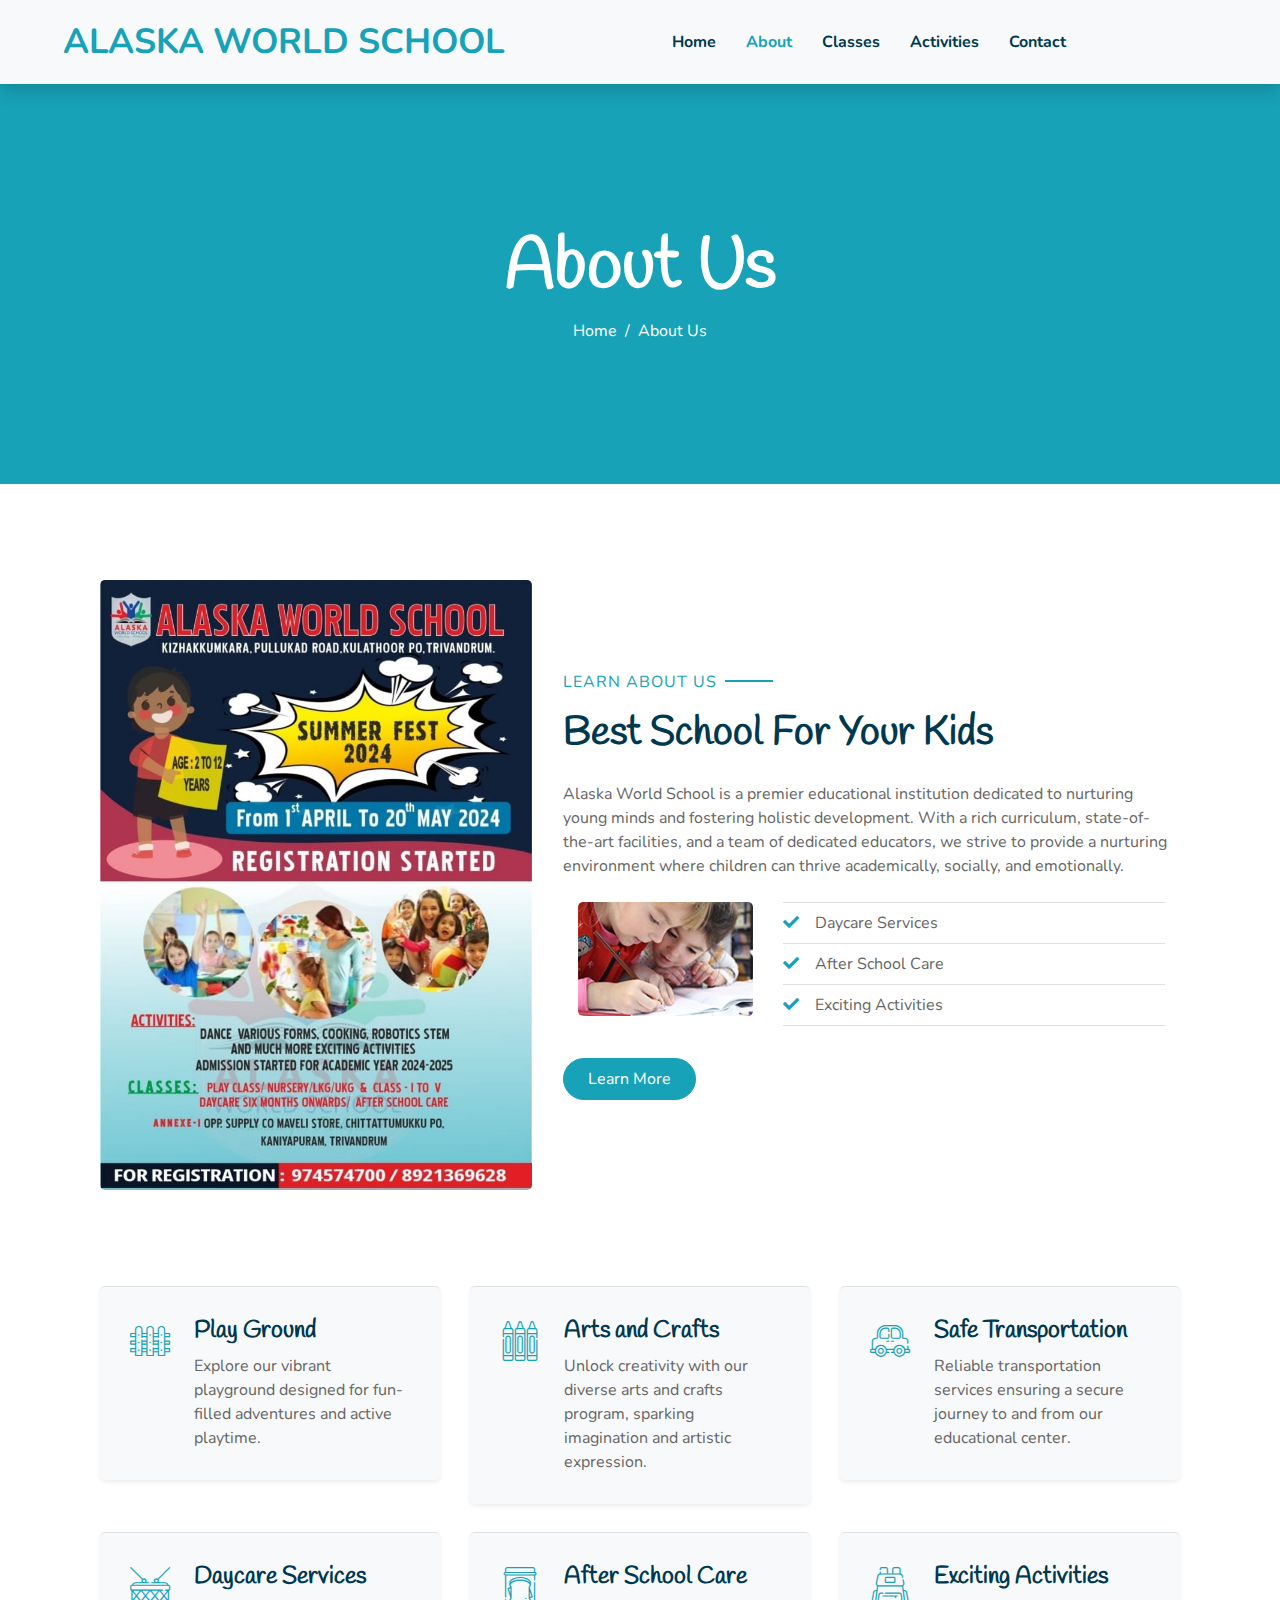
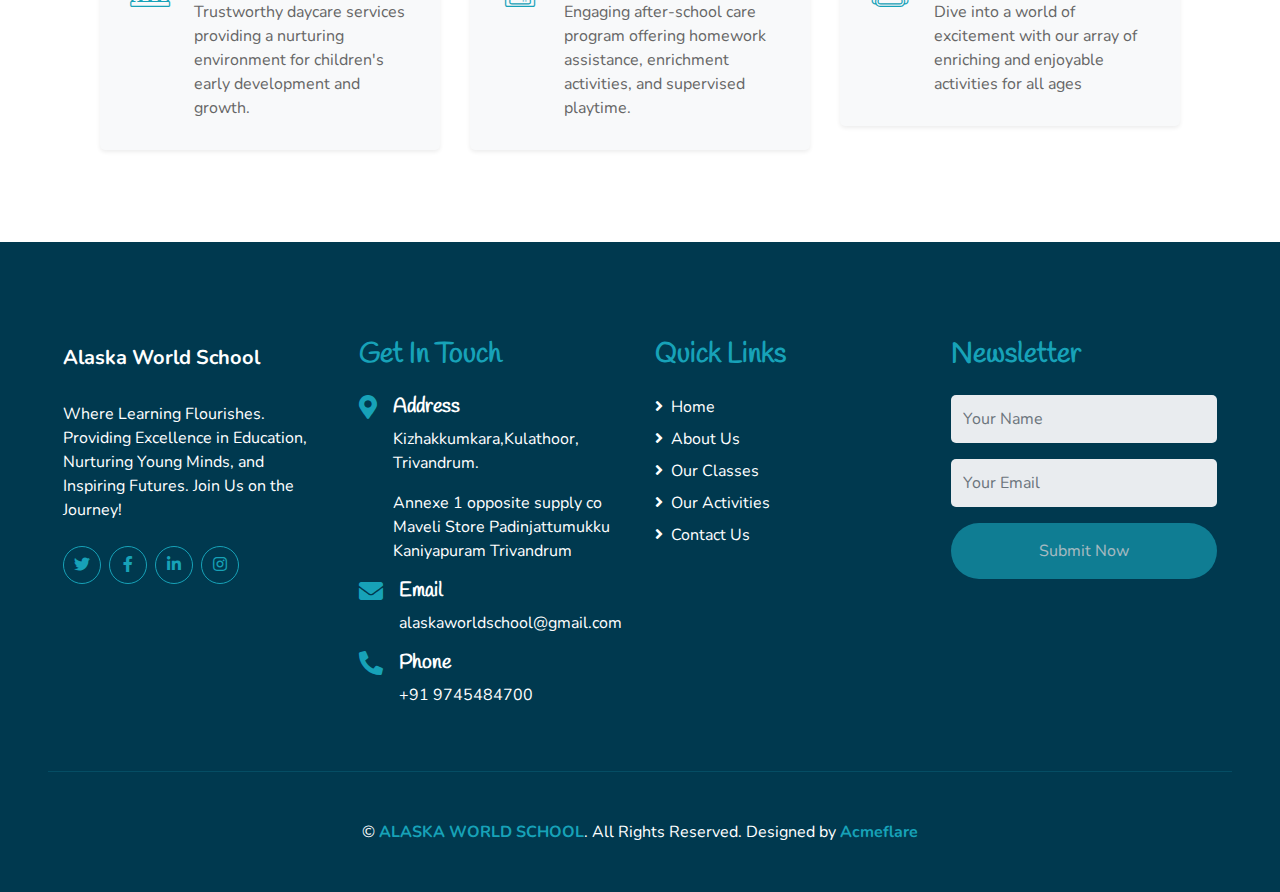
==== commit a7d23d60: "updation" ====
--- a/about.html
+++ b/about.html
@@ -209,6 +209,7 @@
                     <div class="pl-3">
                        <a href="https://maps.app.goo.gl/nU9xewZrwtKeWogNA"> <h5 class="text-white">Address</h5>
                         <p class="text-white">Kizhakkumkara,Kulathoor,<br>Trivandrum.</p></a>
+                        <p class="text-white">Annexe 1 opposite supply co Maveli Store Padinjattumukku Kaniyapuram Trivandrum</p>
                     </div>
                 </div>
                 <div class="d-flex">
